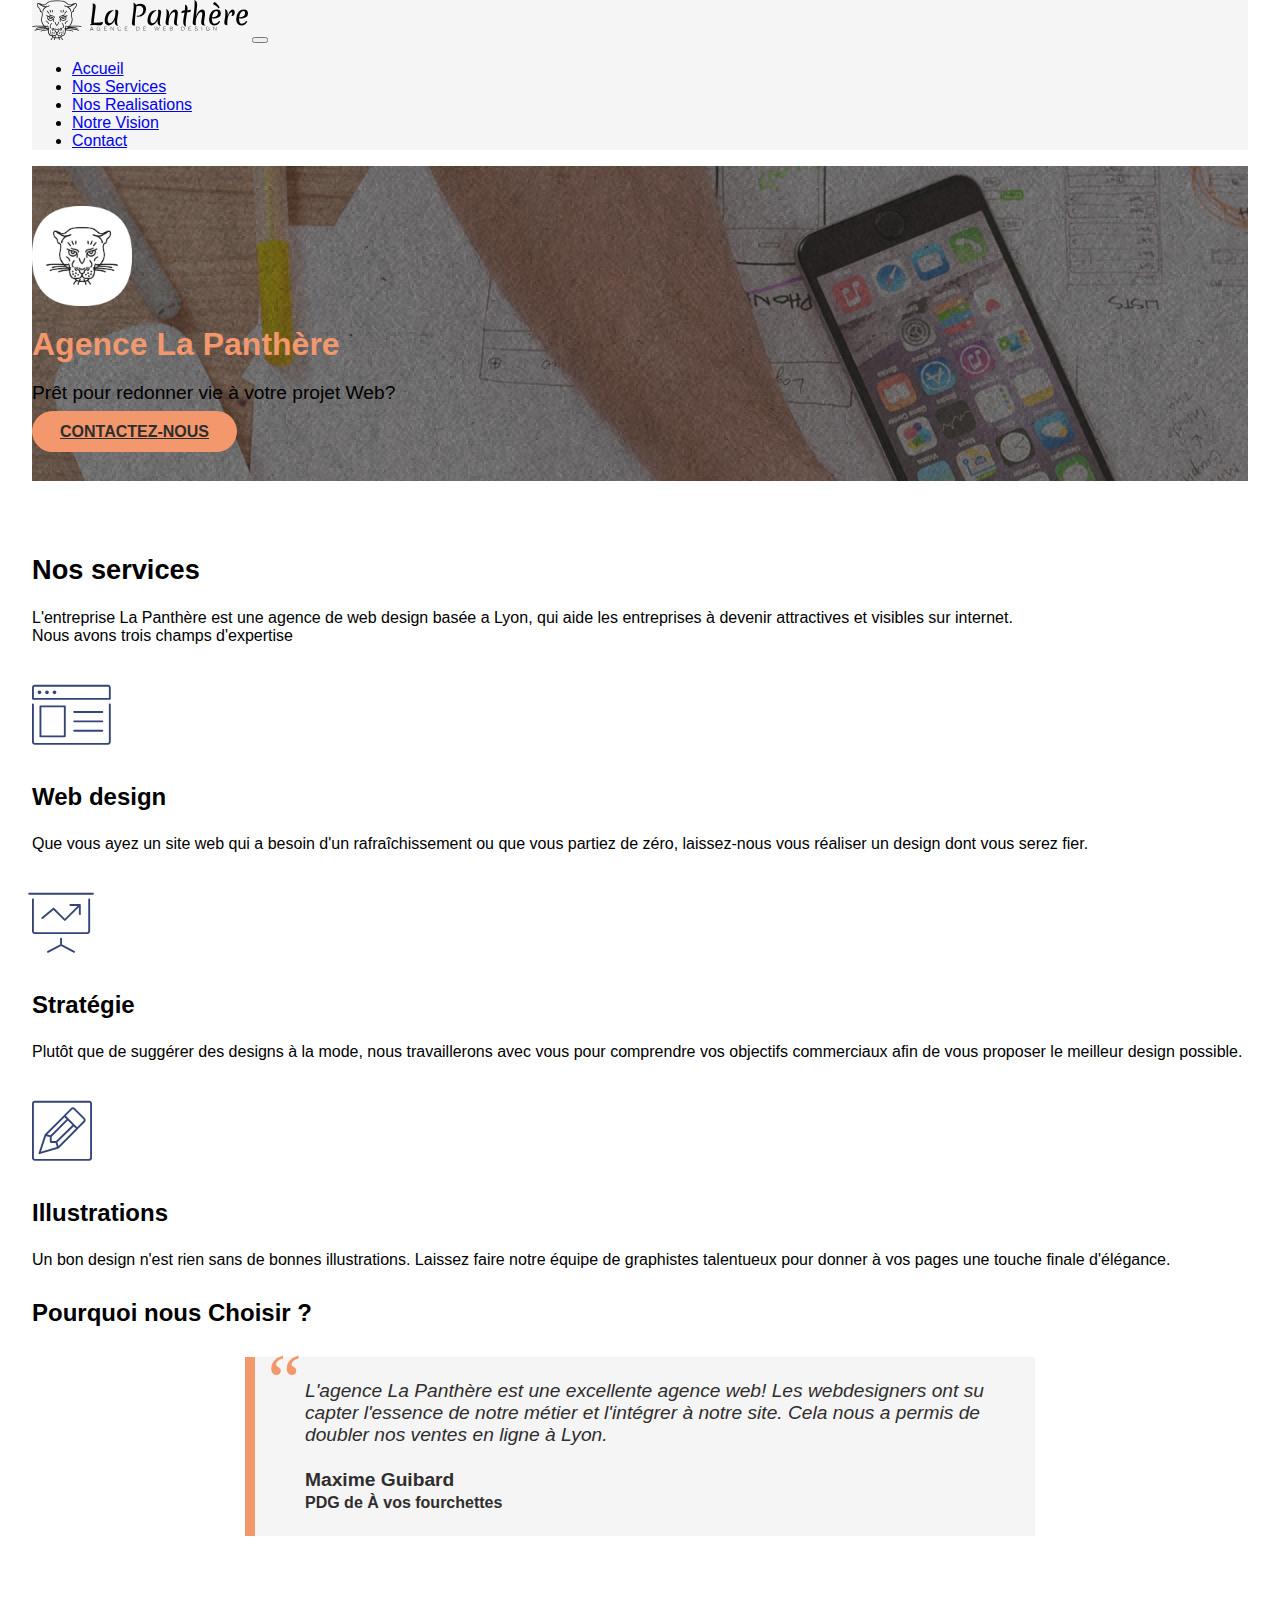
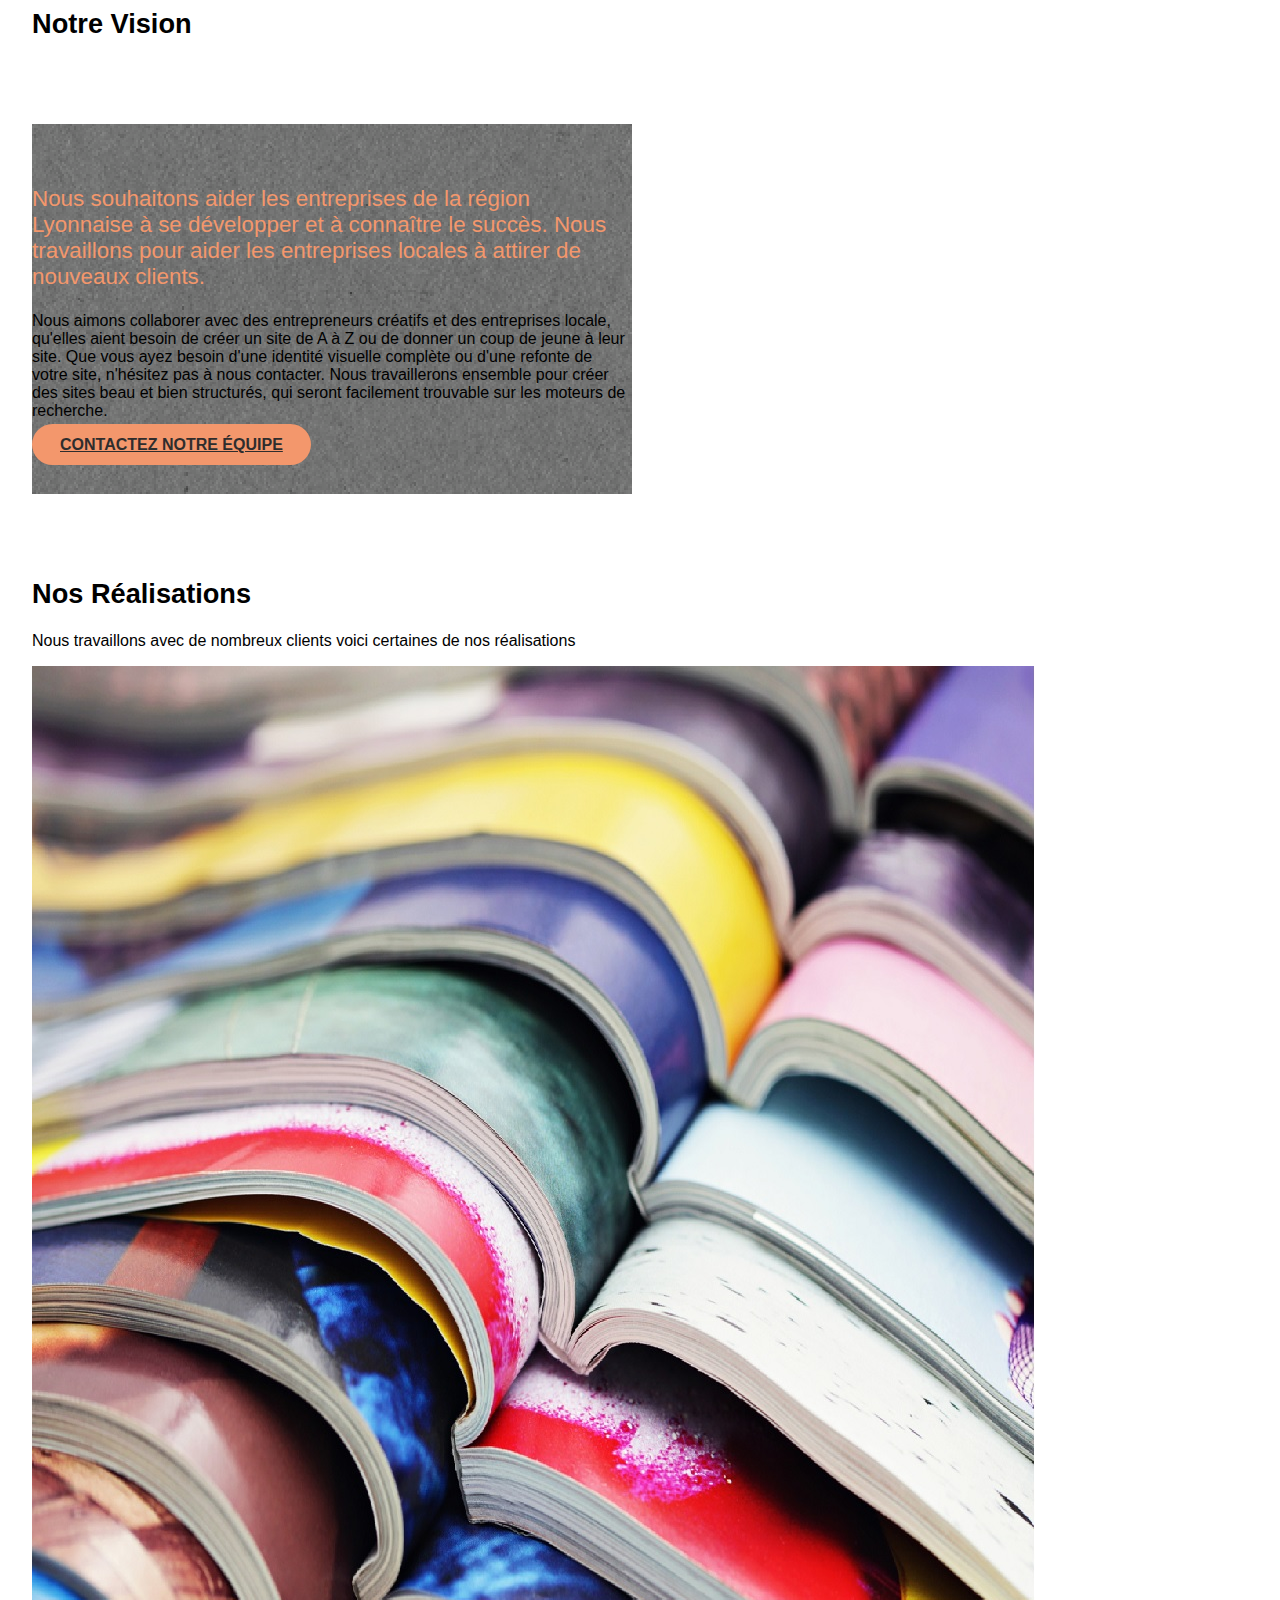
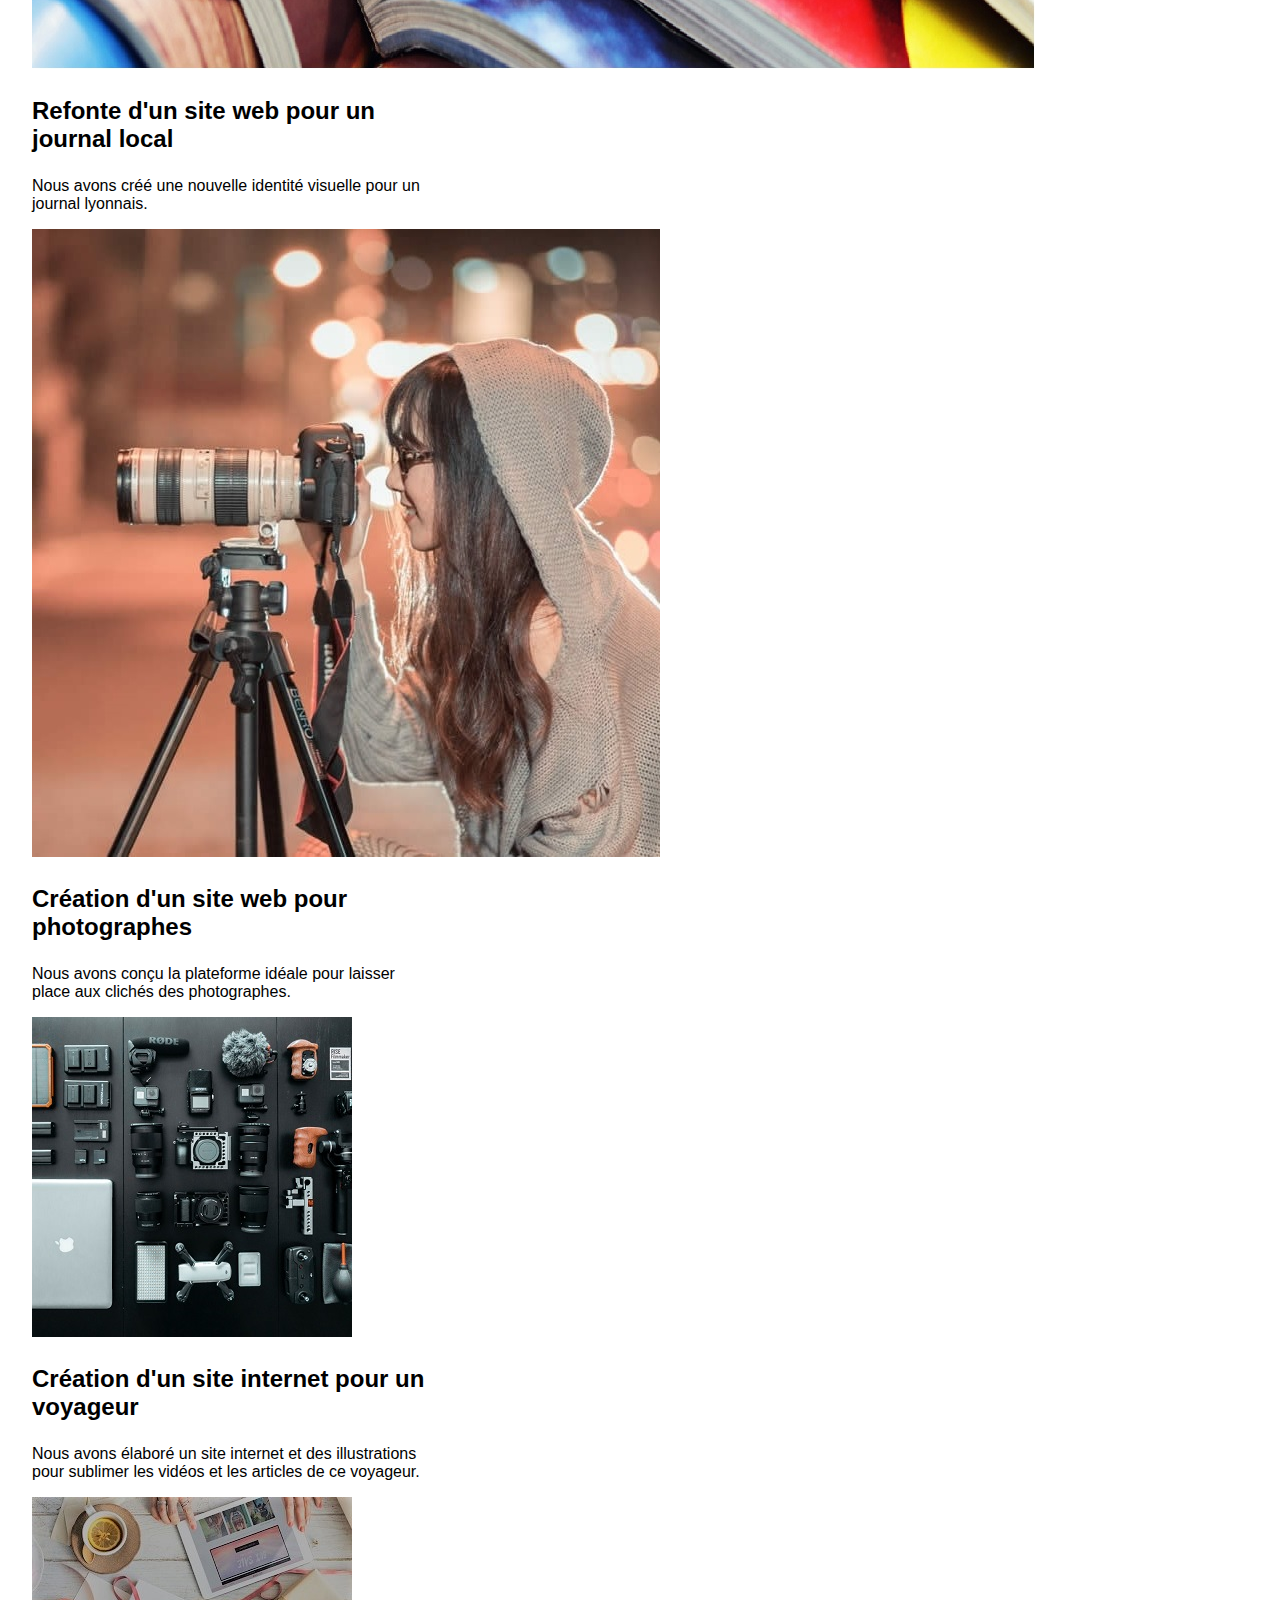
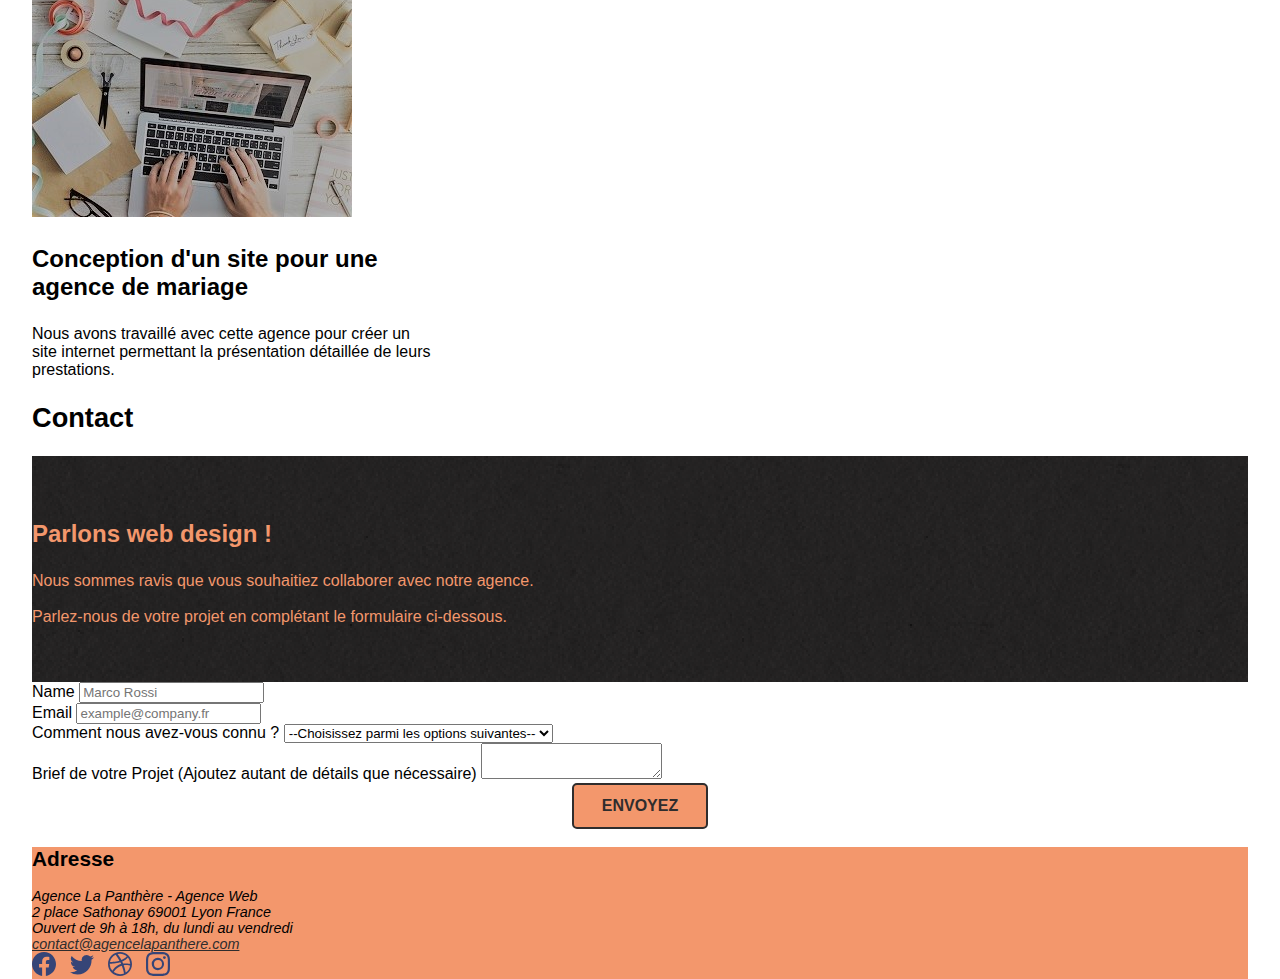
==== index.html @ aac15e48 "Fix: Remove the useless aria-required attributes" ====
<!DOCTYPE html>
<html lang="fr">
<head>
    <meta charset="utf-8">
    <meta name="keywords" content="entreprise webdesign lyon, webdesign, graphiste web, site web, web design, developement web">
    <meta name="description" content="Vous cherchez des designs uniques pour donner vie à votre projet web ? La Panthère, entreprise web design basée à Lyon est là pour vous, contactez-nous.">
    <meta name="viewport" content="width=device-width, initial-scale=1.0, viewport-fit=cover">
    <link rel="shortcut icon" type="image/png" href="favicon.jpg">
    
	<link href="https://cdn.jsdelivr.net/npm/bootstrap@5.3.0-alpha1/dist/css/bootstrap.min.css" rel="stylesheet" integrity="sha384-GLhlTQ8iRABdZLl6O3oVMWSktQOp6b7In1Zl3/Jr59b6EGGoI1aFkw7cmDA6j6gD" crossorigin="anonymous">
	<link rel="stylesheet" type="text/css" href="./css/et-line.css">
	<link rel="stylesheet" type="text/css" href="style.css">
    <title>La Panthère - Entreprise webdesign Lyon</title>

    
<!-- Analytics -->
 
<!-- Analytics END -->
    
</head>
<body>
<!-- Principal conteneur -->
<div class="page-container">
    
<!-- bloc-0-Header -->
<header class="header mb-3">
	<nav class="navbar navbar-expand-lg">
		<div class="container-fluid">
		  <a class="navbar-brand" href="index.html"><img class="header__logo" src="img/agence-la-panthere-monochrome.svg" alt="Logo de la Panthère, Agence de Web Design a Lyon"></a>
		  <button class="navbar-toggler" type="button" data-bs-toggle="collapse" data-bs-target="#navbarSupportedContent" aria-controls="navbarSupportedContent" aria-expanded="false" aria-label="Toggle navigation">
			<span class="navbar-toggler-icon"></span>
		  </button>
		  <div class="collapse navbar-collapse" id="navbarSupportedContent">
			<ul class="navbar-nav mb-2">
			  <li class="nav-item">
				<a class="nav-link active" aria-current="page" href="index.html">Accueil</a>
			  </li>
			  <li class="nav-item">
				<a class="nav-link" href="#services">Nos Services</a>
			  </li>
			  <li class="nav-item">
				<a class="nav-link" href="#portfolio">Nos Realisations</a>
			  </li>
			  <li class="nav-item">
				<a class="nav-link" href="#vision">Notre Vision</a>
			  </li>
			  <li class="nav-item">
				<a class="nav-link" href="#contact">Contact</a>
			  </li>
			</ul>
		  </div>
		</div>
	</nav>
</header>
<!-- bloc-0-Header END -->

<!-- bloc-1-presentation -->
<main class="main text-center mb-3">
	<div class="texture-paper">
		<div class="row">
			<div class="col-sm-12">
				<div class="logo-container m-auto">
					<img src="img/logo.png" class="main__logo" alt="Logo de la Panthère, Agence de webdesign a Lyon" >
				</div>
				<h1 class="main__title">Agence La Panthère</h1>
				<p class="text-white main__subtitle">Prêt pour redonner vie à votre projet Web?</p>
				<div class="text-center">
					<a href="#contact" class="btn btn-lg" role="button">Contactez-nous</a>
				</div>
			</div>
		</div>
	</div>
</main>
<!-- bloc-1-presentation END -->

<!-- bloc-2-services -->
<section class="services mb-5" id="services">
	<div class="container">
		<div class="row">
			<h2 class="col-sm-12 text-center">Nos services</h2>
			<p class="col-sm-12 text-left">L'entreprise La Panthère est une agence de web design basée a Lyon, qui aide les entreprises à devenir attractives et visibles sur internet.<br>
			Nous avons trois champs d'expertise</p>
		</div>
		<div class="row voffset-lg">
			<div class="col-sm-4">
				<div class="text-center">
					<span class="et-icon-browser icons"></span>
				</div>
				<h3 class="mg-md text-center">
					Web design
				</h3>
				<p class="text-left">Que vous ayez un site web qui a besoin d'un rafraîchissement ou que vous partiez de zéro, laissez-nous vous réaliser un design dont vous serez fier.</p>
			</div>
			<div class="col-sm-4">
				<div class="text-center">
					<span class="et-icon-presentation icons"></span>
				</div>
				<h3 class="mg-md text-center">
					Stratégie
				</h3>
				<p class="text-left ">
					Plutôt que de suggérer des designs à la mode, nous travaillerons avec vous pour comprendre vos objectifs commerciaux afin de vous proposer le meilleur design possible.<br>
				</p>
			</div>
			<div class="col-sm-4">
				<div class="text-center">
					<span class="et-icon-edit icons"></span>
				</div>
				<h3 class="mg-md text-center">
					Illustrations
				</h3>
				<p class="text-left ">
					Un bon design n'est rien sans de bonnes illustrations. Laissez faire notre équipe de graphistes talentueux pour donner à vos pages une touche finale d'élégance.
				</p>
			</div>
		</div>
		<div class="row voffset-lg voffset">
			<h3 class="text-center choice">Pourquoi nous Choisir ?</h3>
			<blockquote class="quote col-xs-8 col-xs-offset-2 text-left">L'agence La Panthère est une excellente agence web! Les webdesigners ont su capter l'essence de notre métier et l'intégrer à notre site. Cela nous a permis de doubler nos ventes en ligne à Lyon.<br>
				<cite>
					<span>Maxime Guibard</span><br>
					<span>PDG de À vos fourchettes</span>
				</cite>
			</blockquote>
		</div>
	</div>
</section>
<!-- bloc-2-services END -->

<!-- bloc-3-VISION -->
<section class="vision container-fluid mb-5" id="vision">
	<h2 class="text-center mb-4">Notre Vision</h2>
	<div class="container">
		<div class="row">
			<div class="col-sm-12 m-auto p-5 texture-paper text-center">
				<p class="mg-md">
					Nous souhaitons aider les entreprises de la région Lyonnaise à se développer et à connaître le succès. Nous travaillons pour aider les entreprises locales à attirer de nouveaux clients.
				</p>
				<p class="text-white">
					Nous aimons collaborer avec des entrepreneurs créatifs et des entreprises locale, qu'elles aient besoin de créer un site de A à Z ou de donner un coup de jeune à leur site. Que vous ayez besoin d'une identité visuelle complète ou d'une refonte de votre site, n'hésitez pas à nous contacter. Nous travaillerons ensemble pour créer des sites beau et bien structurés, qui seront facilement trouvable sur les moteurs de recherche.
				</p>
				<a class="btn vision__btn" href="#contact">Contactez notre équipe</a>
			</div>
		</div>
	</div>
</section>
<!-- bloc-3-VISION END -->

<!-- bloc-4-portfolio -->
<section class="portfolio mb-5 m-auto" id="portfolio">
	<div class="container">
		<div class="row">
			<h2 class="text-center">Nos Réalisations</h2>
			<p class="text-center">
				Nous travaillons avec de nombreux clients voici certaines de nos réalisations
			</p>
		</div>
		<div class="row justify-content-center">
			<div class="card col-sm-5 m-2 p-0">
				<img src="img/1.jpg" class="card-img-top" alt="Journaux de différentes couleurs empilées">
				<div class="card-body">
					<h3 class="card-title text-center">Refonte d'un site web pour un journal local</h3>
					<p class="card-text">Nous avons créé une nouvelle identité visuelle pour un journal lyonnais.</p>
				</div>
			</div>
			<div class="card col-sm-5 m-2 p-0">
				<img src="img/2.jpg" class="card-img-top" alt="Une jeune fille utilisant un appareil photo professionnel sur un trépied">
				<div class="card-body">
					<h3 class="card-title text-center">
						Création d'un site web pour photographes
					</h3>
					<p class="card-text">
						Nous avons conçu la plateforme idéale pour laisser place aux clichés des photographes.
					</p>
				</div>
			</div>
			<div class="card col-sm-5 m-2 p-0">
				<img src="img/3.bmp" class="card-img-top" alt="Différents outils pour faire des poses de photomontage">
				<div class="card-body">
					<h3 class="card-title text-center">
						Création d'un site internet pour un voyageur
					</h3>
					<p class="card-text">
						Nous avons élaboré un site internet et des illustrations pour sublimer les vidéos et les articles de ce voyageur.
					</p>
				</div>
			</div>
			<div class="card col-sm-5 m-2 p-0">
				<img src="img/4.bmp" class="card-img-top" alt="Des mains ecrivant sur un ordinateur et une tablette">
				<div class="card-body">
					<h3 class="card-title text-center">
						Conception d'un site pour une agence de mariage
					</h3>
					<p class="card-text">
						Nous avons travaillé avec cette agence pour créer un site internet permettant la présentation détaillée de leurs prestations.
					</p>
				</div>
			</div>
		</div>
	</div>
</section>
<!-- bloc-4-portfolio END -->

<!-- bloc-5-cta -->
<section class="cta mb-5" id="contact">
	<h2 class="text-center mb-4">Contact</h2>
	<div class="container">
		<div class="row  mb-5">
			<div class="container texture-paper">
				<div class="row">
					<div class="col-sm-12">
						<h3 class="text-center mb-5">
							Parlons web design !
						</h3>
						<p class="text-center p-3 text-white">
							Nous sommes ravis que vous souhaitiez collaborer avec notre agence.<br><br>
							Parlez-nous de votre projet en complétant le formulaire ci-dessous.
						</p>
					</div>
				</div>
			</div>
		</div>
		<div class="row">
			<form class="form row g-4 m-auto col-md-7">
				<div class="mb-4 col-md-7 m-auto">
					<label for="name" class="form-label">Name</label>
					<input class="form-control form-control-lg" id="name", name="name" type="text" required  placeholder="Marco Rossi">
				</div>
				<div class="mb-4 col-md-7 m-auto">
					<label for="email"  class="form-label" >Email</label>
					<input id="email", name="email" type="email" class="form-control form-control-lg"  required placeholder="example@company.fr">
				</div>
				<div class="mb-4 col-md-7 m-auto">
					<label for="choices" class="form-label" >Comment nous avez-vous connu ?</label>
					<select class="form-select" id="choices" required>
						<option selected disabled value="">--Choisissez parmi les options suivantes--</option>
						<option value="friends">Amis</option>
						<option value="google">En Cherchant sur google</option>
						<option value="publicite">Une publicite sur youtube</option>
						<option value="social">Sur des reseau sociaux</option>
						<option value="other">Autres</option>
					</select>
				</div>
				<div class="mb-4 col-md-7 m-auto">
					<label for="textarea" class="form-label" >Brief de votre Projet (Ajoutez autant de détails que nécessaire)</label>
					<textarea class="form-control form-control-lg" id="textarea", name="textarea" type="textarea"  required></textarea>
				</div>
				<div class="col-12 btn-block">
					<button type="submit" class="btn form__button">Envoyez</button>
				</div>
			</form>
		</div>
	</div>
</section>
<!-- bloc-5-cta END -->

<!-- Footer - bloc-8 -->
<footer class="footer p-3 pb-4" id="footer">
	<div class="container">
		<div class="row">
			<h2>Adresse</h2>
			<address>
				Agence La Panthère - Agence Web<br>
				2 place Sathonay 69001 Lyon France<br>
				Ouvert de 9h à 18h, du lundi au vendredi<br>
				<a href="mailto:contact@agencelapanthere.com">contact@agencelapanthere.com</a>
			</address>
		</div>
		<div class="d-flex mb-2">
			<a href="#"><img class="social" src="img/facebook.svg" alt="logo de facebook"></a>
			<a href="#"><img class="social" src="img/twitter.svg" alt="logo de twitter"></a>
			<a href="#"><img class="social" src="img/dribbble.svg" alt="logo de dribble"></a>
			<a href="#"><img class="social" src="img/instagram.svg" alt="logo de instagram"></a>
		</div>
	</div>
</footer>
<!-- Footer - bloc-8 END -->

</div>
<!-- Principal conteneur END -->
    
	<script src="https://cdn.jsdelivr.net/npm/bootstrap@5.3.0-alpha1/dist/js/bootstrap.bundle.min.js" integrity="sha384-w76AqPfDkMBDXo30jS1Sgez6pr3x5MlQ1ZAGC+nuZB+EYdgRZgiwxhTBTkF7CXvN" crossorigin="anonymous"></script>
</body>
</html>
---- css/et-line.css ----
@font-face {
    font-family: et-line;
    src: url(../fonts/et-line.eot);
    src: url(../fonts/et-line.eot?#iefix) format('embedded-opentype'), url(../fonts/et-line.woff) format('woff'), url(../fonts/et-line.ttf) format('truetype'), url(../fonts/et-line.svg#et-line) format('svg');
    font-weight: 400;
    font-style: normal
}

.et-icon-adjustments,
.et-icon-alarmclock,
.et-icon-anchor,
.et-icon-aperture,
.et-icon-attachment,
.et-icon-bargraph,
.et-icon-basket,
.et-icon-beaker,
.et-icon-bike,
.et-icon-book-open,
.et-icon-briefcase,
.et-icon-browser,
.et-icon-calendar,
.et-icon-camera,
.et-icon-caution,
.et-icon-chat,
.et-icon-circle-compass,
.et-icon-clipboard,
.et-icon-clock,
.et-icon-cloud,
.et-icon-compass,
.et-icon-desktop,
.et-icon-dial,
.et-icon-document,
.et-icon-documents,
.et-icon-download,
.et-icon-dribbble,
.et-icon-edit,
.et-icon-envelope,
.et-icon-expand,
.et-icon-facebook,
.et-icon-flag,
.et-icon-focus,
.et-icon-gears,
.et-icon-genius,
.et-icon-gift,
.et-icon-global,
.et-icon-globe,
.et-icon-googleplus,
.et-icon-grid,
.et-icon-happy,
.et-icon-hazardous,
.et-icon-heart,
.et-icon-hotairballoon,
.et-icon-hourglass,
.et-icon-key,
.et-icon-laptop,
.et-icon-layers,
.et-icon-lifesaver,
.et-icon-lightbulb,
.et-icon-linegraph,
.et-icon-linkedin,
.et-icon-lock,
.et-icon-magnifying-glass,
.et-icon-map,
.et-icon-map-pin,
.et-icon-megaphone,
.et-icon-mic,
.et-icon-mobile,
.et-icon-newspaper,
.et-icon-notebook,
.et-icon-paintbrush,
.et-icon-paperclip,
.et-icon-pencil,
.et-icon-phone,
.et-icon-picture,
.et-icon-pictures,
.et-icon-piechart,
.et-icon-presentation,
.et-icon-pricetags,
.et-icon-printer,
.et-icon-profile-female,
.et-icon-profile-male,
.et-icon-puzzle,
.et-icon-quote,
.et-icon-recycle,
.et-icon-refresh,
.et-icon-ribbon,
.et-icon-rss,
.et-icon-sad,
.et-icon-scissors,
.et-icon-scope,
.et-icon-search,
.et-icon-shield,
.et-icon-speedometer,
.et-icon-strategy,
.et-icon-streetsign,
.et-icon-tablet,
.et-icon-target,
.et-icon-telescope,
.et-icon-toolbox,
.et-icon-tools,
.et-icon-tools-2,
.et-icon-trophy,
.et-icon-tumblr,
.et-icon-twitter,
.et-icon-upload,
.et-icon-video,
.et-icon-wallet,
.et-icon-wine {
    font-family: et-line;
    font-style: normal;
    font-weight: 400;
    font-variant: normal;
    text-transform: none;
    line-height: 1;
    -webkit-font-smoothing: antialiased;
    -moz-osx-font-smoothing: grayscale;
    display: inline-block
}

.et-icon-mobile:before {
    content: "\e000"
}

.et-icon-laptop:before {
    content: "\e001"
}

.et-icon-desktop:before {
    content: "\e002"
}

.et-icon-tablet:before {
    content: "\e003"
}

.et-icon-phone:before {
    content: "\e004"
}

.et-icon-document:before {
    content: "\e005"
}

.et-icon-documents:before {
    content: "\e006"
}

.et-icon-search:before {
    content: "\e007"
}

.et-icon-clipboard:before {
    content: "\e008"
}

.et-icon-newspaper:before {
    content: "\e009"
}

.et-icon-notebook:before {
    content: "\e00a"
}

.et-icon-book-open:before {
    content: "\e00b"
}

.et-icon-browser::before {
    content: "\e00c"
}

.et-icon-calendar:before {
    content: "\e00d"
}

.et-icon-presentation:before {
    content: "\e00e"
}

.et-icon-picture:before {
    content: "\e00f"
}

.et-icon-pictures:before {
    content: "\e010"
}

.et-icon-video:before {
    content: "\e011"
}

.et-icon-camera:before {
    content: "\e012"
}

.et-icon-printer:before {
    content: "\e013"
}

.et-icon-toolbox:before {
    content: "\e014"
}

.et-icon-briefcase:before {
    content: "\e015"
}

.et-icon-wallet:before {
    content: "\e016"
}

.et-icon-gift:before {
    content: "\e017"
}

.et-icon-bargraph:before {
    content: "\e018"
}

.et-icon-grid:before {
    content: "\e019"
}

.et-icon-expand:before {
    content: "\e01a"
}

.et-icon-focus:before {
    content: "\e01b"
}

.et-icon-edit:before {
    content: "\e01c"
}

.et-icon-adjustments:before {
    content: "\e01d"
}

.et-icon-ribbon:before {
    content: "\e01e"
}

.et-icon-hourglass:before {
    content: "\e01f"
}

.et-icon-lock:before {
    content: "\e020"
}

.et-icon-megaphone:before {
    content: "\e021"
}

.et-icon-shield:before {
    content: "\e022"
}

.et-icon-trophy:before {
    content: "\e023"
}

.et-icon-flag:before {
    content: "\e024"
}

.et-icon-map:before {
    content: "\e025"
}

.et-icon-puzzle:before {
    content: "\e026"
}

.et-icon-basket:before {
    content: "\e027"
}

.et-icon-envelope:before {
    content: "\e028"
}

.et-icon-streetsign:before {
    content: "\e029"
}

.et-icon-telescope:before {
    content: "\e02a"
}

.et-icon-gears:before {
    content: "\e02b"
}

.et-icon-key:before {
    content: "\e02c"
}

.et-icon-paperclip:before {
    content: "\e02d"
}

.et-icon-attachment:before {
    content: "\e02e"
}

.et-icon-pricetags:before {
    content: "\e02f"
}

.et-icon-lightbulb:before {
    content: "\e030"
}

.et-icon-layers:before {
    content: "\e031"
}

.et-icon-pencil:before {
    content: "\e032"
}

.et-icon-tools:before {
    content: "\e033"
}

.et-icon-tools-2:before {
    content: "\e034"
}

.et-icon-scissors:before {
    content: "\e035"
}

.et-icon-paintbrush:before {
    content: "\e036"
}

.et-icon-magnifying-glass:before {
    content: "\e037"
}

.et-icon-circle-compass:before {
    content: "\e038"
}

.et-icon-linegraph:before {
    content: "\e039"
}

.et-icon-mic:before {
    content: "\e03a"
}

.et-icon-strategy:before {
    content: "\e03b"
}

.et-icon-beaker:before {
    content: "\e03c"
}

.et-icon-caution:before {
    content: "\e03d"
}

.et-icon-recycle:before {
    content: "\e03e"
}

.et-icon-anchor:before {
    content: "\e03f"
}

.et-icon-profile-male:before {
    content: "\e040"
}

.et-icon-profile-female:before {
    content: "\e041"
}

.et-icon-bike:before {
    content: "\e042"
}

.et-icon-wine:before {
    content: "\e043"
}

.et-icon-hotairballoon:before {
    content: "\e044"
}

.et-icon-globe:before {
    content: "\e045"
}

.et-icon-genius:before {
    content: "\e046"
}

.et-icon-map-pin:before {
    content: "\e047"
}

.et-icon-dial:before {
    content: "\e048"
}

.et-icon-chat:before {
    content: "\e049"
}

.et-icon-heart:before {
    content: "\e04a"
}

.et-icon-cloud:before {
    content: "\e04b"
}

.et-icon-upload:before {
    content: "\e04c"
}

.et-icon-download:before {
    content: "\e04d"
}

.et-icon-target:before {
    content: "\e04e"
}

.et-icon-hazardous:before {
    content: "\e04f"
}

.et-icon-piechart:before {
    content: "\e050"
}

.et-icon-speedometer:before {
    content: "\e051"
}

.et-icon-global:before {
    content: "\e052"
}

.et-icon-compass:before {
    content: "\e053"
}

.et-icon-lifesaver:before {
    content: "\e054"
}

.et-icon-clock:before {
    content: "\e055"
}

.et-icon-aperture:before {
    content: "\e056"
}

.et-icon-quote:before {
    content: "\e057"
}

.et-icon-scope:before {
    content: "\e058"
}

.et-icon-alarmclock:before {
    content: "\e059"
}

.et-icon-refresh:before {
    content: "\e05a"
}

.et-icon-happy:before {
    content: "\e05b"
}

.et-icon-sad:before {
    content: "\e05c"
}

.et-icon-facebook:before {
    content: "\e05d"
}

.et-icon-twitter:before {
    content: "\e05e"
}

.et-icon-googleplus:before {
    content: "\e05f"
}

.et-icon-rss:before {
    content: "\e060"
}

.et-icon-tumblr:before {
    content: "\e061"
}

.et-icon-linkedin:before {
    content: "\e062"
}

.et-icon-dribbble:before {
    content: "\e063"
}
---- style.css ----
:root {
    --color-primary: #F3976C;
    --color-secondary: #2F2D2D;
    --color-tertiazry: #364577;
}

body {
    width: min(95vw, 1440px);
    margin: auto;
    font-family: Helvetica, Arial, sans-serif;
}

h1 {
    font-size: 2rem;
    font-weight: bolder;
}

h2 {
    font-size: 1.7rem;
    font-weight: bold;
}

h3 {
    font-size: 1.5rem;
}

/* Header  */
.header {
    position:sticky;
    top: 0;
    z-index: 20;
    background-color: whitesmoke;
}
.header__logo {
    width: 216px;
    height: 40px;
}


@media screen and (min-width: 992px) {
    .navbar-collapse {
        justify-content: flex-end;
    }
}
.main {
    background: url("img/agence-la-panthere.jpg");
    padding: 0;
}

.main__subtitle {
    font-size: 1.2rem;
}
.texture-paper {
    width: 100%;
    padding: 40px 0;
    background: url("img/texture-paper.png");
}

.logo-container {
    width: 100px;
    height: 100px;
}

.main__logo {
    width: 100%;
}

.main__title {
    margin: 20px 0 10px;
    color:var(--color-primary);
}

.main .btn {
    margin: 22px 5px 5px 0;
}

.btn {
    padding: 12px 28px;
    background-color: var(--color-primary);
    color: rgb(47, 45, 45);
    text-transform: uppercase;
    border-radius: 40px;
    font-weight: 700;
    font-size: 1rem;
}

.btn:hover {
    background-color:var(--color-secondary);
    color: var(--color-primary);
}


/* Services */

.services {
    padding: 50px 0;
}

.icons {
    font-size: 60px;
    color: var(--color-tertiazry);
    margin: 24px 0 14px;
}

/* Blockquote */

.choice {
    margin: 30px 0;
}
.quote {
    font-size: 1.2rem;
    font-style: italic;
    margin: 0 auto;
    width: min(85%, 700px);
    padding: 1.2em 30px 1.2em 50px;
    border-left: 10px solid var(--color-primary);
    position: relative;
    color: var(--color-secondary);
    background-color: whitesmoke;
}

.quote::before {
    content: "\201C";
    font-family: cursive;
    color: var(--color-primary);
    font-size: 4em;
    position: absolute;
    left: 5px;
    top: -20px;
}
cite {
    display:block;
    font-style: normal;
    font-weight: bold;
    margin-top: 1.2em;
}
cite span:last-child {
    font-size: 1rem;
}

/* Vision */
.vision .container {
    background: url("img/image-de-presentation.bmp");
    background-size: cover;
    padding: 5% 0;
}

.vision .texture-paper {
    width: min(95%, 600px);
    background-color: rgba(45, 47, 45, 0.5);
}

.vision p {
    text-align: left;
}

.vision p:first-child {
    font-size: 1.4rem;
    color: var(--color-primary);
}

/* Realisation */
.card {
    width: min(100%, 400px);
}
/* Contact */

.cta .texture-paper {
    background-color: var(--color-secondary);
    color: var(--color-primary);
}
.form .btn-block {
    text-align: center;
}

.form__button {
    border: 2px solid var(--color-secondary);
    border-radius: 5px;
}

.form__button:hover {
    border: 2px solid var(--color-primary);
}


/* Footer  */

.footer {
    background-color: var(--color-primary);
    font-size: 0.9rem;
}

.footer h2{
    font-size: 1.3rem;
}

.footer a {
    color: var(--color-secondary);
}

.social{
    width: 1.5rem;
    margin-right: 10px;
}
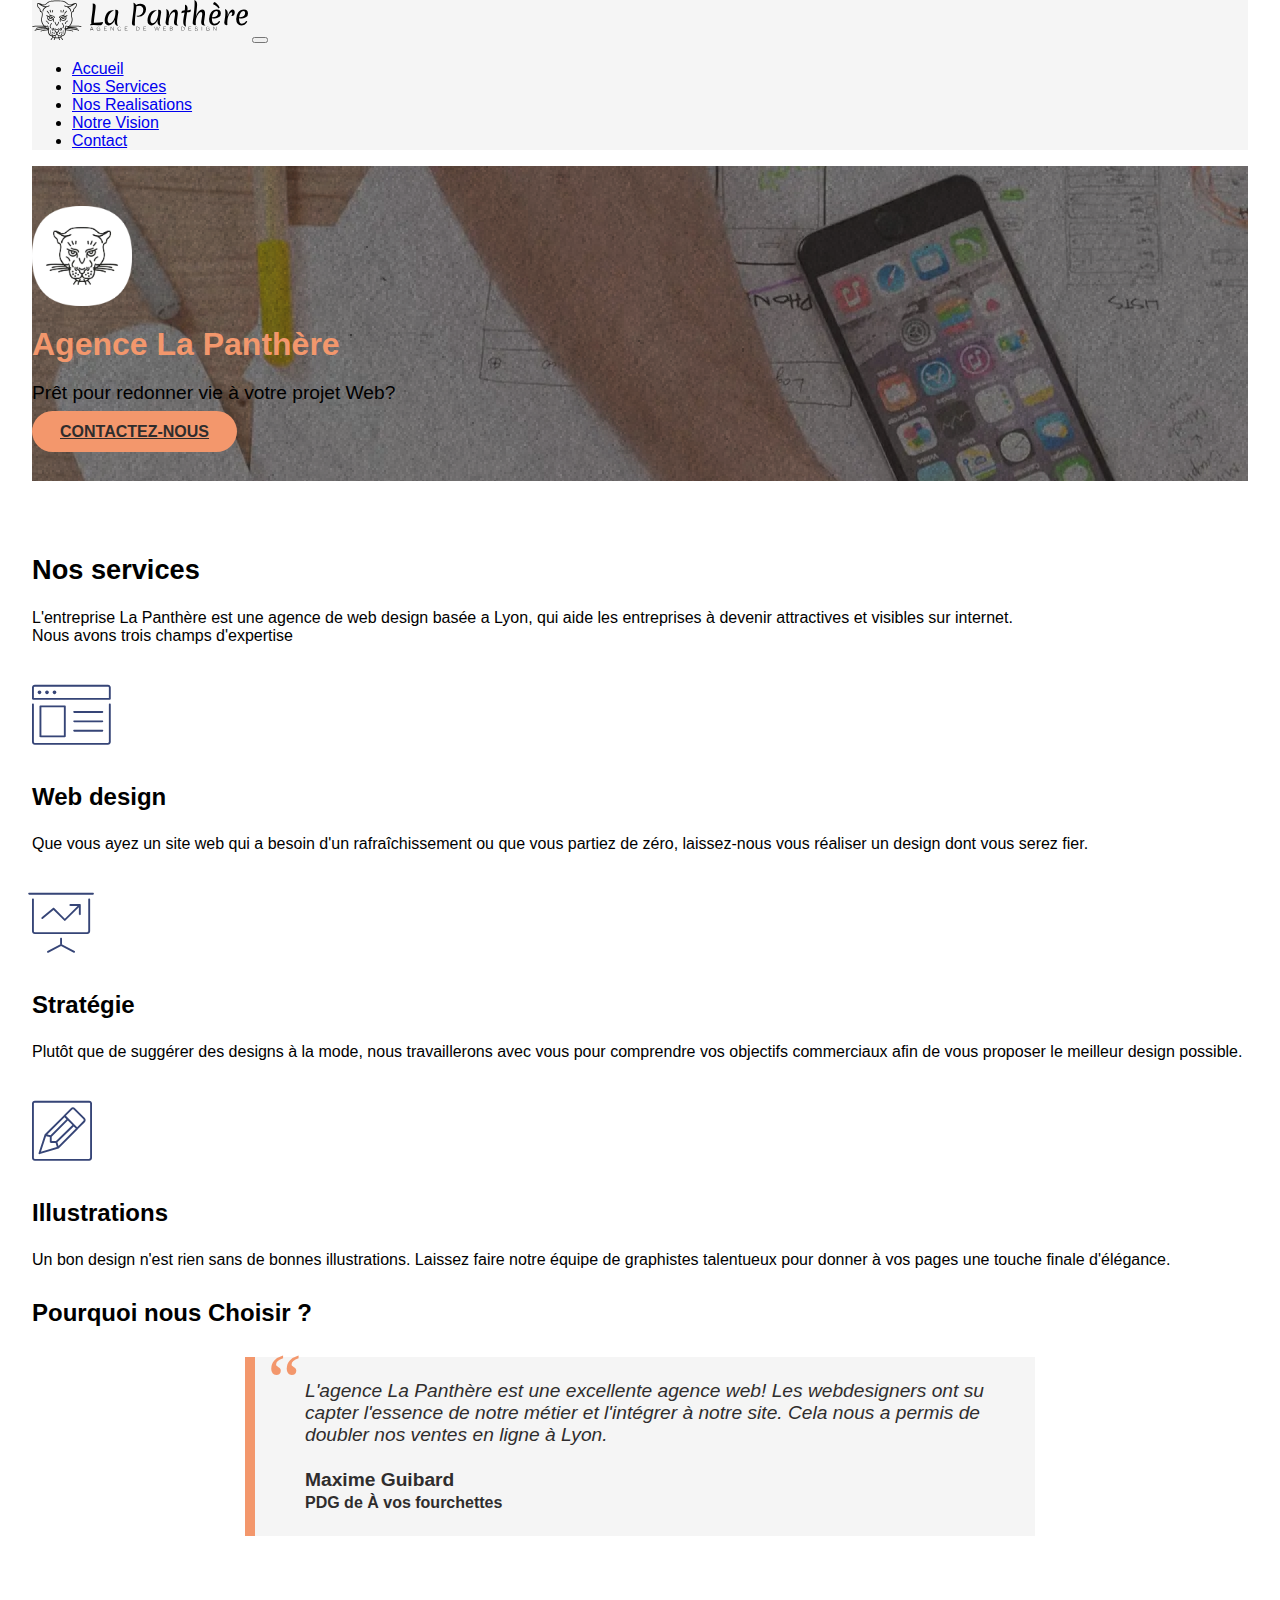
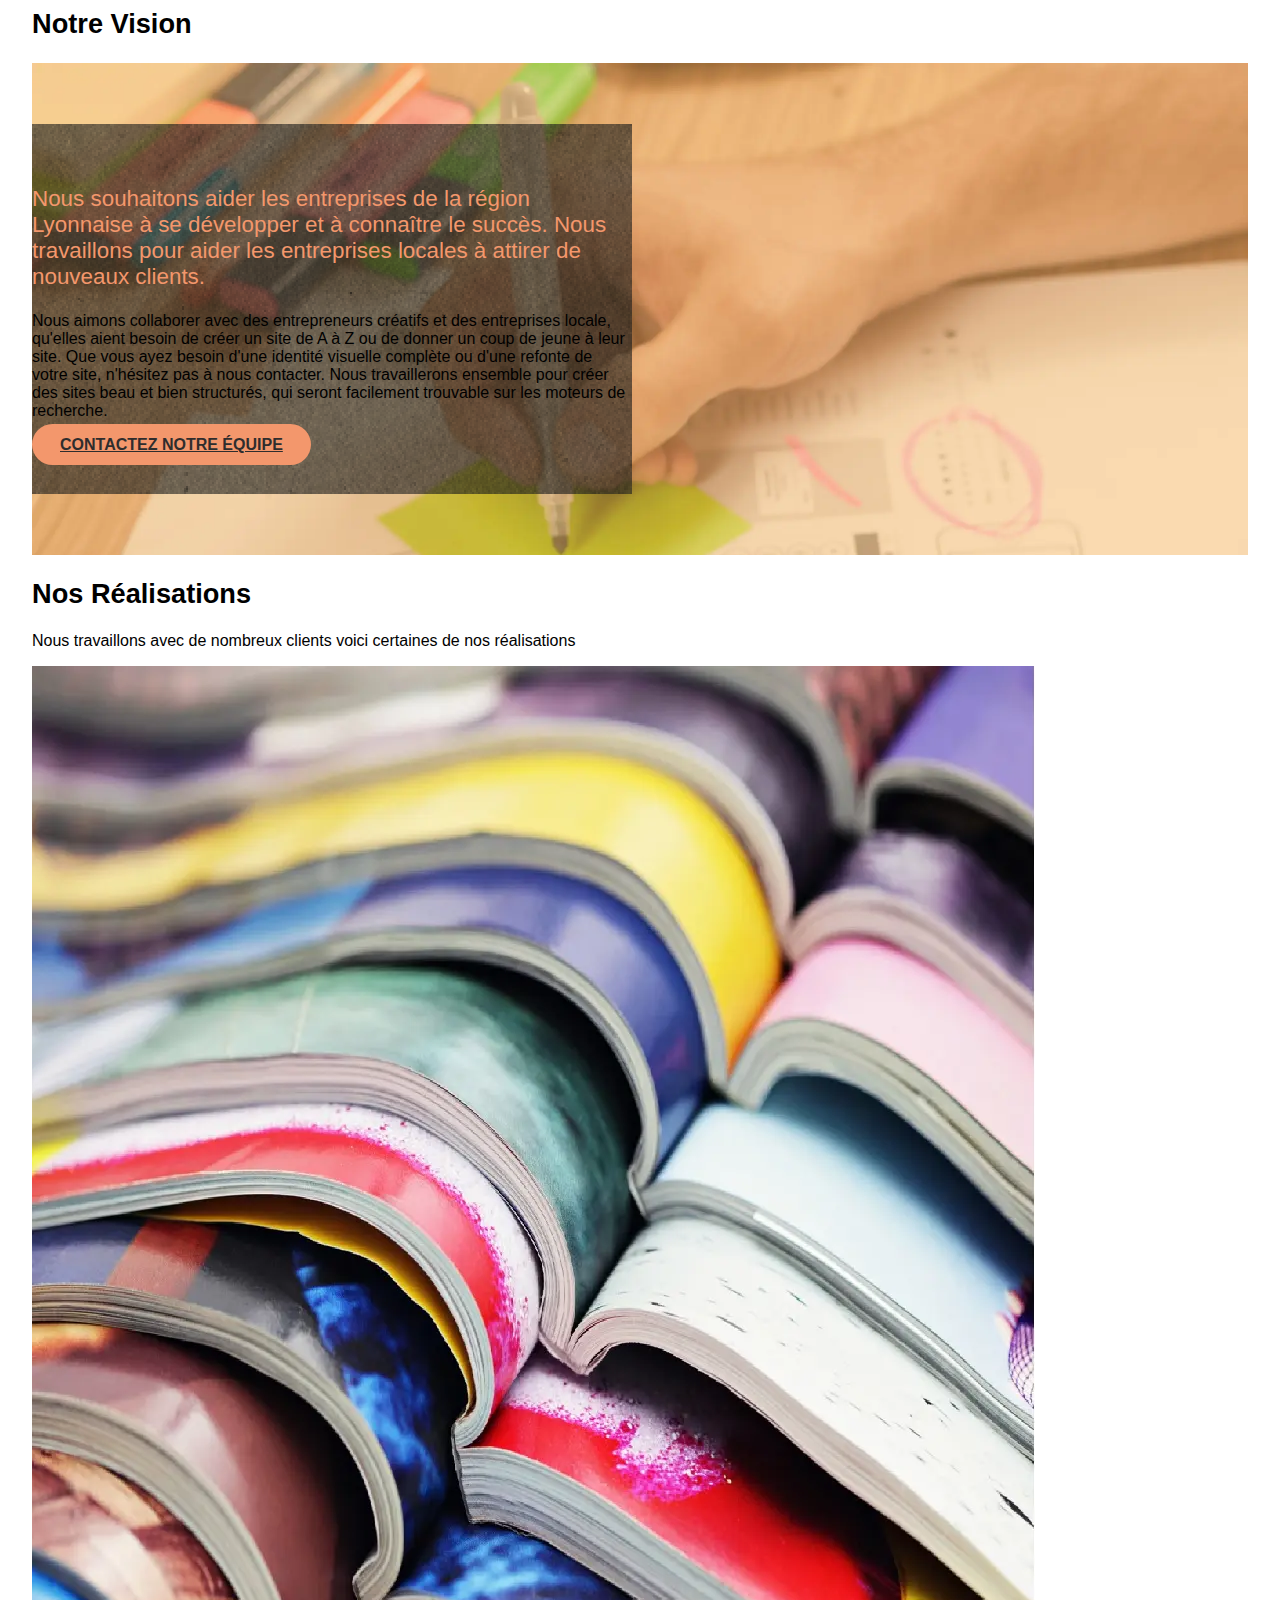
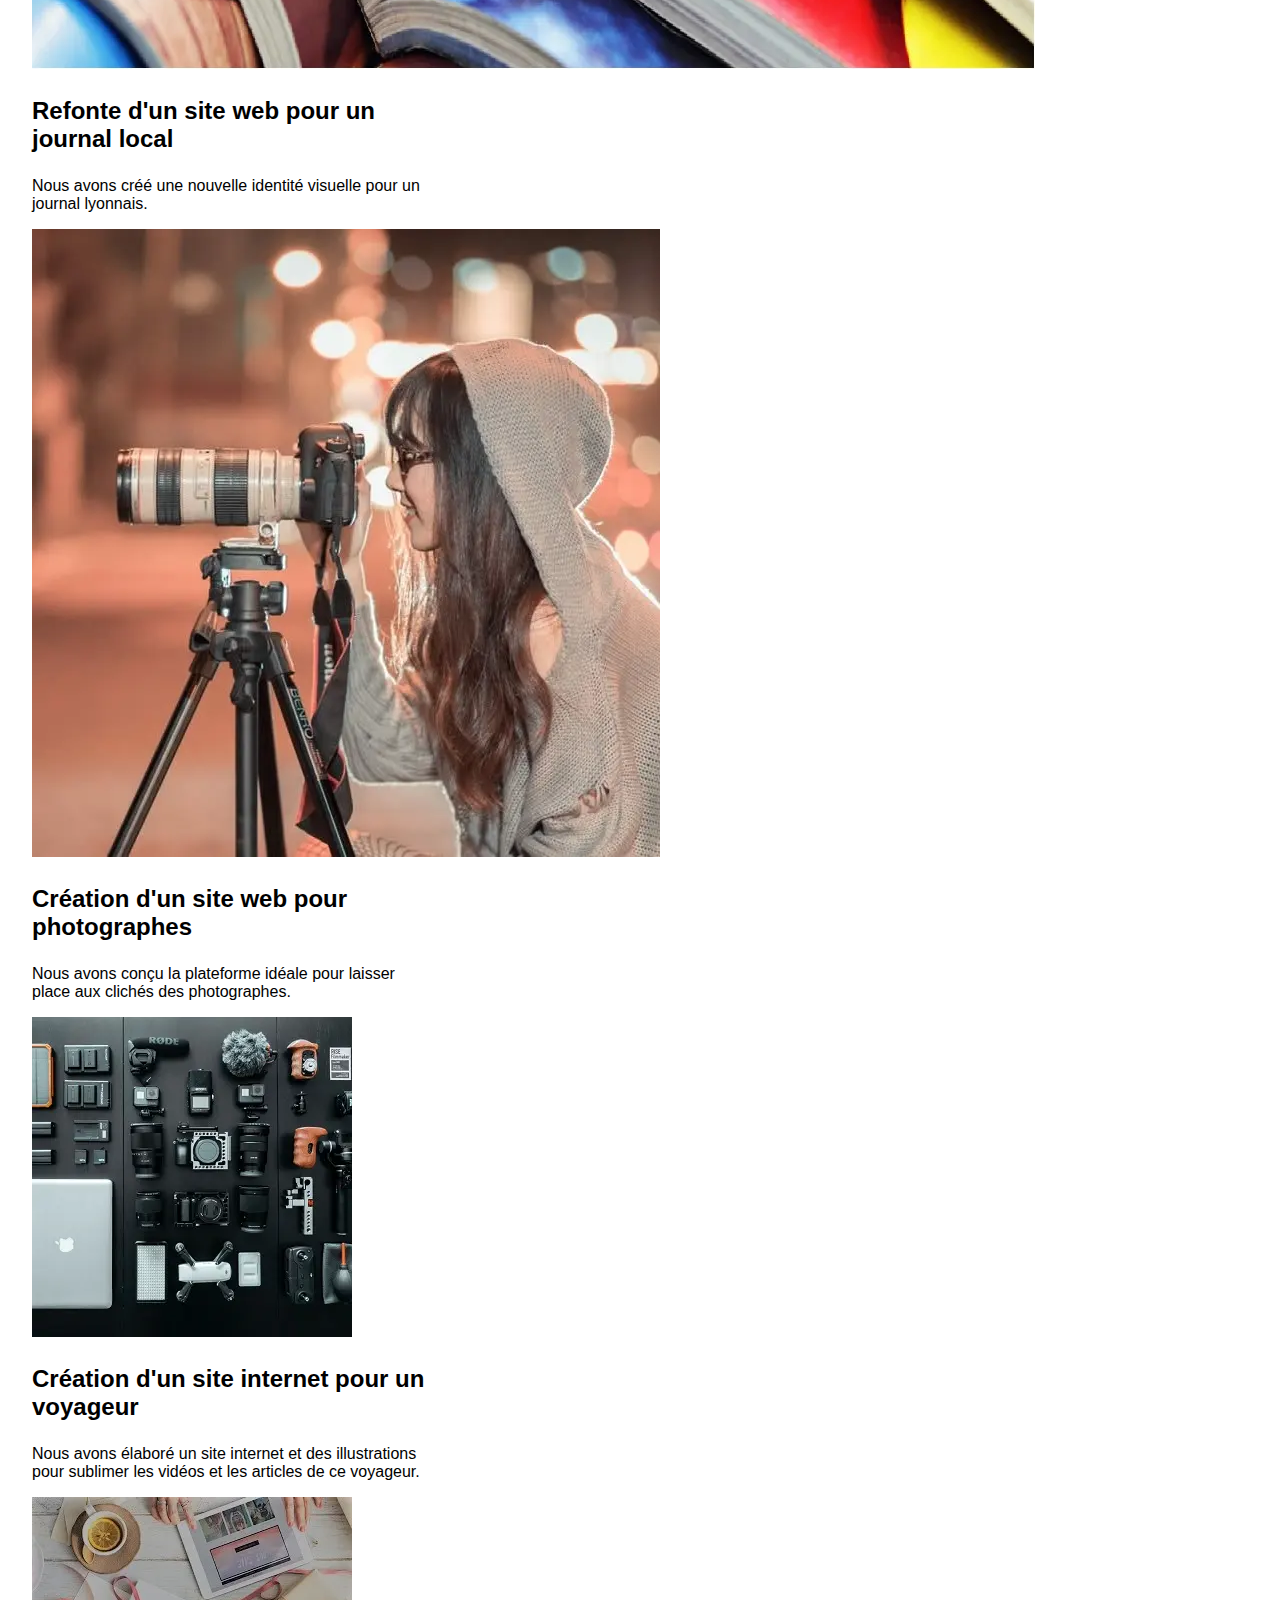
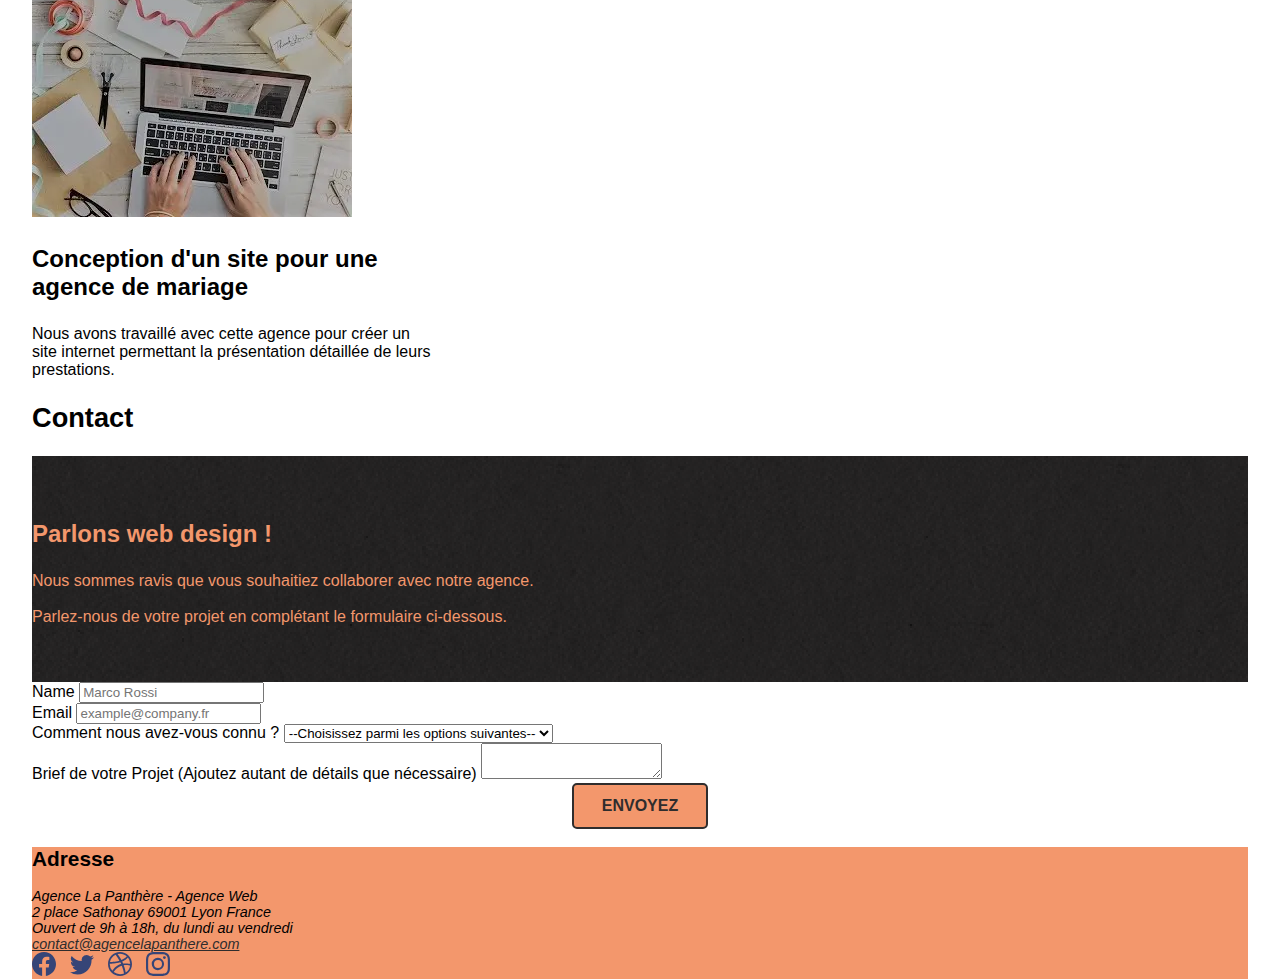
==== commit 66e2682d: "refactor: Convert images to webp type" ====
--- a/index.html
+++ b/index.html
@@ -5,7 +5,7 @@
     <meta name="keywords" content="entreprise webdesign lyon, webdesign, graphiste web, site web, web design, developement web">
     <meta name="description" content="Vous cherchez des designs uniques pour donner vie à votre projet web ? La Panthère, entreprise web design basée à Lyon est là pour vous, contactez-nous.">
     <meta name="viewport" content="width=device-width, initial-scale=1.0, viewport-fit=cover">
-    <link rel="shortcut icon" type="image/png" href="favicon.jpg">
+    <link rel="shortcut icon" type="image/png" href="favicon.webp">
     
 	<link href="https://cdn.jsdelivr.net/npm/bootstrap@5.3.0-alpha1/dist/css/bootstrap.min.css" rel="stylesheet" integrity="sha384-GLhlTQ8iRABdZLl6O3oVMWSktQOp6b7In1Zl3/Jr59b6EGGoI1aFkw7cmDA6j6gD" crossorigin="anonymous">
 	<link rel="stylesheet" type="text/css" href="./css/et-line.css">
@@ -60,7 +60,7 @@
 		<div class="row">
 			<div class="col-sm-12">
 				<div class="logo-container m-auto">
-					<img src="img/logo.png" class="main__logo" alt="Logo de la Panthère, Agence de webdesign a Lyon" >
+					<img src="img/logo.webp" class="main__logo" alt="Logo de la Panthère, Agence de webdesign a Lyon" >
 				</div>
 				<h1 class="main__title">Agence La Panthère</h1>
 				<p class="text-white main__subtitle">Prêt pour redonner vie à votre projet Web?</p>
@@ -157,14 +157,14 @@
 		</div>
 		<div class="row justify-content-center">
 			<div class="card col-sm-5 m-2 p-0">
-				<img src="img/1.jpg" class="card-img-top" alt="Journaux de différentes couleurs empilées">
+				<img src="img/projet1.webp" class="card-img-top" alt="Journaux de différentes couleurs empilées">
 				<div class="card-body">
 					<h3 class="card-title text-center">Refonte d'un site web pour un journal local</h3>
 					<p class="card-text">Nous avons créé une nouvelle identité visuelle pour un journal lyonnais.</p>
 				</div>
 			</div>
 			<div class="card col-sm-5 m-2 p-0">
-				<img src="img/2.jpg" class="card-img-top" alt="Une jeune fille utilisant un appareil photo professionnel sur un trépied">
+				<img src="img/projet2.webp" class="card-img-top" alt="Une jeune fille utilisant un appareil photo professionnel sur un trépied">
 				<div class="card-body">
 					<h3 class="card-title text-center">
 						Création d'un site web pour photographes
@@ -175,7 +175,7 @@
 				</div>
 			</div>
 			<div class="card col-sm-5 m-2 p-0">
-				<img src="img/3.bmp" class="card-img-top" alt="Différents outils pour faire des poses de photomontage">
+				<img src="img/projet3.webp" class="card-img-top" alt="Différents outils pour faire des poses de photomontage">
 				<div class="card-body">
 					<h3 class="card-title text-center">
 						Création d'un site internet pour un voyageur
@@ -186,7 +186,7 @@
 				</div>
 			</div>
 			<div class="card col-sm-5 m-2 p-0">
-				<img src="img/4.bmp" class="card-img-top" alt="Des mains ecrivant sur un ordinateur et une tablette">
+				<img src="img/projet4.webp" class="card-img-top" alt="Des mains ecrivant sur un ordinateur et une tablette">
 				<div class="card-body">
 					<h3 class="card-title text-center">
 						Conception d'un site pour une agence de mariage
@@ -222,15 +222,15 @@
 		</div>
 		<div class="row">
 			<form class="form row g-4 m-auto col-md-7">
-				<div class="mb-4 col-md-7 m-auto">
+				<div class="mb-3 col-md-7 m-auto">
 					<label for="name" class="form-label">Name</label>
 					<input class="form-control form-control-lg" id="name", name="name" type="text" required  placeholder="Marco Rossi">
 				</div>
-				<div class="mb-4 col-md-7 m-auto">
+				<div class="mb-3 col-md-7 m-auto">
 					<label for="email"  class="form-label" >Email</label>
 					<input id="email", name="email" type="email" class="form-control form-control-lg"  required placeholder="example@company.fr">
 				</div>
-				<div class="mb-4 col-md-7 m-auto">
+				<div class="mb-3 col-md-7 m-auto">
 					<label for="choices" class="form-label" >Comment nous avez-vous connu ?</label>
 					<select class="form-select" id="choices" required>
 						<option selected disabled value="">--Choisissez parmi les options suivantes--</option>
@@ -241,7 +241,7 @@
 						<option value="other">Autres</option>
 					</select>
 				</div>
-				<div class="mb-4 col-md-7 m-auto">
+				<div class="mb-3 col-md-7 m-auto">
 					<label for="textarea" class="form-label" >Brief de votre Projet (Ajoutez autant de détails que nécessaire)</label>
 					<textarea class="form-control form-control-lg" id="textarea", name="textarea" type="textarea"  required></textarea>
 				</div>
--- a/css/et-line.css
+++ b/css/et-line.css
@@ -6,106 +6,10 @@
     font-style: normal
 }
 
-.et-icon-adjustments,
-.et-icon-alarmclock,
-.et-icon-anchor,
-.et-icon-aperture,
-.et-icon-attachment,
-.et-icon-bargraph,
-.et-icon-basket,
-.et-icon-beaker,
-.et-icon-bike,
-.et-icon-book-open,
-.et-icon-briefcase,
 .et-icon-browser,
-.et-icon-calendar,
-.et-icon-camera,
-.et-icon-caution,
-.et-icon-chat,
-.et-icon-circle-compass,
-.et-icon-clipboard,
-.et-icon-clock,
-.et-icon-cloud,
-.et-icon-compass,
-.et-icon-desktop,
-.et-icon-dial,
-.et-icon-document,
-.et-icon-documents,
-.et-icon-download,
-.et-icon-dribbble,
 .et-icon-edit,
-.et-icon-envelope,
-.et-icon-expand,
-.et-icon-facebook,
-.et-icon-flag,
-.et-icon-focus,
-.et-icon-gears,
-.et-icon-genius,
-.et-icon-gift,
-.et-icon-global,
-.et-icon-globe,
-.et-icon-googleplus,
-.et-icon-grid,
-.et-icon-happy,
-.et-icon-hazardous,
-.et-icon-heart,
-.et-icon-hotairballoon,
-.et-icon-hourglass,
-.et-icon-key,
-.et-icon-laptop,
-.et-icon-layers,
-.et-icon-lifesaver,
-.et-icon-lightbulb,
-.et-icon-linegraph,
-.et-icon-linkedin,
-.et-icon-lock,
-.et-icon-magnifying-glass,
-.et-icon-map,
-.et-icon-map-pin,
-.et-icon-megaphone,
-.et-icon-mic,
-.et-icon-mobile,
-.et-icon-newspaper,
-.et-icon-notebook,
-.et-icon-paintbrush,
-.et-icon-paperclip,
-.et-icon-pencil,
-.et-icon-phone,
-.et-icon-picture,
-.et-icon-pictures,
-.et-icon-piechart,
-.et-icon-presentation,
-.et-icon-pricetags,
-.et-icon-printer,
-.et-icon-profile-female,
-.et-icon-profile-male,
-.et-icon-puzzle,
-.et-icon-quote,
-.et-icon-recycle,
-.et-icon-refresh,
-.et-icon-ribbon,
-.et-icon-rss,
-.et-icon-sad,
-.et-icon-scissors,
-.et-icon-scope,
-.et-icon-search,
-.et-icon-shield,
-.et-icon-speedometer,
-.et-icon-strategy,
-.et-icon-streetsign,
-.et-icon-tablet,
-.et-icon-target,
-.et-icon-telescope,
-.et-icon-toolbox,
-.et-icon-tools,
-.et-icon-tools-2,
-.et-icon-trophy,
-.et-icon-tumblr,
-.et-icon-twitter,
-.et-icon-upload,
-.et-icon-video,
-.et-icon-wallet,
-.et-icon-wine {
+.et-icon-presentation
+ {
     font-family: et-line;
     font-style: normal;
     font-weight: 400;
@@ -117,402 +21,12 @@
     display: inline-block
 }
 
-.et-icon-mobile:before {
-    content: "\e000"
-}
-
-.et-icon-laptop:before {
-    content: "\e001"
-}
-
-.et-icon-desktop:before {
-    content: "\e002"
-}
-
-.et-icon-tablet:before {
-    content: "\e003"
-}
-
-.et-icon-phone:before {
-    content: "\e004"
-}
-
-.et-icon-document:before {
-    content: "\e005"
-}
-
-.et-icon-documents:before {
-    content: "\e006"
-}
-
-.et-icon-search:before {
-    content: "\e007"
-}
-
-.et-icon-clipboard:before {
-    content: "\e008"
-}
-
-.et-icon-newspaper:before {
-    content: "\e009"
-}
-
-.et-icon-notebook:before {
-    content: "\e00a"
-}
-
-.et-icon-book-open:before {
-    content: "\e00b"
-}
-
 .et-icon-browser::before {
     content: "\e00c"
 }
-
-.et-icon-calendar:before {
-    content: "\e00d"
-}
-
-.et-icon-presentation:before {
-    content: "\e00e"
-}
-
-.et-icon-picture:before {
-    content: "\e00f"
-}
-
-.et-icon-pictures:before {
-    content: "\e010"
-}
-
-.et-icon-video:before {
-    content: "\e011"
-}
-
-.et-icon-camera:before {
-    content: "\e012"
-}
-
-.et-icon-printer:before {
-    content: "\e013"
-}
-
-.et-icon-toolbox:before {
-    content: "\e014"
-}
-
-.et-icon-briefcase:before {
-    content: "\e015"
-}
-
-.et-icon-wallet:before {
-    content: "\e016"
-}
-
-.et-icon-gift:before {
-    content: "\e017"
-}
-
-.et-icon-bargraph:before {
-    content: "\e018"
-}
-
-.et-icon-grid:before {
-    content: "\e019"
-}
-
-.et-icon-expand:before {
-    content: "\e01a"
-}
-
-.et-icon-focus:before {
-    content: "\e01b"
-}
-
 .et-icon-edit:before {
     content: "\e01c"
 }
-
-.et-icon-adjustments:before {
-    content: "\e01d"
-}
-
-.et-icon-ribbon:before {
-    content: "\e01e"
-}
-
-.et-icon-hourglass:before {
-    content: "\e01f"
-}
-
-.et-icon-lock:before {
-    content: "\e020"
-}
-
-.et-icon-megaphone:before {
-    content: "\e021"
-}
-
-.et-icon-shield:before {
-    content: "\e022"
-}
-
-.et-icon-trophy:before {
-    content: "\e023"
-}
-
-.et-icon-flag:before {
-    content: "\e024"
-}
-
-.et-icon-map:before {
-    content: "\e025"
-}
-
-.et-icon-puzzle:before {
-    content: "\e026"
-}
-
-.et-icon-basket:before {
-    content: "\e027"
-}
-
-.et-icon-envelope:before {
-    content: "\e028"
-}
-
-.et-icon-streetsign:before {
-    content: "\e029"
-}
-
-.et-icon-telescope:before {
-    content: "\e02a"
-}
-
-.et-icon-gears:before {
-    content: "\e02b"
-}
-
-.et-icon-key:before {
-    content: "\e02c"
-}
-
-.et-icon-paperclip:before {
-    content: "\e02d"
-}
-
-.et-icon-attachment:before {
-    content: "\e02e"
-}
-
-.et-icon-pricetags:before {
-    content: "\e02f"
-}
-
-.et-icon-lightbulb:before {
-    content: "\e030"
-}
-
-.et-icon-layers:before {
-    content: "\e031"
-}
-
-.et-icon-pencil:before {
-    content: "\e032"
-}
-
-.et-icon-tools:before {
-    content: "\e033"
-}
-
-.et-icon-tools-2:before {
-    content: "\e034"
-}
-
-.et-icon-scissors:before {
-    content: "\e035"
-}
-
-.et-icon-paintbrush:before {
-    content: "\e036"
-}
-
-.et-icon-magnifying-glass:before {
-    content: "\e037"
-}
-
-.et-icon-circle-compass:before {
-    content: "\e038"
-}
-
-.et-icon-linegraph:before {
-    content: "\e039"
-}
-
-.et-icon-mic:before {
-    content: "\e03a"
-}
-
-.et-icon-strategy:before {
-    content: "\e03b"
-}
-
-.et-icon-beaker:before {
-    content: "\e03c"
-}
-
-.et-icon-caution:before {
-    content: "\e03d"
-}
-
-.et-icon-recycle:before {
-    content: "\e03e"
-}
-
-.et-icon-anchor:before {
-    content: "\e03f"
-}
-
-.et-icon-profile-male:before {
-    content: "\e040"
-}
-
-.et-icon-profile-female:before {
-    content: "\e041"
-}
-
-.et-icon-bike:before {
-    content: "\e042"
-}
-
-.et-icon-wine:before {
-    content: "\e043"
-}
-
-.et-icon-hotairballoon:before {
-    content: "\e044"
-}
-
-.et-icon-globe:before {
-    content: "\e045"
-}
-
-.et-icon-genius:before {
-    content: "\e046"
-}
-
-.et-icon-map-pin:before {
-    content: "\e047"
-}
-
-.et-icon-dial:before {
-    content: "\e048"
-}
-
-.et-icon-chat:before {
-    content: "\e049"
-}
-
-.et-icon-heart:before {
-    content: "\e04a"
-}
-
-.et-icon-cloud:before {
-    content: "\e04b"
-}
-
-.et-icon-upload:before {
-    content: "\e04c"
-}
-
-.et-icon-download:before {
-    content: "\e04d"
-}
-
-.et-icon-target:before {
-    content: "\e04e"
-}
-
-.et-icon-hazardous:before {
-    content: "\e04f"
-}
-
-.et-icon-piechart:before {
-    content: "\e050"
-}
-
-.et-icon-speedometer:before {
-    content: "\e051"
-}
-
-.et-icon-global:before {
-    content: "\e052"
-}
-
-.et-icon-compass:before {
-    content: "\e053"
-}
-
-.et-icon-lifesaver:before {
-    content: "\e054"
-}
-
-.et-icon-clock:before {
-    content: "\e055"
-}
-
-.et-icon-aperture:before {
-    content: "\e056"
-}
-
-.et-icon-quote:before {
-    content: "\e057"
-}
-
-.et-icon-scope:before {
-    content: "\e058"
-}
-
-.et-icon-alarmclock:before {
-    content: "\e059"
-}
-
-.et-icon-refresh:before {
-    content: "\e05a"
-}
-
-.et-icon-happy:before {
-    content: "\e05b"
-}
-
-.et-icon-sad:before {
-    content: "\e05c"
-}
-
-.et-icon-facebook:before {
-    content: "\e05d"
-}
-
-.et-icon-twitter:before {
-    content: "\e05e"
-}
-
-.et-icon-googleplus:before {
-    content: "\e05f"
-}
-
-.et-icon-rss:before {
-    content: "\e060"
-}
-
-.et-icon-tumblr:before {
-    content: "\e061"
-}
-
-.et-icon-linkedin:before {
-    content: "\e062"
-}
-
-.et-icon-dribbble:before {
-    content: "\e063"
+.et-icon-presentation:before {
+    content: "\e00e"
 }--- a/style.css
+++ b/style.css
@@ -43,7 +43,7 @@
     }
 }
 .main {
-    background: url("img/agence-la-panthere.jpg");
+    background: url("img/agence-la-panthere.webp");
     padding: 0;
 }
 
@@ -53,7 +53,7 @@
 .texture-paper {
     width: 100%;
     padding: 40px 0;
-    background: url("img/texture-paper.png");
+    background: url("img/texture-paper.webp");
 }
 
 .logo-container {
@@ -140,7 +140,7 @@
 
 /* Vision */
 .vision .container {
-    background: url("img/image-de-presentation.bmp");
+    background: url("img/image-de-presentation.webp");
     background-size: cover;
     padding: 5% 0;
 }
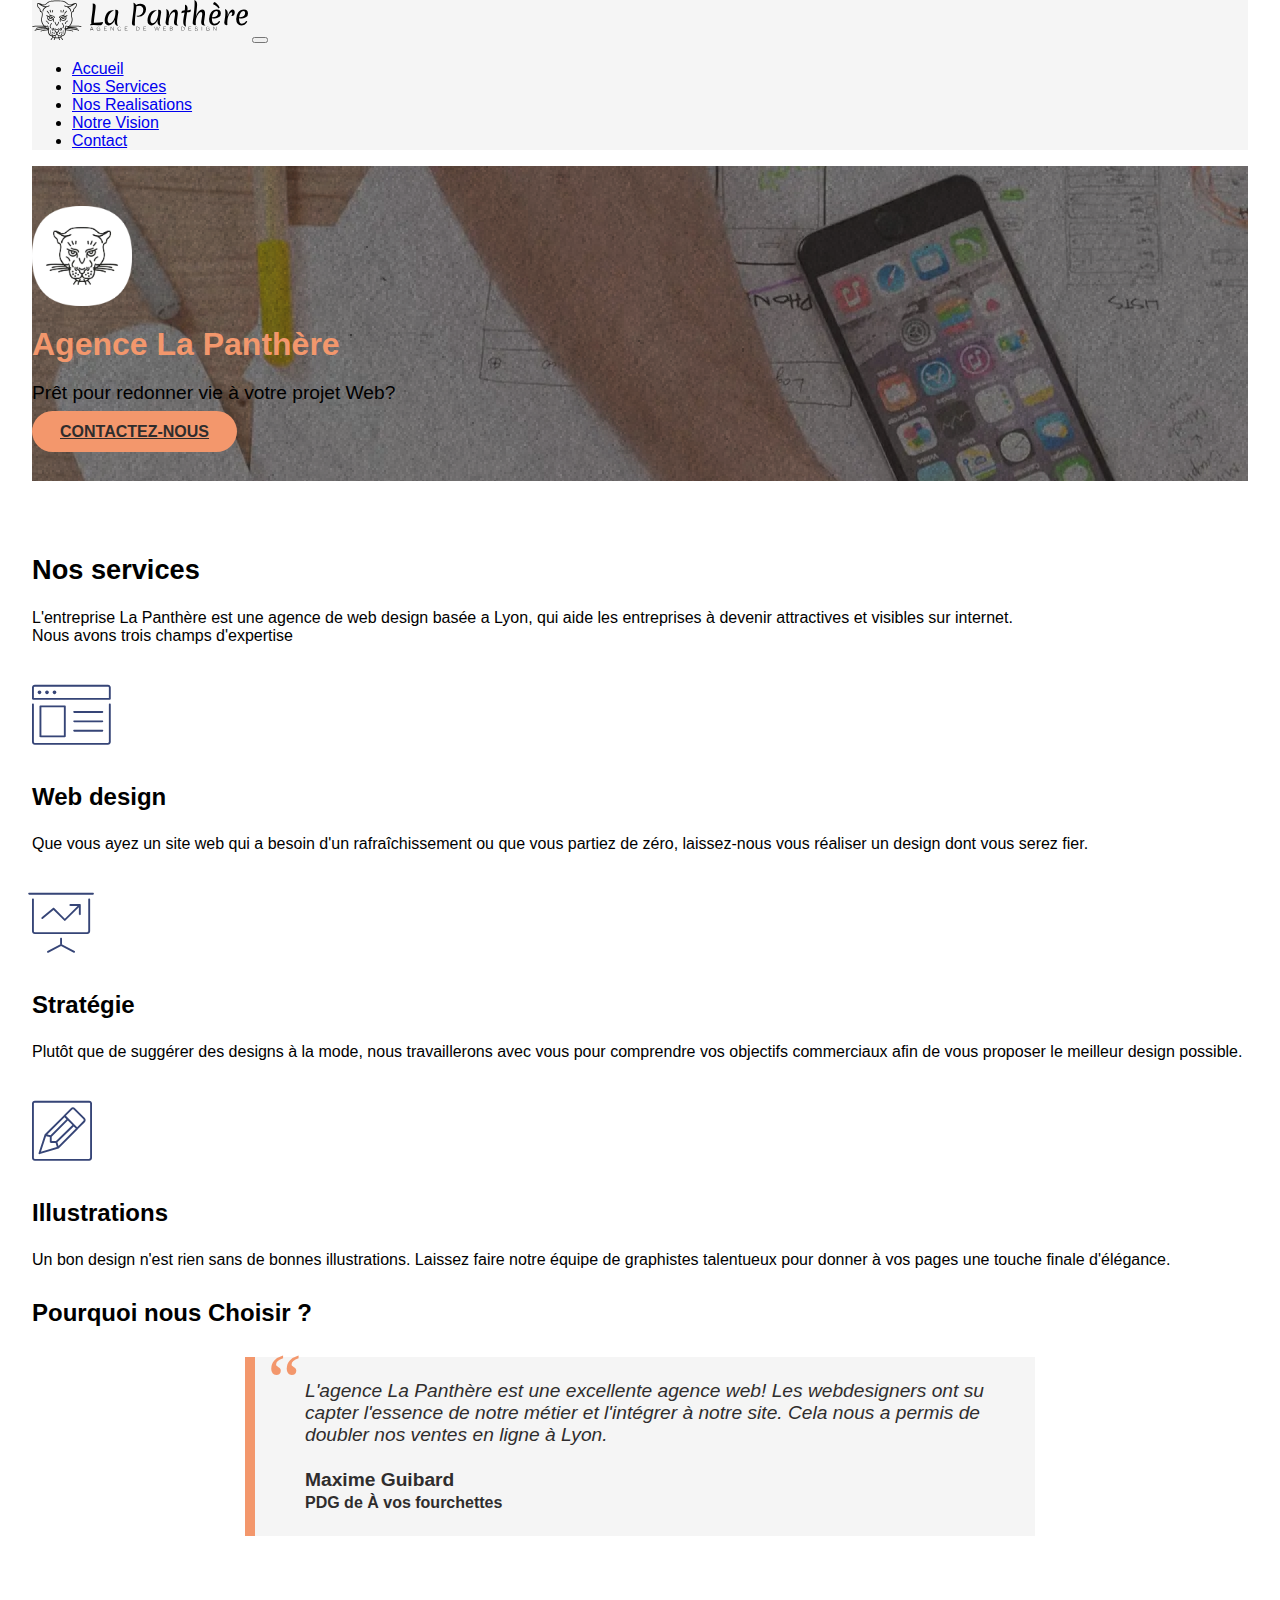
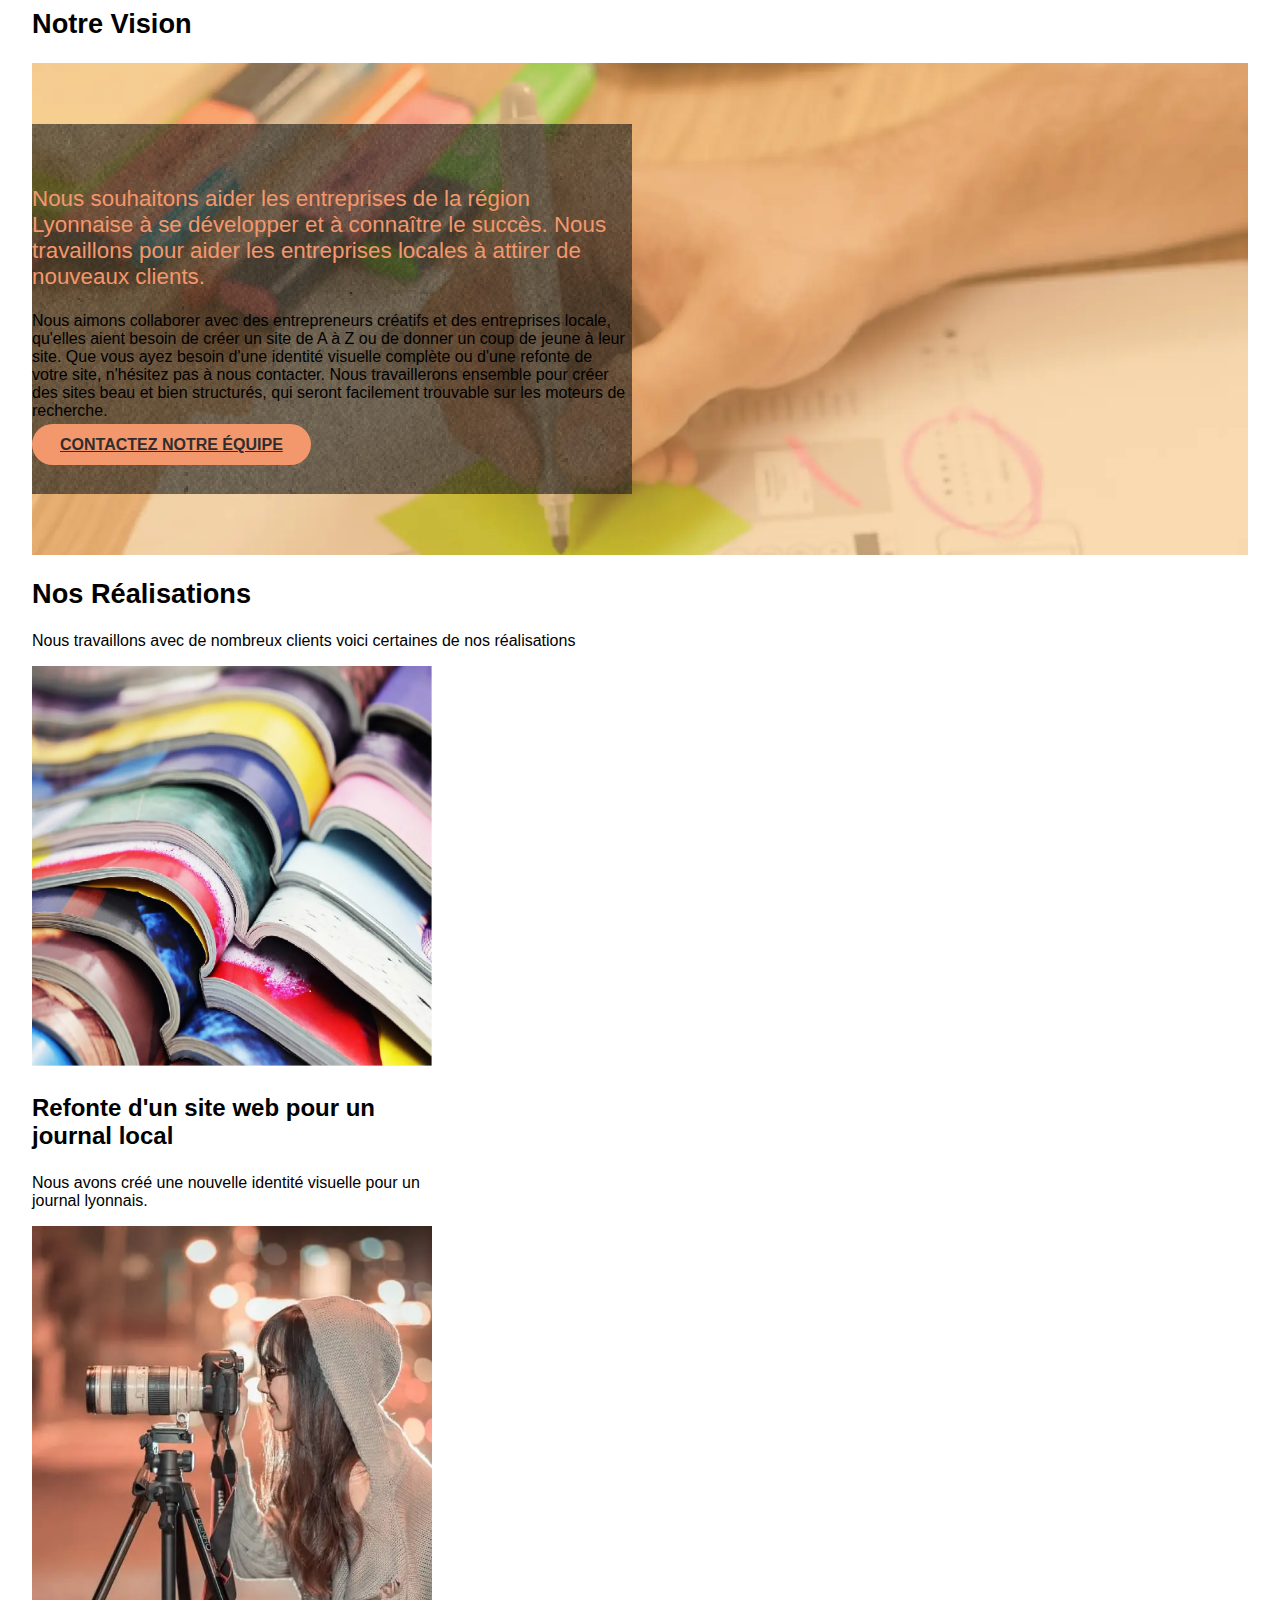
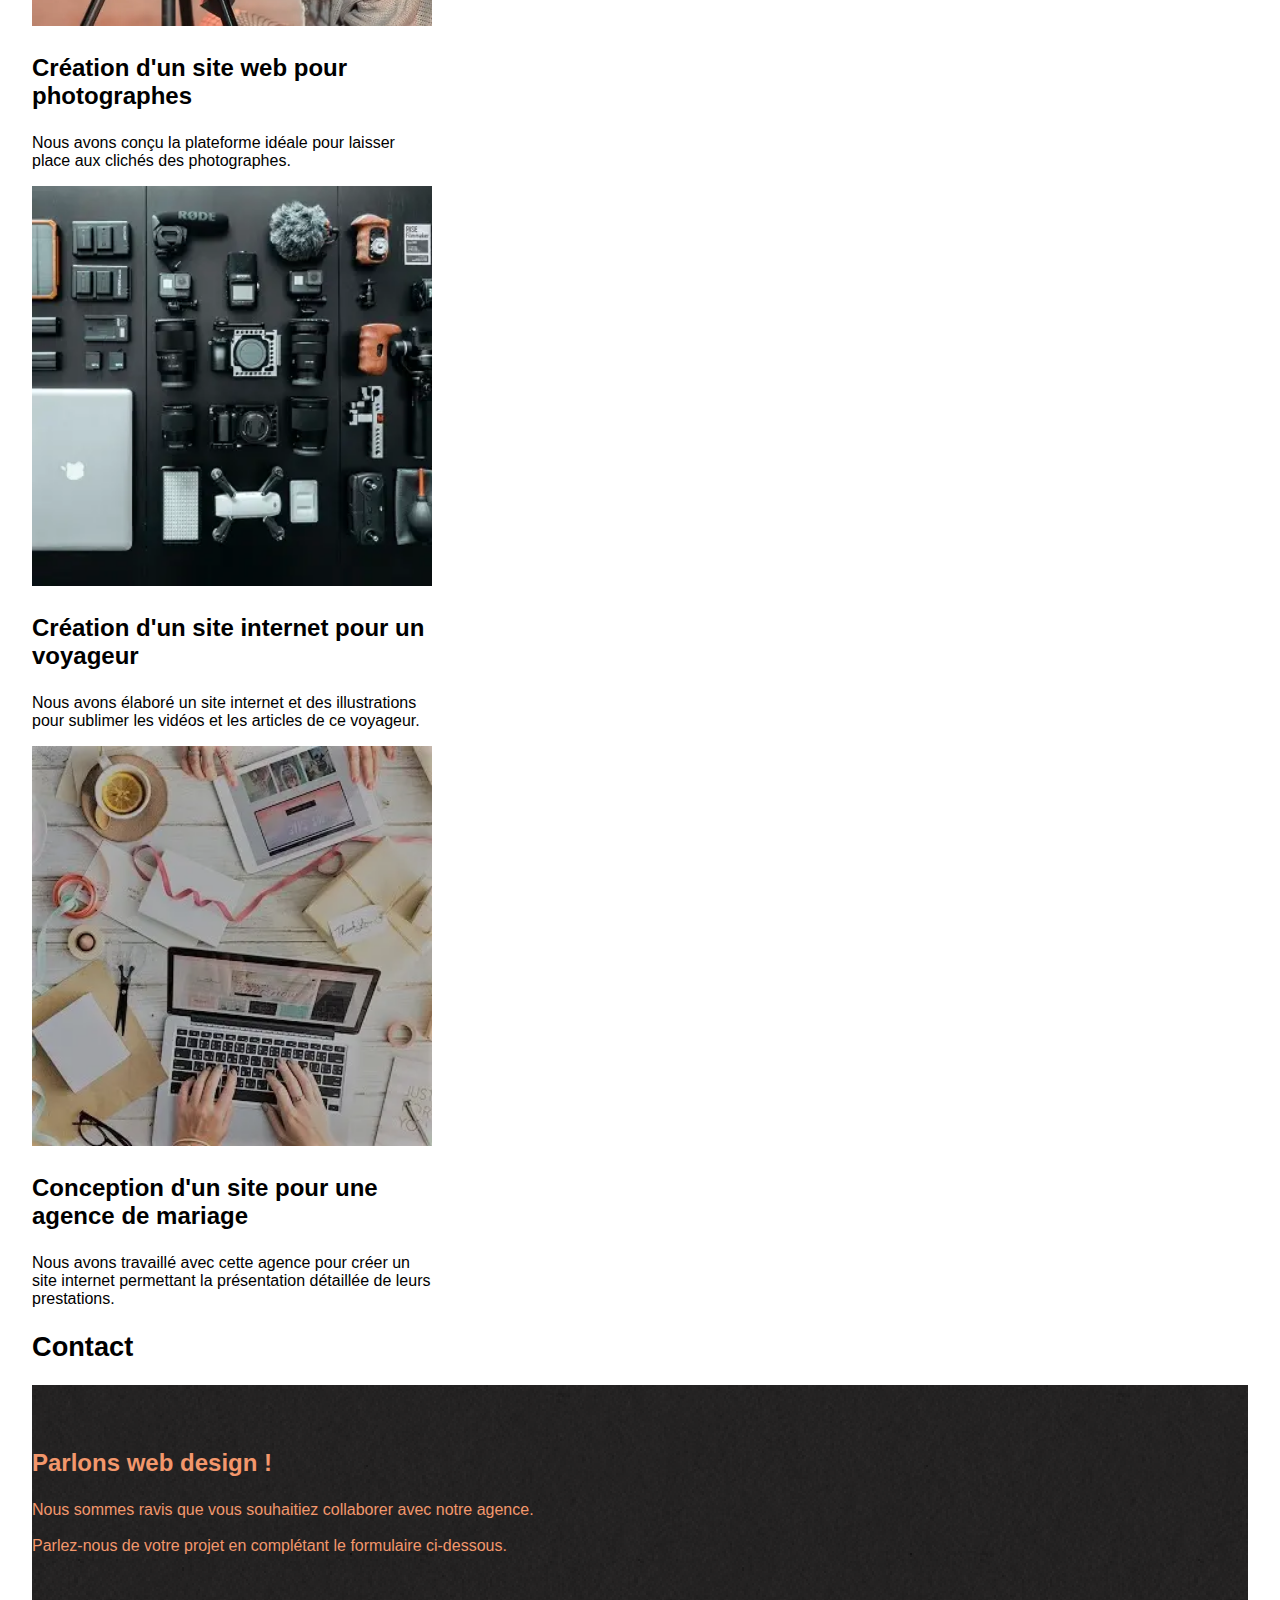
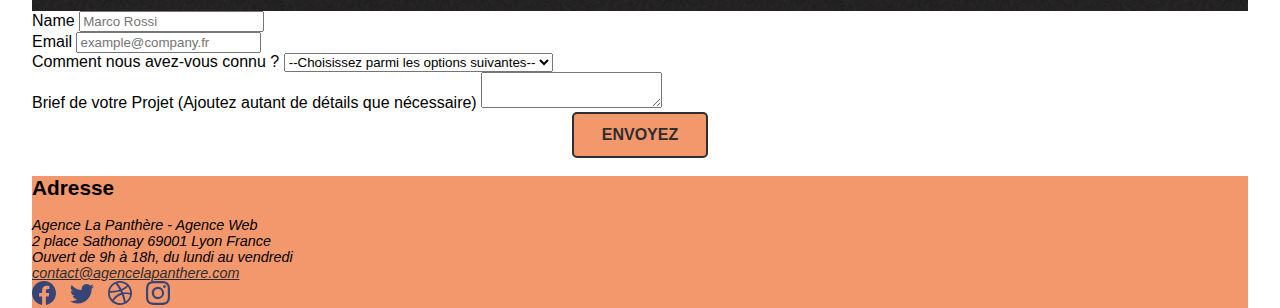
==== commit 95678ff1: "test: Validations" ====
--- a/index.html
+++ b/index.html
@@ -1,284 +1,331 @@
 <!DOCTYPE html>
 <html lang="fr">
+
 <head>
-    <meta charset="utf-8">
-    <meta name="keywords" content="entreprise webdesign lyon, webdesign, graphiste web, site web, web design, developement web">
-    <meta name="description" content="Vous cherchez des designs uniques pour donner vie à votre projet web ? La Panthère, entreprise web design basée à Lyon est là pour vous, contactez-nous.">
-    <meta name="viewport" content="width=device-width, initial-scale=1.0, viewport-fit=cover">
-    <link rel="shortcut icon" type="image/png" href="favicon.webp">
-    
-	<link href="https://cdn.jsdelivr.net/npm/bootstrap@5.3.0-alpha1/dist/css/bootstrap.min.css" rel="stylesheet" integrity="sha384-GLhlTQ8iRABdZLl6O3oVMWSktQOp6b7In1Zl3/Jr59b6EGGoI1aFkw7cmDA6j6gD" crossorigin="anonymous">
+	<meta charset="utf-8">
+	<meta name="keywords"
+		content="entreprise webdesign lyon, webdesign, graphiste web, site web, web design, developement web">
+	<meta name="description"
+		content="Vous cherchez des designs uniques pour donner vie à votre projet web ? La Panthère, entreprise web design basée à Lyon est là pour vous, contactez-nous.">
+	<meta name="viewport" content="width=device-width, initial-scale=1.0, viewport-fit=cover">
+	<link rel="shortcut icon" type="image/png" href="favicon.webp">
+
+	<link href="https://cdn.jsdelivr.net/npm/bootstrap@5.3.0-alpha1/dist/css/bootstrap.min.css" rel="stylesheet"
+		integrity="sha384-GLhlTQ8iRABdZLl6O3oVMWSktQOp6b7In1Zl3/Jr59b6EGGoI1aFkw7cmDA6j6gD" crossorigin="anonymous">
 	<link rel="stylesheet" type="text/css" href="./css/et-line.css">
 	<link rel="stylesheet" type="text/css" href="style.css">
-    <title>La Panthère - Entreprise webdesign Lyon</title>
-
-    
-<!-- Analytics -->
- 
-<!-- Analytics END -->
-    
+	<title>La Panthère - Entreprise webdesign Lyon</title>
+
+	<!-- Analytics -->
+
+	<!-- Analytics END -->
 </head>
+
 <body>
-<!-- Principal conteneur -->
-<div class="page-container">
-    
-<!-- bloc-0-Header -->
-<header class="header mb-3">
-	<nav class="navbar navbar-expand-lg">
-		<div class="container-fluid">
-		  <a class="navbar-brand" href="index.html"><img class="header__logo" src="img/agence-la-panthere-monochrome.svg" alt="Logo de la Panthère, Agence de Web Design a Lyon"></a>
-		  <button class="navbar-toggler" type="button" data-bs-toggle="collapse" data-bs-target="#navbarSupportedContent" aria-controls="navbarSupportedContent" aria-expanded="false" aria-label="Toggle navigation">
-			<span class="navbar-toggler-icon"></span>
-		  </button>
-		  <div class="collapse navbar-collapse" id="navbarSupportedContent">
-			<ul class="navbar-nav mb-2">
-			  <li class="nav-item">
-				<a class="nav-link active" aria-current="page" href="index.html">Accueil</a>
-			  </li>
-			  <li class="nav-item">
-				<a class="nav-link" href="#services">Nos Services</a>
-			  </li>
-			  <li class="nav-item">
-				<a class="nav-link" href="#portfolio">Nos Realisations</a>
-			  </li>
-			  <li class="nav-item">
-				<a class="nav-link" href="#vision">Notre Vision</a>
-			  </li>
-			  <li class="nav-item">
-				<a class="nav-link" href="#contact">Contact</a>
-			  </li>
-			</ul>
-		  </div>
-		</div>
-	</nav>
-</header>
-<!-- bloc-0-Header END -->
-
-<!-- bloc-1-presentation -->
-<main class="main text-center mb-3">
-	<div class="texture-paper">
-		<div class="row">
-			<div class="col-sm-12">
-				<div class="logo-container m-auto">
-					<img src="img/logo.webp" class="main__logo" alt="Logo de la Panthère, Agence de webdesign a Lyon" >
-				</div>
-				<h1 class="main__title">Agence La Panthère</h1>
-				<p class="text-white main__subtitle">Prêt pour redonner vie à votre projet Web?</p>
-				<div class="text-center">
-					<a href="#contact" class="btn btn-lg" role="button">Contactez-nous</a>
-				</div>
-			</div>
-		</div>
+	<!-- Principal conteneur -->
+	<div class="page-container">
+		<!-- bloc-0-Header -->
+		<header class="header mb-3">
+			<nav class="navbar navbar-expand-lg">
+				<div class="container-fluid">
+					<a class="navbar-brand" href="index.html"><img class="header__logo"
+							src="img/agence-la-panthere-monochrome.svg"
+							alt="Logo de la Panthère, Agence de Web Design a Lyon"></a>
+					<button class="navbar-toggler" type="button" data-bs-toggle="collapse"
+						data-bs-target="#navbarSupportedContent" aria-controls="navbarSupportedContent"
+						aria-expanded="false" aria-label="Toggle navigation">
+						<span class="navbar-toggler-icon"></span>
+					</button>
+					<div class="collapse navbar-collapse" id="navbarSupportedContent">
+						<ul class="navbar-nav mb-2">
+							<li class="nav-item">
+								<a class="nav-link active" aria-current="page" href="index.html">Accueil</a>
+							</li>
+							<li class="nav-item">
+								<a class="nav-link" href="#services">Nos Services</a>
+							</li>
+							<li class="nav-item">
+								<a class="nav-link" href="#portfolio">Nos Realisations</a>
+							</li>
+							<li class="nav-item">
+								<a class="nav-link" href="#vision">Notre Vision</a>
+							</li>
+							<li class="nav-item">
+								<a class="nav-link" href="#contact">Contact</a>
+							</li>
+						</ul>
+					</div>
+				</div>
+			</nav>
+		</header>
+		<!-- bloc-0-Header END -->
+
+		<!-- bloc-1-presentation -->
+		<main class="main text-center mb-3">
+			<div class="texture-paper">
+				<div class="row">
+					<div class="col-sm-12">
+						<div class="logo-container m-auto">
+							<img src="img/logo.webp" class="main__logo"
+								alt="Logo de la Panthère, Agence de webdesign a Lyon">
+						</div>
+						<h1 class="main__title">Agence La Panthère</h1>
+						<p class="text-white main__subtitle">
+							Prêt pour redonner vie à votre projet Web?
+						</p>
+						<div class="text-center">
+							<a href="#contact" class="btn btn-lg" role="button">Contactez-nous</a>
+						</div>
+					</div>
+				</div>
+			</div>
+		</main>
+		<!-- bloc-1-presentation END -->
+
+		<!-- bloc-2-services -->
+		<section class="services mb-5" id="services">
+			<div class="container">
+				<div class="row">
+					<h2 class="col-sm-12 text-center">Nos services</h2>
+					<p class="col-sm-12 text-left">
+						L'entreprise La Panthère est une agence de web design basée a
+						Lyon, qui aide les entreprises à devenir attractives et visibles
+						sur internet.<br>
+						Nous avons trois champs d'expertise
+					</p>
+				</div>
+				<div class="row voffset-lg">
+					<div class="col-sm-4">
+						<div class="text-center">
+							<span class="et-icon-browser icons"></span>
+						</div>
+						<h3 class="mg-md text-center">Web design</h3>
+						<p class="text-left">
+							Que vous ayez un site web qui a besoin d'un rafraîchissement ou
+							que vous partiez de zéro, laissez-nous vous réaliser un design
+							dont vous serez fier.
+						</p>
+					</div>
+					<div class="col-sm-4">
+						<div class="text-center">
+							<span class="et-icon-presentation icons"></span>
+						</div>
+						<h3 class="mg-md text-center">Stratégie</h3>
+						<p class="text-left">
+							Plutôt que de suggérer des designs à la mode, nous travaillerons
+							avec vous pour comprendre vos objectifs commerciaux afin de vous
+							proposer le meilleur design possible.<br>
+						</p>
+					</div>
+					<div class="col-sm-4">
+						<div class="text-center">
+							<span class="et-icon-edit icons"></span>
+						</div>
+						<h3 class="mg-md text-center">Illustrations</h3>
+						<p class="text-left">
+							Un bon design n'est rien sans de bonnes illustrations. Laissez
+							faire notre équipe de graphistes talentueux pour donner à vos
+							pages une touche finale d'élégance.
+						</p>
+					</div>
+				</div>
+				<div class="row voffset-lg voffset">
+					<h3 class="text-center choice">Pourquoi nous Choisir ?</h3>
+					<blockquote class="quote col-xs-8 col-xs-offset-2 text-left">
+						L'agence La Panthère est une excellente agence web! Les
+						webdesigners ont su capter l'essence de notre métier et l'intégrer
+						à notre site. Cela nous a permis de doubler nos ventes en ligne à
+						Lyon.<br>
+						<cite>
+							<span>Maxime Guibard</span><br>
+							<span>PDG de À vos fourchettes</span>
+						</cite>
+					</blockquote>
+				</div>
+			</div>
+		</section>
+		<!-- bloc-2-services END -->
+
+		<!-- bloc-3-VISION -->
+		<section class="vision container-fluid mb-5" id="vision">
+			<h2 class="text-center mb-4">Notre Vision</h2>
+			<div class="container">
+				<div class="row">
+					<div class="col-sm-12 m-auto p-5 texture-paper text-center">
+						<p class="mg-md">
+							Nous souhaitons aider les entreprises de la région Lyonnaise à
+							se développer et à connaître le succès. Nous travaillons pour
+							aider les entreprises locales à attirer de nouveaux clients.
+						</p>
+						<p class="text-white">
+							Nous aimons collaborer avec des entrepreneurs créatifs et des
+							entreprises locale, qu'elles aient besoin de créer un site de A
+							à Z ou de donner un coup de jeune à leur site. Que vous ayez
+							besoin d'une identité visuelle complète ou d'une refonte de
+							votre site, n'hésitez pas à nous contacter. Nous travaillerons
+							ensemble pour créer des sites beau et bien structurés, qui
+							seront facilement trouvable sur les moteurs de recherche.
+						</p>
+						<a class="btn vision__btn" href="#contact">Contactez notre équipe</a>
+					</div>
+				</div>
+			</div>
+		</section>
+		<!-- bloc-3-VISION END -->
+
+		<!-- bloc-4-portfolio -->
+		<section class="portfolio mb-5 m-auto" id="portfolio">
+			<div class="container">
+				<div class="row">
+					<h2 class="text-center">Nos Réalisations</h2>
+					<p class="text-center">
+						Nous travaillons avec de nombreux clients voici certaines de nos
+						réalisations
+					</p>
+				</div>
+				<div class="row justify-content-center">
+					<div class="card col-sm-5 m-2 p-0">
+						<img src="img/projet1.webp" class="card-img-top"
+							alt="Journaux de différentes couleurs empilées">
+						<div class="card-body">
+							<h3 class="card-title text-center">
+								Refonte d'un site web pour un journal local
+							</h3>
+							<p class="card-text">
+								Nous avons créé une nouvelle identité visuelle pour un journal
+								lyonnais.
+							</p>
+						</div>
+					</div>
+					<div class="card col-sm-5 m-2 p-0">
+						<img src="img/projet2.webp" class="card-img-top"
+							alt="Une jeune fille utilisant un appareil photo professionnel sur un trépied">
+						<div class="card-body">
+							<h3 class="card-title text-center">
+								Création d'un site web pour photographes
+							</h3>
+							<p class="card-text">
+								Nous avons conçu la plateforme idéale pour laisser place aux
+								clichés des photographes.
+							</p>
+						</div>
+					</div>
+					<div class="card col-sm-5 m-2 p-0">
+						<img src="img/projet3.webp" class="card-img-top"
+							alt="Différents outils pour faire des poses de photomontage">
+						<div class="card-body">
+							<h3 class="card-title text-center">
+								Création d'un site internet pour un voyageur
+							</h3>
+							<p class="card-text">
+								Nous avons élaboré un site internet et des illustrations pour
+								sublimer les vidéos et les articles de ce voyageur.
+							</p>
+						</div>
+					</div>
+					<div class="card col-sm-5 m-2 p-0">
+						<img src="img/projet4.webp" class="card-img-top"
+							alt="Des mains ecrivant sur un ordinateur et une tablette">
+						<div class="card-body">
+							<h3 class="card-title text-center">
+								Conception d'un site pour une agence de mariage
+							</h3>
+							<p class="card-text">
+								Nous avons travaillé avec cette agence pour créer un site
+								internet permettant la présentation détaillée de leurs
+								prestations.
+							</p>
+						</div>
+					</div>
+				</div>
+			</div>
+		</section>
+		<!-- bloc-4-portfolio END -->
+
+		<!-- bloc-5-cta -->
+		<section class="cta mb-5" id="contact">
+			<h2 class="text-center mb-4">Contact</h2>
+			<div class="container">
+				<div class="row mb-5">
+					<div class="container texture-paper">
+						<div class="row">
+							<div class="col-sm-12">
+								<h3 class="text-center mb-5">Parlons web design !</h3>
+								<p class="text-center p-3 text-white">
+									Nous sommes ravis que vous souhaitiez collaborer avec notre
+									agence.<br><br>
+									Parlez-nous de votre projet en complétant le formulaire
+									ci-dessous.
+								</p>
+							</div>
+						</div>
+					</div>
+				</div>
+				<div class="row">
+					<form class="form row g-4 m-auto col-md-7">
+						<div class="mb-3 col-md-7 m-auto">
+							<label for="name" class="form-label">Name</label>
+							<input class="form-control form-control-lg" id="name" name="name" type="text" required
+								placeholder="Marco Rossi">
+						</div>
+						<div class="mb-3 col-md-7 m-auto">
+							<label for="email" class="form-label">Email</label>
+							<input id="email" name="email" type="email" class="form-control form-control-lg" required
+								placeholder="example@company.fr">
+						</div>
+						<div class="mb-3 col-md-7 m-auto">
+							<label for="choices" class="form-label">Comment nous avez-vous connu ?</label>
+							<select class="form-select" id="choices" required>
+								<option selected disabled value="">
+									--Choisissez parmi les options suivantes--
+								</option>
+								<option value="friends">Amis</option>
+								<option value="google">En Cherchant sur google</option>
+								<option value="publicite">Une publicite sur youtube</option>
+								<option value="social">Sur des reseau sociaux</option>
+								<option value="other">Autres</option>
+							</select>
+						</div>
+						<div class="mb-3 col-md-7 m-auto">
+							<label for="textarea" class="form-label">Brief de votre Projet (Ajoutez autant de détails que nécessaire)</label>
+							<textarea class="form-control form-control-lg" id="textarea" name="textarea" required></textarea>
+						</div>
+						<div class="col-12 btn-block">
+							<button type="submit" class="btn form__button">Envoyez</button>
+						</div>
+					</form>
+				</div>
+			</div>
+		</section>
+		<!-- bloc-5-cta END -->
+
+		<!-- Footer - bloc-8 -->
+		<footer class="footer p-3 pb-4" id="footer">
+			<div class="container">
+				<div class="row">
+					<h2>Adresse</h2>
+					<address>
+						Agence La Panthère - Agence Web<br>
+						2 place Sathonay 69001 Lyon France<br>
+						Ouvert de 9h à 18h, du lundi au vendredi<br>
+						<a href="mailto:contact@agencelapanthere.com">contact@agencelapanthere.com</a>
+					</address>
+				</div>
+				<div class="d-flex mb-2">
+					<a href="#"><img class="social" src="img/facebook.svg" alt="logo de facebook"></a>
+					<a href="#"><img class="social" src="img/twitter.svg" alt="logo de twitter"></a>
+					<a href="#"><img class="social" src="img/dribbble.svg" alt="logo de dribble"></a>
+					<a href="#"><img class="social" src="img/instagram.svg" alt="logo de instagram"></a>
+				</div>
+			</div>
+		</footer>
+		<!-- Footer - bloc-8 END -->
 	</div>
-</main>
-<!-- bloc-1-presentation END -->
-
-<!-- bloc-2-services -->
-<section class="services mb-5" id="services">
-	<div class="container">
-		<div class="row">
-			<h2 class="col-sm-12 text-center">Nos services</h2>
-			<p class="col-sm-12 text-left">L'entreprise La Panthère est une agence de web design basée a Lyon, qui aide les entreprises à devenir attractives et visibles sur internet.<br>
-			Nous avons trois champs d'expertise</p>
-		</div>
-		<div class="row voffset-lg">
-			<div class="col-sm-4">
-				<div class="text-center">
-					<span class="et-icon-browser icons"></span>
-				</div>
-				<h3 class="mg-md text-center">
-					Web design
-				</h3>
-				<p class="text-left">Que vous ayez un site web qui a besoin d'un rafraîchissement ou que vous partiez de zéro, laissez-nous vous réaliser un design dont vous serez fier.</p>
-			</div>
-			<div class="col-sm-4">
-				<div class="text-center">
-					<span class="et-icon-presentation icons"></span>
-				</div>
-				<h3 class="mg-md text-center">
-					Stratégie
-				</h3>
-				<p class="text-left ">
-					Plutôt que de suggérer des designs à la mode, nous travaillerons avec vous pour comprendre vos objectifs commerciaux afin de vous proposer le meilleur design possible.<br>
-				</p>
-			</div>
-			<div class="col-sm-4">
-				<div class="text-center">
-					<span class="et-icon-edit icons"></span>
-				</div>
-				<h3 class="mg-md text-center">
-					Illustrations
-				</h3>
-				<p class="text-left ">
-					Un bon design n'est rien sans de bonnes illustrations. Laissez faire notre équipe de graphistes talentueux pour donner à vos pages une touche finale d'élégance.
-				</p>
-			</div>
-		</div>
-		<div class="row voffset-lg voffset">
-			<h3 class="text-center choice">Pourquoi nous Choisir ?</h3>
-			<blockquote class="quote col-xs-8 col-xs-offset-2 text-left">L'agence La Panthère est une excellente agence web! Les webdesigners ont su capter l'essence de notre métier et l'intégrer à notre site. Cela nous a permis de doubler nos ventes en ligne à Lyon.<br>
-				<cite>
-					<span>Maxime Guibard</span><br>
-					<span>PDG de À vos fourchettes</span>
-				</cite>
-			</blockquote>
-		</div>
-	</div>
-</section>
-<!-- bloc-2-services END -->
-
-<!-- bloc-3-VISION -->
-<section class="vision container-fluid mb-5" id="vision">
-	<h2 class="text-center mb-4">Notre Vision</h2>
-	<div class="container">
-		<div class="row">
-			<div class="col-sm-12 m-auto p-5 texture-paper text-center">
-				<p class="mg-md">
-					Nous souhaitons aider les entreprises de la région Lyonnaise à se développer et à connaître le succès. Nous travaillons pour aider les entreprises locales à attirer de nouveaux clients.
-				</p>
-				<p class="text-white">
-					Nous aimons collaborer avec des entrepreneurs créatifs et des entreprises locale, qu'elles aient besoin de créer un site de A à Z ou de donner un coup de jeune à leur site. Que vous ayez besoin d'une identité visuelle complète ou d'une refonte de votre site, n'hésitez pas à nous contacter. Nous travaillerons ensemble pour créer des sites beau et bien structurés, qui seront facilement trouvable sur les moteurs de recherche.
-				</p>
-				<a class="btn vision__btn" href="#contact">Contactez notre équipe</a>
-			</div>
-		</div>
-	</div>
-</section>
-<!-- bloc-3-VISION END -->
-
-<!-- bloc-4-portfolio -->
-<section class="portfolio mb-5 m-auto" id="portfolio">
-	<div class="container">
-		<div class="row">
-			<h2 class="text-center">Nos Réalisations</h2>
-			<p class="text-center">
-				Nous travaillons avec de nombreux clients voici certaines de nos réalisations
-			</p>
-		</div>
-		<div class="row justify-content-center">
-			<div class="card col-sm-5 m-2 p-0">
-				<img src="img/projet1.webp" class="card-img-top" alt="Journaux de différentes couleurs empilées">
-				<div class="card-body">
-					<h3 class="card-title text-center">Refonte d'un site web pour un journal local</h3>
-					<p class="card-text">Nous avons créé une nouvelle identité visuelle pour un journal lyonnais.</p>
-				</div>
-			</div>
-			<div class="card col-sm-5 m-2 p-0">
-				<img src="img/projet2.webp" class="card-img-top" alt="Une jeune fille utilisant un appareil photo professionnel sur un trépied">
-				<div class="card-body">
-					<h3 class="card-title text-center">
-						Création d'un site web pour photographes
-					</h3>
-					<p class="card-text">
-						Nous avons conçu la plateforme idéale pour laisser place aux clichés des photographes.
-					</p>
-				</div>
-			</div>
-			<div class="card col-sm-5 m-2 p-0">
-				<img src="img/projet3.webp" class="card-img-top" alt="Différents outils pour faire des poses de photomontage">
-				<div class="card-body">
-					<h3 class="card-title text-center">
-						Création d'un site internet pour un voyageur
-					</h3>
-					<p class="card-text">
-						Nous avons élaboré un site internet et des illustrations pour sublimer les vidéos et les articles de ce voyageur.
-					</p>
-				</div>
-			</div>
-			<div class="card col-sm-5 m-2 p-0">
-				<img src="img/projet4.webp" class="card-img-top" alt="Des mains ecrivant sur un ordinateur et une tablette">
-				<div class="card-body">
-					<h3 class="card-title text-center">
-						Conception d'un site pour une agence de mariage
-					</h3>
-					<p class="card-text">
-						Nous avons travaillé avec cette agence pour créer un site internet permettant la présentation détaillée de leurs prestations.
-					</p>
-				</div>
-			</div>
-		</div>
-	</div>
-</section>
-<!-- bloc-4-portfolio END -->
-
-<!-- bloc-5-cta -->
-<section class="cta mb-5" id="contact">
-	<h2 class="text-center mb-4">Contact</h2>
-	<div class="container">
-		<div class="row  mb-5">
-			<div class="container texture-paper">
-				<div class="row">
-					<div class="col-sm-12">
-						<h3 class="text-center mb-5">
-							Parlons web design !
-						</h3>
-						<p class="text-center p-3 text-white">
-							Nous sommes ravis que vous souhaitiez collaborer avec notre agence.<br><br>
-							Parlez-nous de votre projet en complétant le formulaire ci-dessous.
-						</p>
-					</div>
-				</div>
-			</div>
-		</div>
-		<div class="row">
-			<form class="form row g-4 m-auto col-md-7">
-				<div class="mb-3 col-md-7 m-auto">
-					<label for="name" class="form-label">Name</label>
-					<input class="form-control form-control-lg" id="name", name="name" type="text" required  placeholder="Marco Rossi">
-				</div>
-				<div class="mb-3 col-md-7 m-auto">
-					<label for="email"  class="form-label" >Email</label>
-					<input id="email", name="email" type="email" class="form-control form-control-lg"  required placeholder="example@company.fr">
-				</div>
-				<div class="mb-3 col-md-7 m-auto">
-					<label for="choices" class="form-label" >Comment nous avez-vous connu ?</label>
-					<select class="form-select" id="choices" required>
-						<option selected disabled value="">--Choisissez parmi les options suivantes--</option>
-						<option value="friends">Amis</option>
-						<option value="google">En Cherchant sur google</option>
-						<option value="publicite">Une publicite sur youtube</option>
-						<option value="social">Sur des reseau sociaux</option>
-						<option value="other">Autres</option>
-					</select>
-				</div>
-				<div class="mb-3 col-md-7 m-auto">
-					<label for="textarea" class="form-label" >Brief de votre Projet (Ajoutez autant de détails que nécessaire)</label>
-					<textarea class="form-control form-control-lg" id="textarea", name="textarea" type="textarea"  required></textarea>
-				</div>
-				<div class="col-12 btn-block">
-					<button type="submit" class="btn form__button">Envoyez</button>
-				</div>
-			</form>
-		</div>
-	</div>
-</section>
-<!-- bloc-5-cta END -->
-
-<!-- Footer - bloc-8 -->
-<footer class="footer p-3 pb-4" id="footer">
-	<div class="container">
-		<div class="row">
-			<h2>Adresse</h2>
-			<address>
-				Agence La Panthère - Agence Web<br>
-				2 place Sathonay 69001 Lyon France<br>
-				Ouvert de 9h à 18h, du lundi au vendredi<br>
-				<a href="mailto:contact@agencelapanthere.com">contact@agencelapanthere.com</a>
-			</address>
-		</div>
-		<div class="d-flex mb-2">
-			<a href="#"><img class="social" src="img/facebook.svg" alt="logo de facebook"></a>
-			<a href="#"><img class="social" src="img/twitter.svg" alt="logo de twitter"></a>
-			<a href="#"><img class="social" src="img/dribbble.svg" alt="logo de dribble"></a>
-			<a href="#"><img class="social" src="img/instagram.svg" alt="logo de instagram"></a>
-		</div>
-	</div>
-</footer>
-<!-- Footer - bloc-8 END -->
-
-</div>
-<!-- Principal conteneur END -->
-    
-	<script src="https://cdn.jsdelivr.net/npm/bootstrap@5.3.0-alpha1/dist/js/bootstrap.bundle.min.js" integrity="sha384-w76AqPfDkMBDXo30jS1Sgez6pr3x5MlQ1ZAGC+nuZB+EYdgRZgiwxhTBTkF7CXvN" crossorigin="anonymous"></script>
+	<!-- Principal conteneur END -->
+
+	<script src="https://cdn.jsdelivr.net/npm/bootstrap@5.3.0-alpha1/dist/js/bootstrap.bundle.min.js"
+		integrity="sha384-w76AqPfDkMBDXo30jS1Sgez6pr3x5MlQ1ZAGC+nuZB+EYdgRZgiwxhTBTkF7CXvN"
+		crossorigin="anonymous"></script>
 </body>
-</html>
+
+</html>--- a/css/et-line.css
+++ b/css/et-line.css
@@ -3,7 +3,8 @@
     src: url(../fonts/et-line.eot);
     src: url(../fonts/et-line.eot?#iefix) format('embedded-opentype'), url(../fonts/et-line.woff) format('woff'), url(../fonts/et-line.ttf) format('truetype'), url(../fonts/et-line.svg#et-line) format('svg');
     font-weight: 400;
-    font-style: normal
+    font-style: normal;
+    font-display: swap;
 }
 
 .et-icon-browser,
--- a/style.css
+++ b/style.css
@@ -63,6 +63,7 @@
 
 .main__logo {
     width: 100%;
+    height: 100%;
 }
 
 .main__title {
@@ -163,6 +164,11 @@
 .card {
     width: min(100%, 400px);
 }
+
+.card-img-top {
+    width: 100%;
+    height: 100%;
+}
 /* Contact */
 
 .cta .texture-paper {
@@ -200,5 +206,6 @@
 
 .social{
     width: 1.5rem;
+    height: 100%;
     margin-right: 10px;
 }
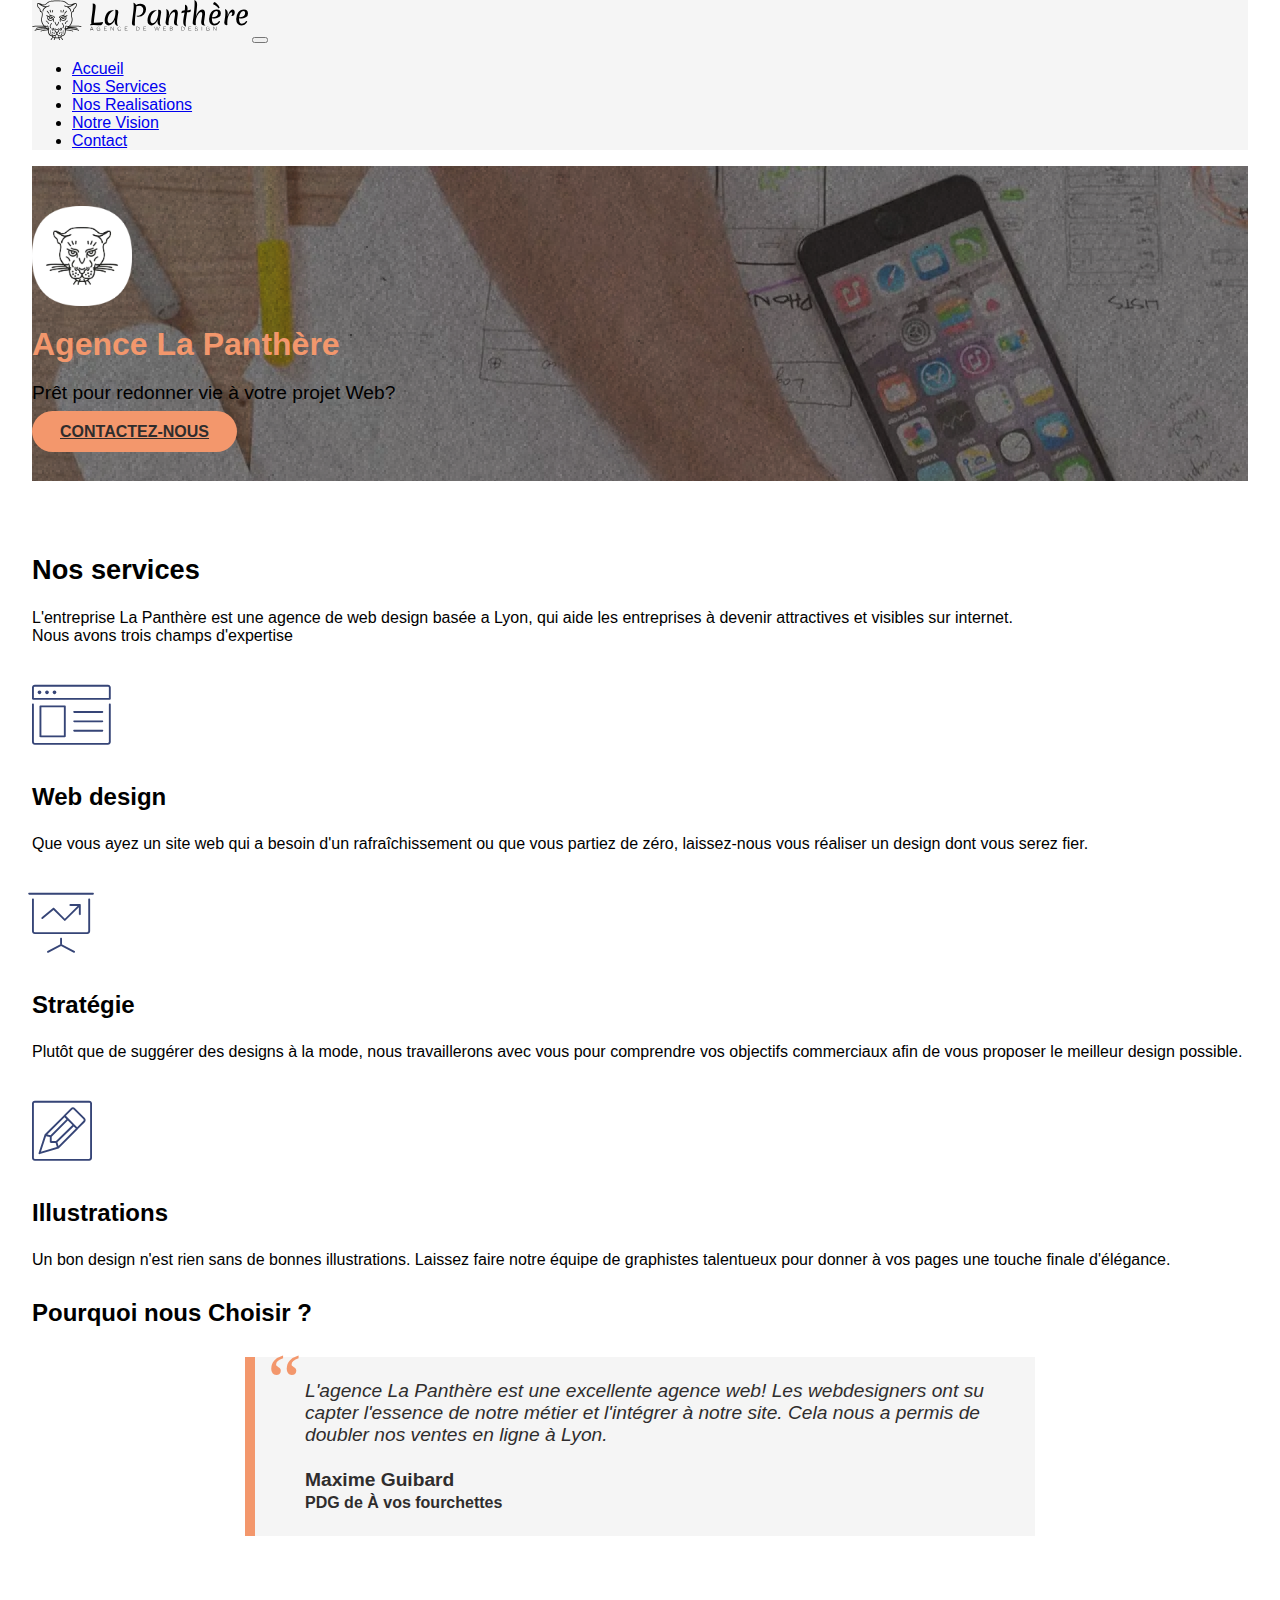
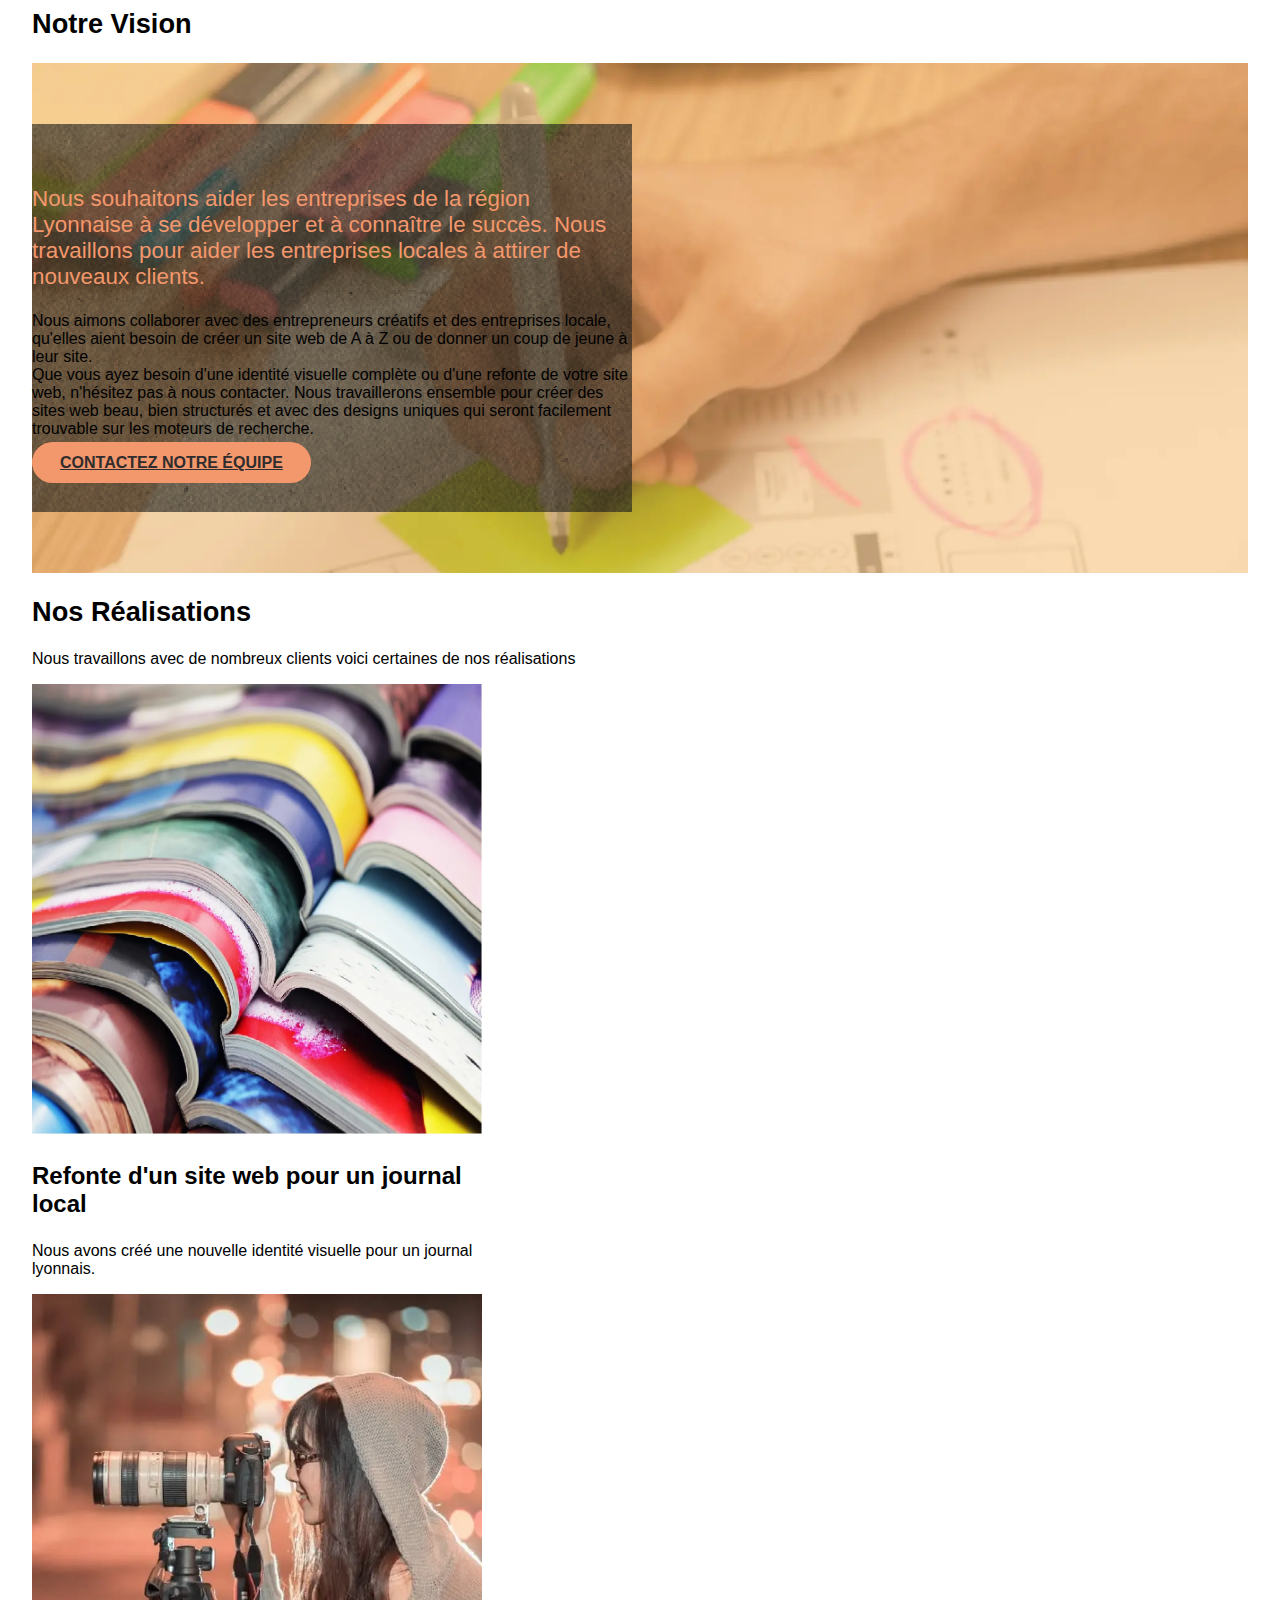
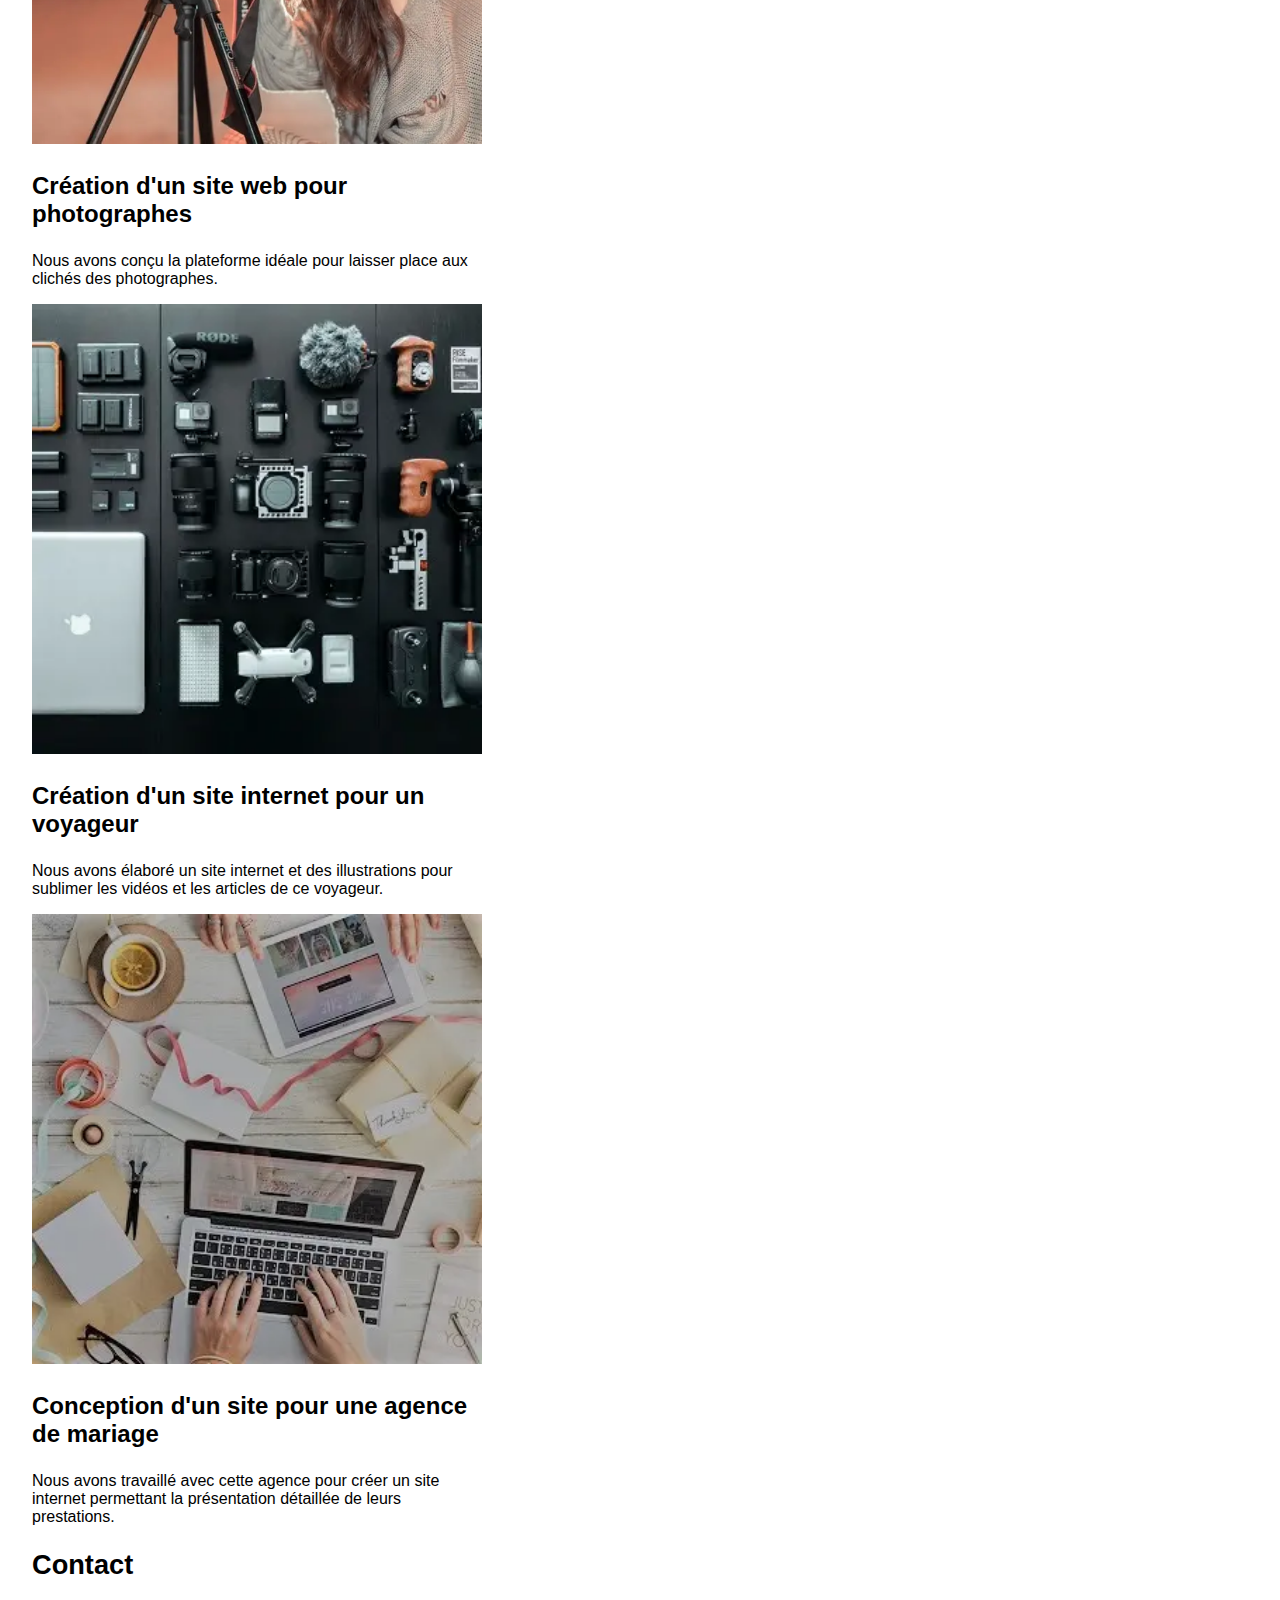
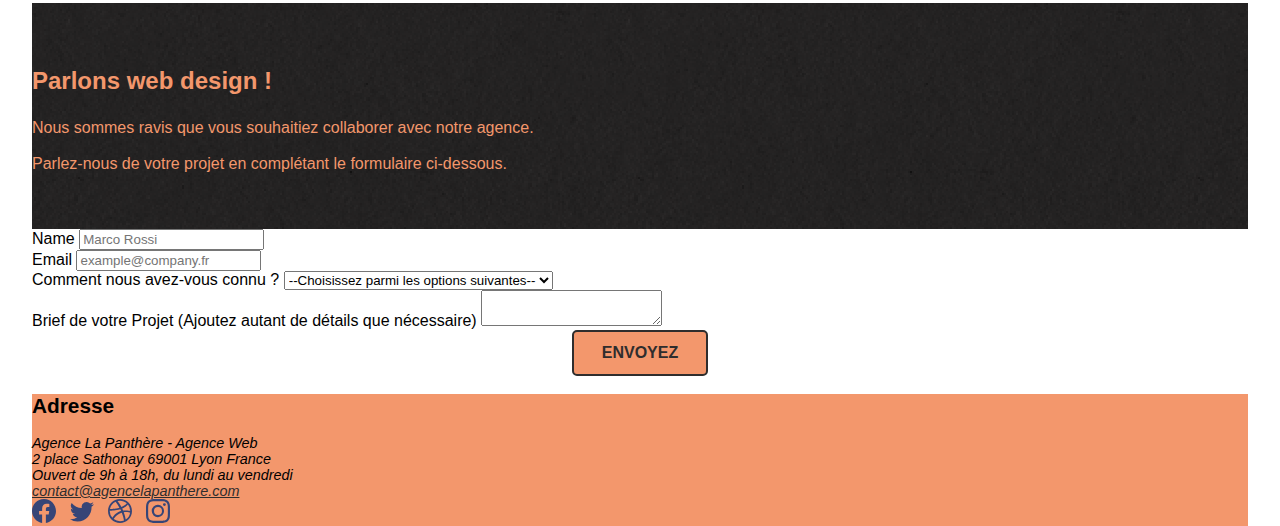
==== commit 6d890fa3: "fix: Style the portfolio" ====
--- a/index.html
+++ b/index.html
@@ -159,11 +159,11 @@
 						</p>
 						<p class="text-white">
 							Nous aimons collaborer avec des entrepreneurs créatifs et des
-							entreprises locale, qu'elles aient besoin de créer un site de A
-							à Z ou de donner un coup de jeune à leur site. Que vous ayez
+							entreprises locale, qu'elles aient besoin de créer un site web de A
+							à Z ou de donner un coup de jeune à leur site.<br> Que vous ayez
 							besoin d'une identité visuelle complète ou d'une refonte de
-							votre site, n'hésitez pas à nous contacter. Nous travaillerons
-							ensemble pour créer des sites beau et bien structurés, qui
+							votre site web, n'hésitez pas à nous contacter. Nous travaillerons
+							ensemble pour créer des sites web beau, bien structurés et avec des designs uniques qui
 							seront facilement trouvable sur les moteurs de recherche.
 						</p>
 						<a class="btn vision__btn" href="#contact">Contactez notre équipe</a>
@@ -183,8 +183,8 @@
 						réalisations
 					</p>
 				</div>
-				<div class="row justify-content-center">
-					<div class="card col-sm-5 m-2 p-0">
+				<div class="row col-sm-12 justify-content-center">
+					<div class="card col-sm-7 m-2 p-0">
 						<img src="img/projet1.webp" class="card-img-top"
 							alt="Journaux de différentes couleurs empilées">
 						<div class="card-body">
@@ -197,7 +197,7 @@
 							</p>
 						</div>
 					</div>
-					<div class="card col-sm-5 m-2 p-0">
+					<div class="card col-sm-7 m-2 p-0">
 						<img src="img/projet2.webp" class="card-img-top"
 							alt="Une jeune fille utilisant un appareil photo professionnel sur un trépied">
 						<div class="card-body">
@@ -210,7 +210,7 @@
 							</p>
 						</div>
 					</div>
-					<div class="card col-sm-5 m-2 p-0">
+					<div class="card col-sm-7 m-2 p-0">
 						<img src="img/projet3.webp" class="card-img-top"
 							alt="Différents outils pour faire des poses de photomontage">
 						<div class="card-body">
@@ -223,7 +223,7 @@
 							</p>
 						</div>
 					</div>
-					<div class="card col-sm-5 m-2 p-0">
+					<div class="card col-sm-7 m-2 p-0">
 						<img src="img/projet4.webp" class="card-img-top"
 							alt="Des mains ecrivant sur un ordinateur et une tablette">
 						<div class="card-body">
--- a/style.css
+++ b/style.css
@@ -1,211 +1,208 @@
 :root {
-    --color-primary: #F3976C;
-    --color-secondary: #2F2D2D;
-    --color-tertiazry: #364577;
+  --color-primary: #f3976c;
+  --color-secondary: #2f2d2d;
+  --color-tertiazry: #364577;
 }
 
 body {
-    width: min(95vw, 1440px);
-    margin: auto;
-    font-family: Helvetica, Arial, sans-serif;
+  width: min(95vw, 1440px);
+  margin: auto;
+  font-family: Helvetica, Arial, sans-serif;
 }
 
 h1 {
-    font-size: 2rem;
-    font-weight: bolder;
+  font-size: 2rem;
+  font-weight: bolder;
 }
 
 h2 {
-    font-size: 1.7rem;
-    font-weight: bold;
+  font-size: 1.7rem;
+  font-weight: bold;
 }
 
 h3 {
-    font-size: 1.5rem;
+  font-size: 1.5rem;
 }
 
 /* Header  */
 .header {
-    position:sticky;
-    top: 0;
-    z-index: 20;
-    background-color: whitesmoke;
+  position: sticky;
+  top: 0;
+  z-index: 20;
+  background-color: whitesmoke;
 }
 .header__logo {
-    width: 216px;
-    height: 40px;
-}
-
+  width: 216px;
+  height: 40px;
+}
 
 @media screen and (min-width: 992px) {
-    .navbar-collapse {
-        justify-content: flex-end;
-    }
+  .navbar-collapse {
+    justify-content: flex-end;
+  }
 }
 .main {
-    background: url("img/agence-la-panthere.webp");
-    padding: 0;
+  background: url("img/agence-la-panthere.webp");
+  padding: 0;
 }
 
 .main__subtitle {
-    font-size: 1.2rem;
+  font-size: 1.2rem;
 }
 .texture-paper {
-    width: 100%;
-    padding: 40px 0;
-    background: url("img/texture-paper.webp");
+  width: 100%;
+  padding: 40px 0;
+  background: url("img/texture-paper.webp");
 }
 
 .logo-container {
-    width: 100px;
-    height: 100px;
+  width: 100px;
+  height: 100px;
 }
 
 .main__logo {
-    width: 100%;
-    height: 100%;
+  width: 100%;
+  height: 100%;
 }
 
 .main__title {
-    margin: 20px 0 10px;
-    color:var(--color-primary);
+  margin: 20px 0 10px;
+  color: var(--color-primary);
 }
 
 .main .btn {
-    margin: 22px 5px 5px 0;
+  margin: 22px 5px 5px 0;
 }
 
 .btn {
-    padding: 12px 28px;
-    background-color: var(--color-primary);
-    color: rgb(47, 45, 45);
-    text-transform: uppercase;
-    border-radius: 40px;
-    font-weight: 700;
-    font-size: 1rem;
+  padding: 12px 28px;
+  background-color: var(--color-primary);
+  color: rgb(47, 45, 45);
+  text-transform: uppercase;
+  border-radius: 40px;
+  font-weight: 700;
+  font-size: 1rem;
 }
 
 .btn:hover {
-    background-color:var(--color-secondary);
-    color: var(--color-primary);
-}
-
+  background-color: var(--color-secondary);
+  color: var(--color-primary);
+}
 
 /* Services */
 
 .services {
-    padding: 50px 0;
+  padding: 50px 0;
 }
 
 .icons {
-    font-size: 60px;
-    color: var(--color-tertiazry);
-    margin: 24px 0 14px;
+  font-size: 60px;
+  color: var(--color-tertiazry);
+  margin: 24px 0 14px;
 }
 
 /* Blockquote */
 
 .choice {
-    margin: 30px 0;
+  margin: 30px 0;
 }
 .quote {
-    font-size: 1.2rem;
-    font-style: italic;
-    margin: 0 auto;
-    width: min(85%, 700px);
-    padding: 1.2em 30px 1.2em 50px;
-    border-left: 10px solid var(--color-primary);
-    position: relative;
-    color: var(--color-secondary);
-    background-color: whitesmoke;
+  font-size: 1.2rem;
+  font-style: italic;
+  margin: 0 auto;
+  width: min(85%, 700px);
+  padding: 1.2em 30px 1.2em 50px;
+  border-left: 10px solid var(--color-primary);
+  position: relative;
+  color: var(--color-secondary);
+  background-color: whitesmoke;
 }
 
 .quote::before {
-    content: "\201C";
-    font-family: cursive;
-    color: var(--color-primary);
-    font-size: 4em;
-    position: absolute;
-    left: 5px;
-    top: -20px;
+  content: "\201C";
+  font-family: cursive;
+  color: var(--color-primary);
+  font-size: 4em;
+  position: absolute;
+  left: 5px;
+  top: -20px;
 }
 cite {
-    display:block;
-    font-style: normal;
-    font-weight: bold;
-    margin-top: 1.2em;
+  display: block;
+  font-style: normal;
+  font-weight: bold;
+  margin-top: 1.2em;
 }
 cite span:last-child {
-    font-size: 1rem;
+  font-size: 1rem;
 }
 
 /* Vision */
 .vision .container {
-    background: url("img/image-de-presentation.webp");
-    background-size: cover;
-    padding: 5% 0;
+  background: url("img/image-de-presentation.webp");
+  background-size: cover;
+  padding: 5% 0;
 }
 
 .vision .texture-paper {
-    width: min(95%, 600px);
-    background-color: rgba(45, 47, 45, 0.5);
+  width: min(95%, 600px);
+  background-color: rgba(45, 47, 45, 0.5);
 }
 
 .vision p {
-    text-align: left;
+  text-align: left;
 }
 
 .vision p:first-child {
-    font-size: 1.4rem;
-    color: var(--color-primary);
+  font-size: 1.4rem;
+  color: var(--color-primary);
 }
 
 /* Realisation */
 .card {
-    width: min(100%, 400px);
+  width: min(100vw, 450px);
 }
 
 .card-img-top {
-    width: 100%;
-    height: 100%;
+  width: 100%;
+  height: 100%;
 }
 /* Contact */
 
 .cta .texture-paper {
-    background-color: var(--color-secondary);
-    color: var(--color-primary);
+  background-color: var(--color-secondary);
+  color: var(--color-primary);
 }
 .form .btn-block {
-    text-align: center;
+  text-align: center;
 }
 
 .form__button {
-    border: 2px solid var(--color-secondary);
-    border-radius: 5px;
+  border: 2px solid var(--color-secondary);
+  border-radius: 5px;
 }
 
 .form__button:hover {
-    border: 2px solid var(--color-primary);
-}
-
+  border: 2px solid var(--color-primary);
+}
 
 /* Footer  */
 
 .footer {
-    background-color: var(--color-primary);
-    font-size: 0.9rem;
-}
-
-.footer h2{
-    font-size: 1.3rem;
+  background-color: var(--color-primary);
+  font-size: 0.9rem;
+}
+
+.footer h2 {
+  font-size: 1.3rem;
 }
 
 .footer a {
-    color: var(--color-secondary);
-}
-
-.social{
-    width: 1.5rem;
-    height: 100%;
-    margin-right: 10px;
-}
+  color: var(--color-secondary);
+}
+
+.social {
+  width: 1.5rem;
+  height: 100%;
+  margin-right: 10px;
+}
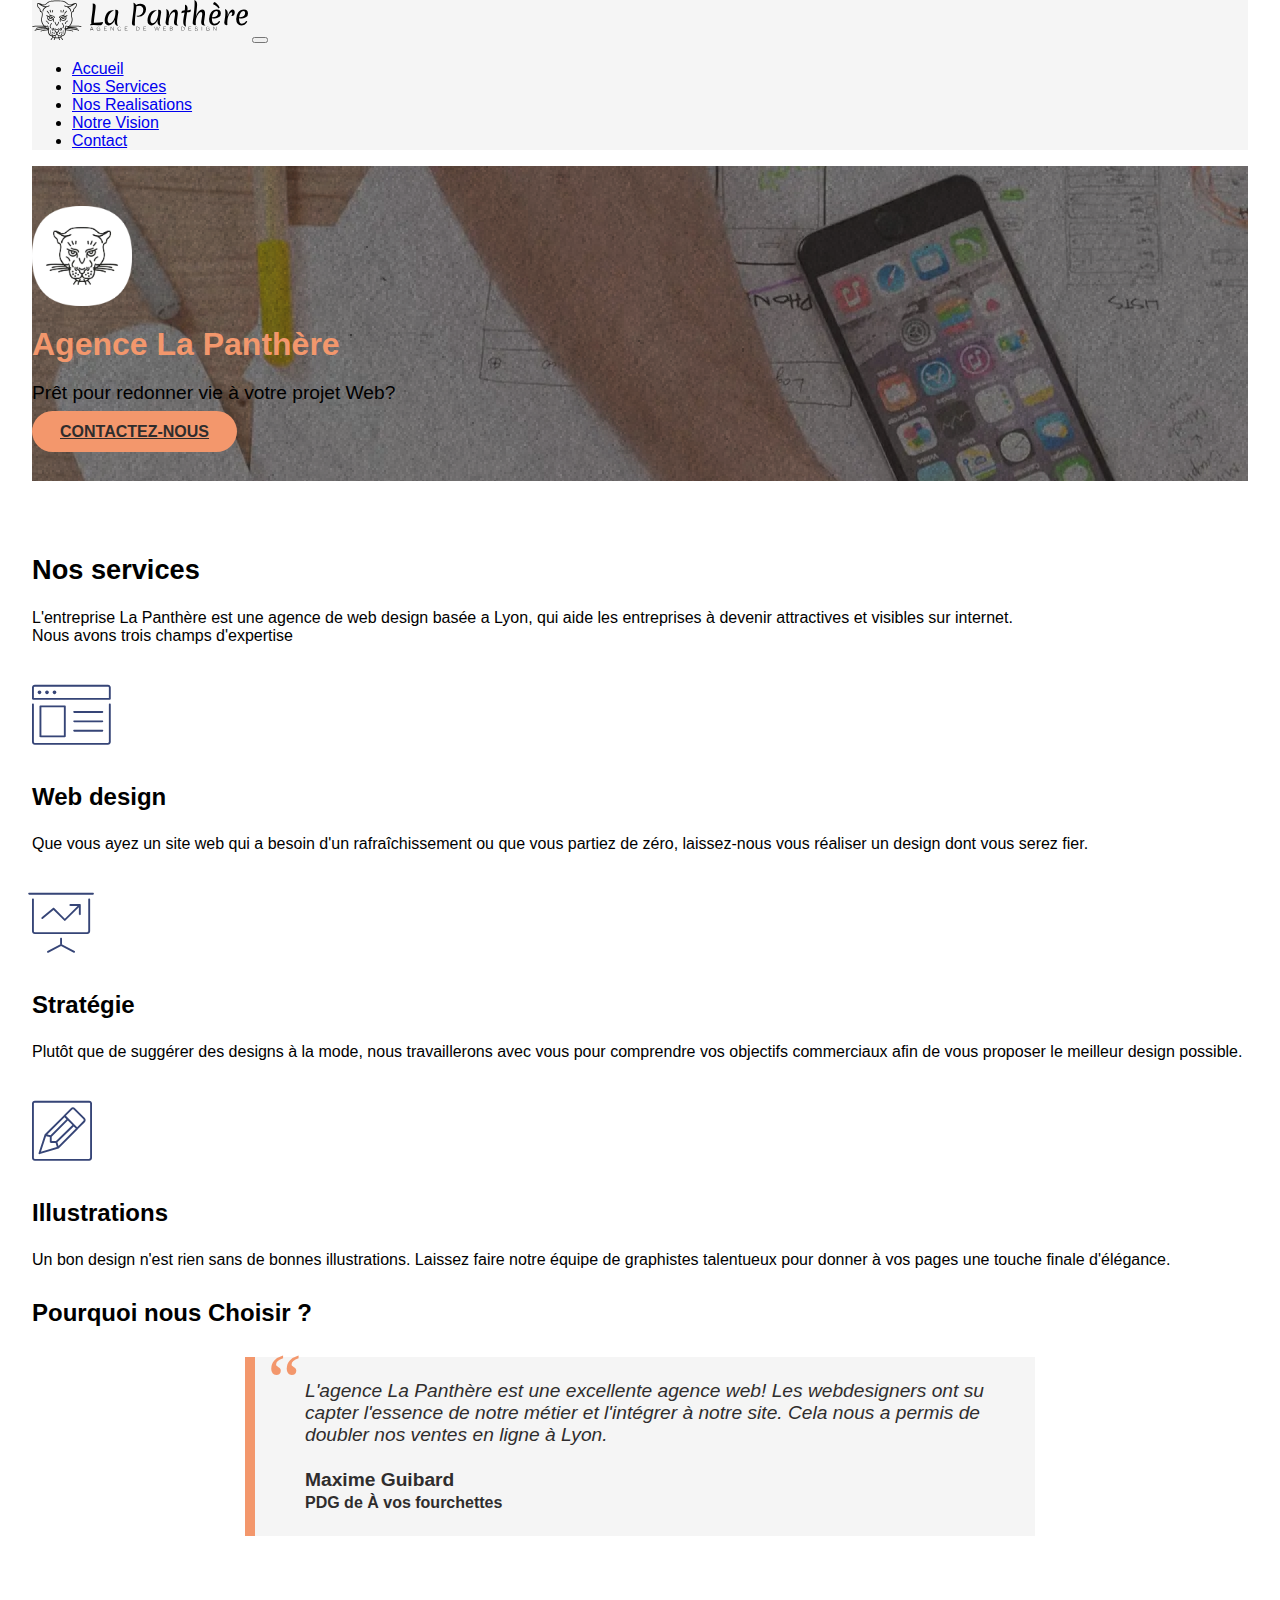
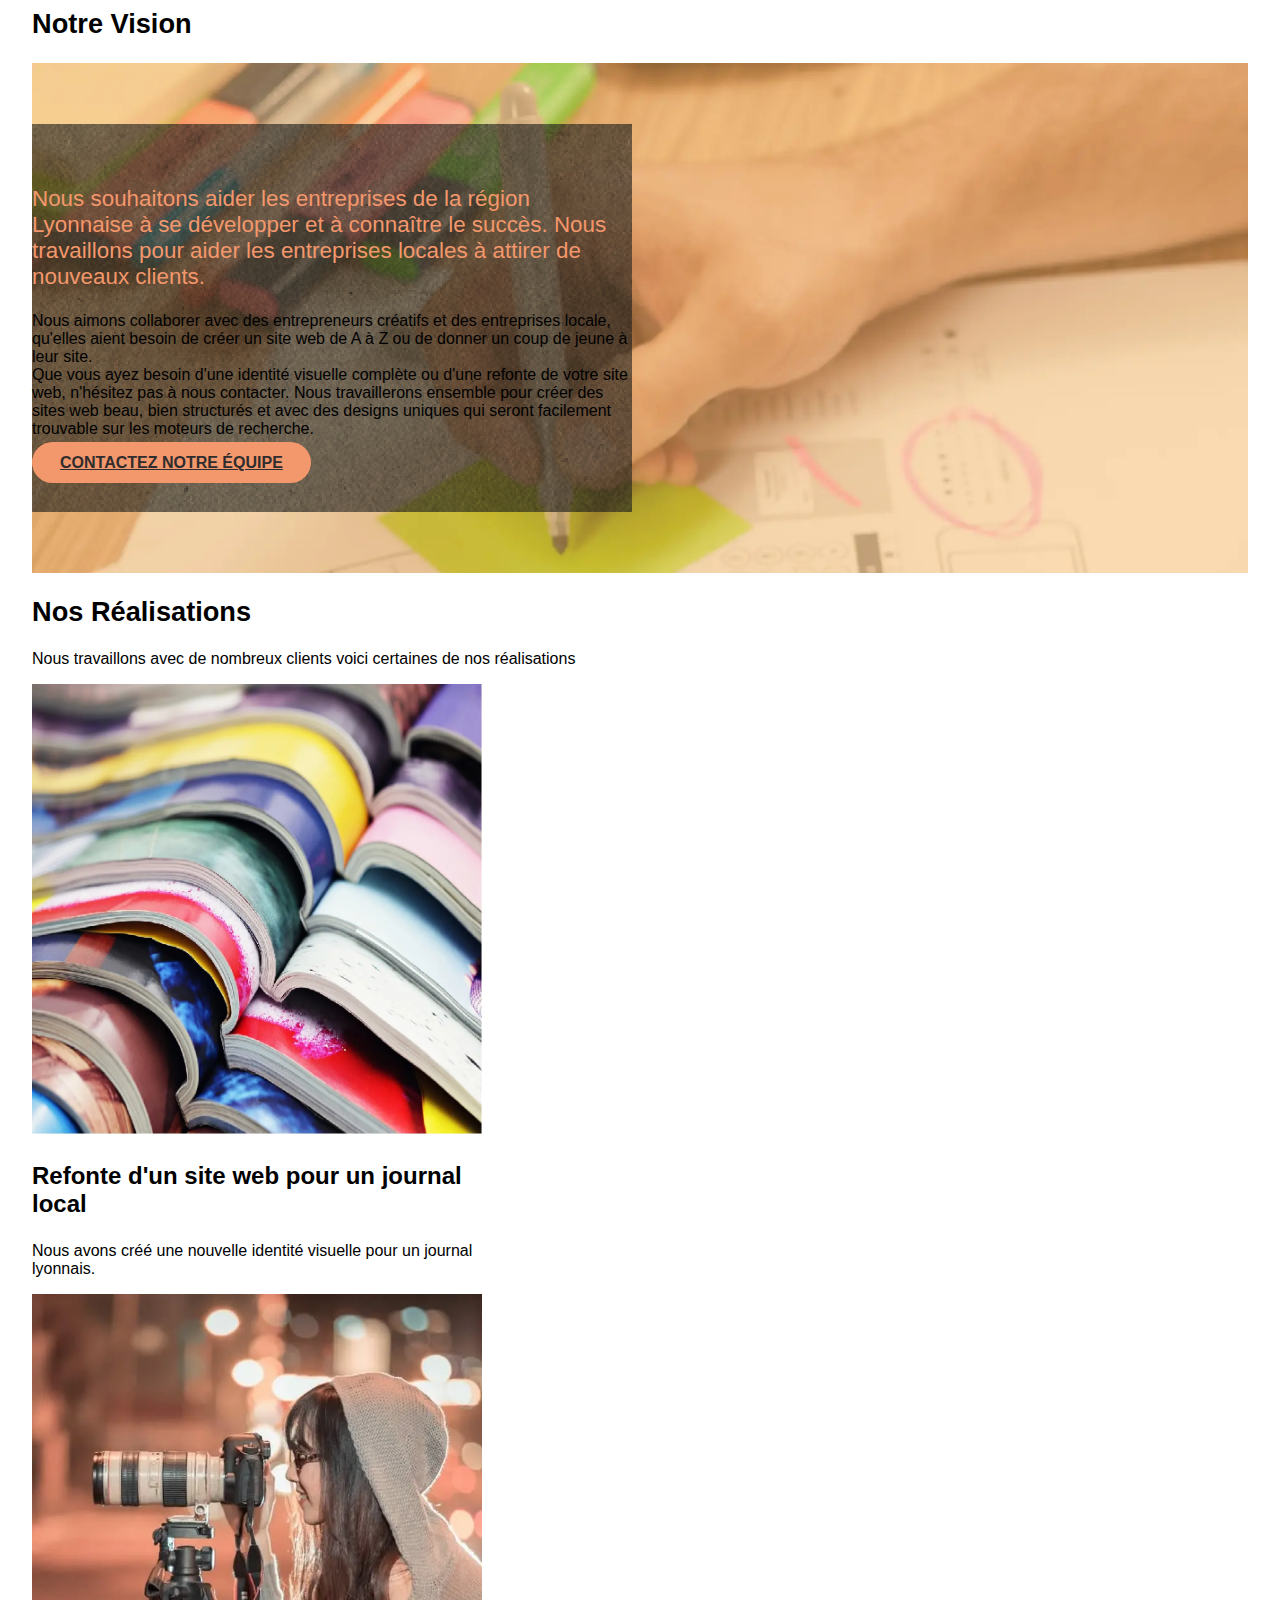
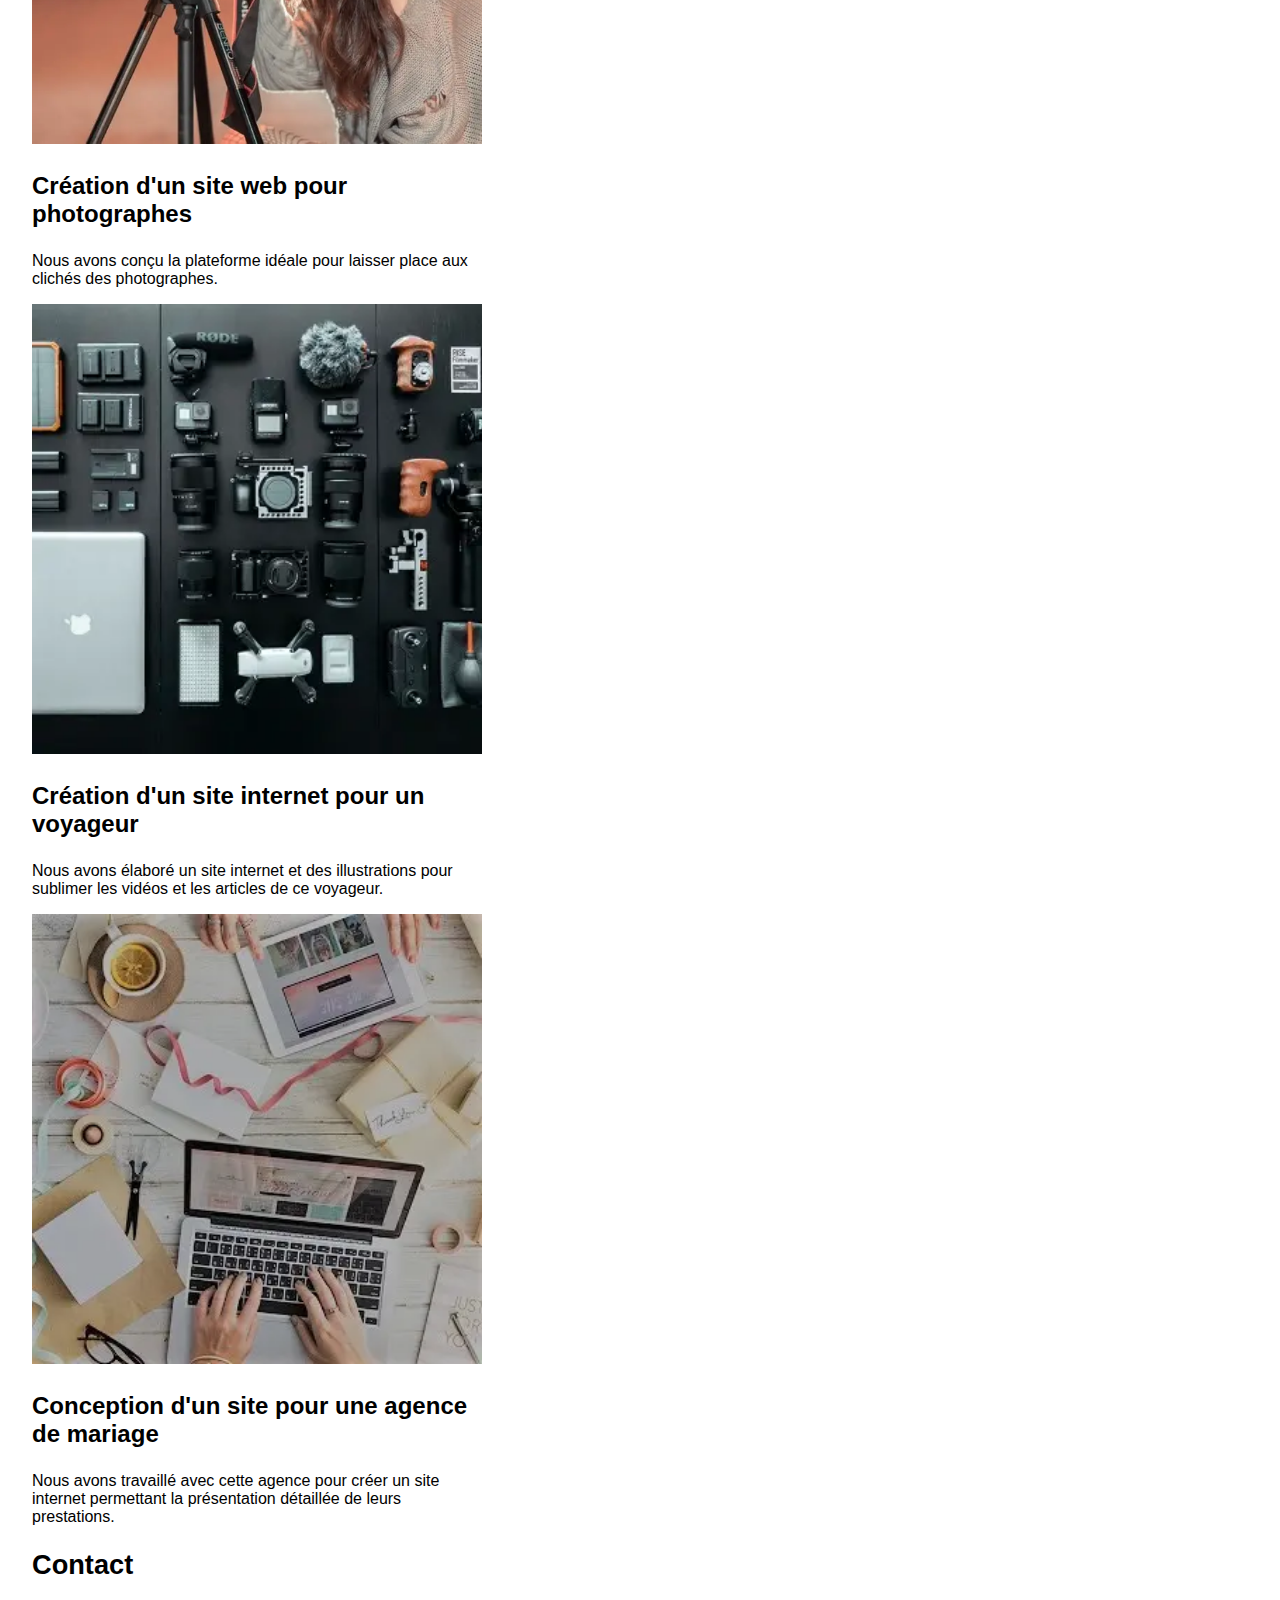
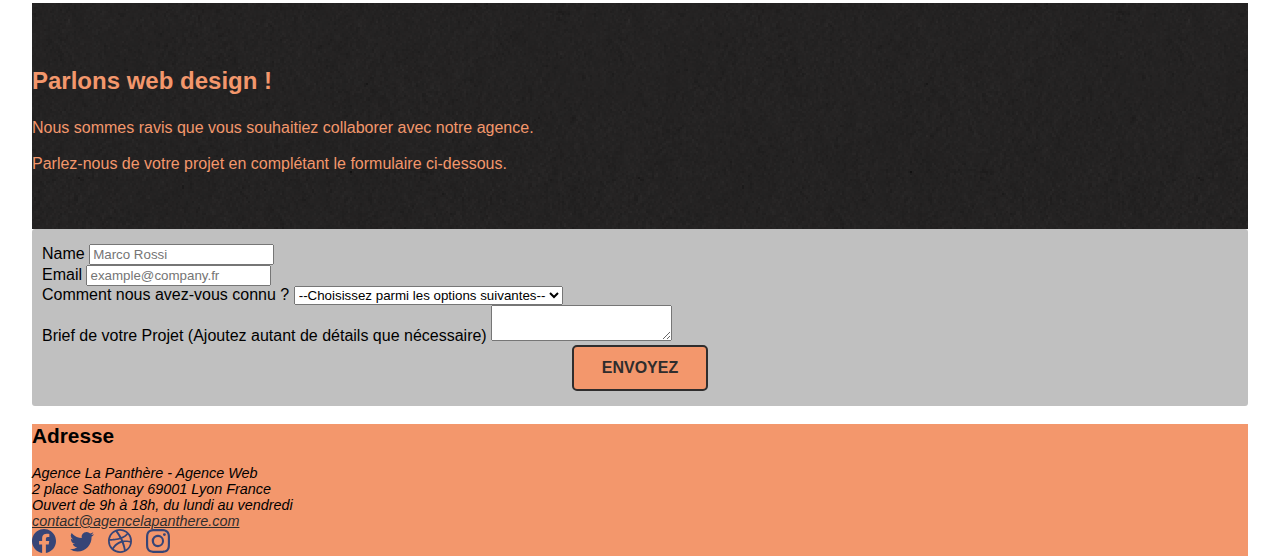
==== commit 5646696f: "refactor: Add background color to the form" ====
--- a/index.html
+++ b/index.html
@@ -262,18 +262,18 @@
 					</div>
 				</div>
 				<div class="row">
-					<form class="form row g-4 m-auto col-md-7">
-						<div class="mb-3 col-md-7 m-auto">
+					<form class="form row g-4 m-auto col-md-4">
+						<div class="mb-3 m-auto">
 							<label for="name" class="form-label">Name</label>
 							<input class="form-control form-control-lg" id="name" name="name" type="text" required
 								placeholder="Marco Rossi">
 						</div>
-						<div class="mb-3 col-md-7 m-auto">
+						<div class="mb-3 m-auto">
 							<label for="email" class="form-label">Email</label>
 							<input id="email" name="email" type="email" class="form-control form-control-lg" required
 								placeholder="example@company.fr">
 						</div>
-						<div class="mb-3 col-md-7 m-auto">
+						<div class="mb-3 m-auto">
 							<label for="choices" class="form-label">Comment nous avez-vous connu ?</label>
 							<select class="form-select" id="choices" required>
 								<option selected disabled value="">
@@ -286,7 +286,7 @@
 								<option value="other">Autres</option>
 							</select>
 						</div>
-						<div class="mb-3 col-md-7 m-auto">
+						<div class="mb-3 m-auto">
 							<label for="textarea" class="form-label">Brief de votre Projet (Ajoutez autant de détails que nécessaire)</label>
 							<textarea class="form-control form-control-lg" id="textarea" name="textarea" required></textarea>
 						</div>
--- a/style.css
+++ b/style.css
@@ -173,6 +173,14 @@
   background-color: var(--color-secondary);
   color: var(--color-primary);
 }
+
+
+.form {
+    background-color: rgba(45, 47, 45, 0.3);
+    padding: 15px 10px;
+    border-radius: 3px;
+    /* max-width: 500px; */
+}
 .form .btn-block {
   text-align: center;
 }
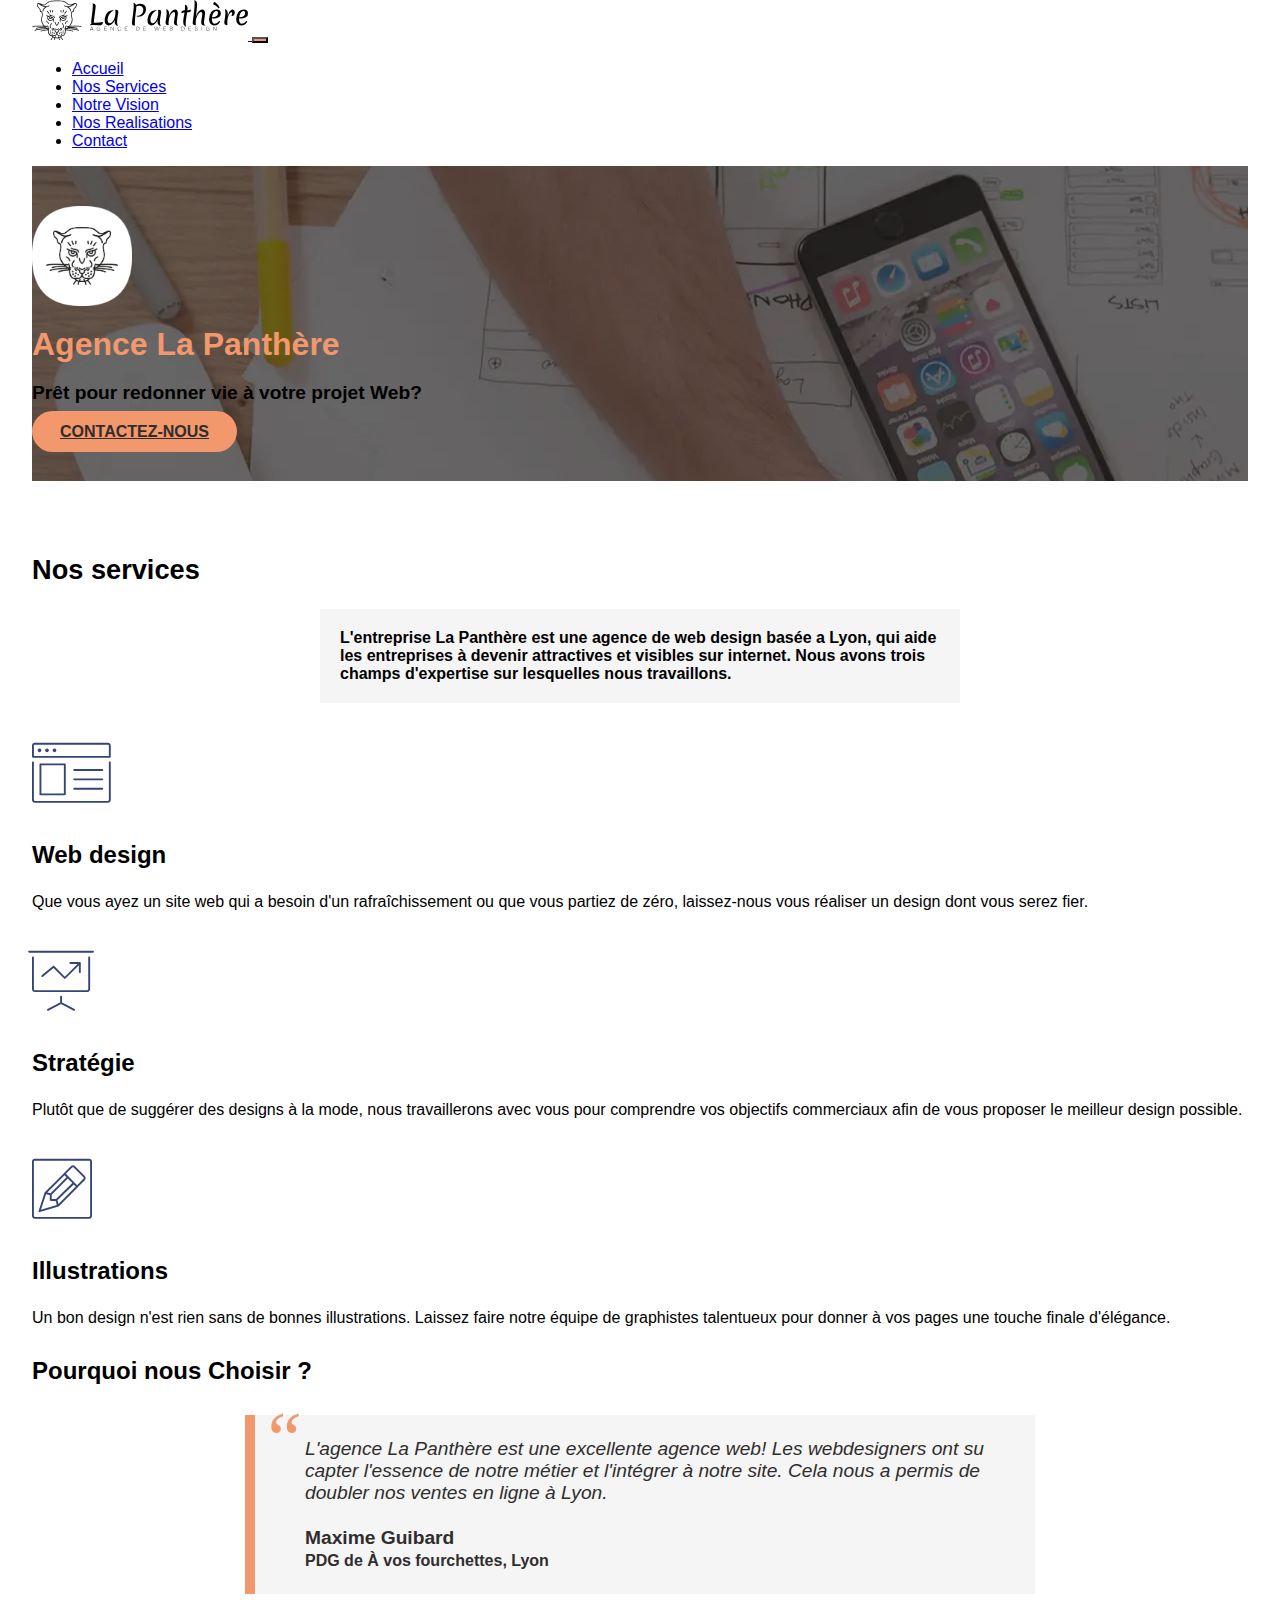
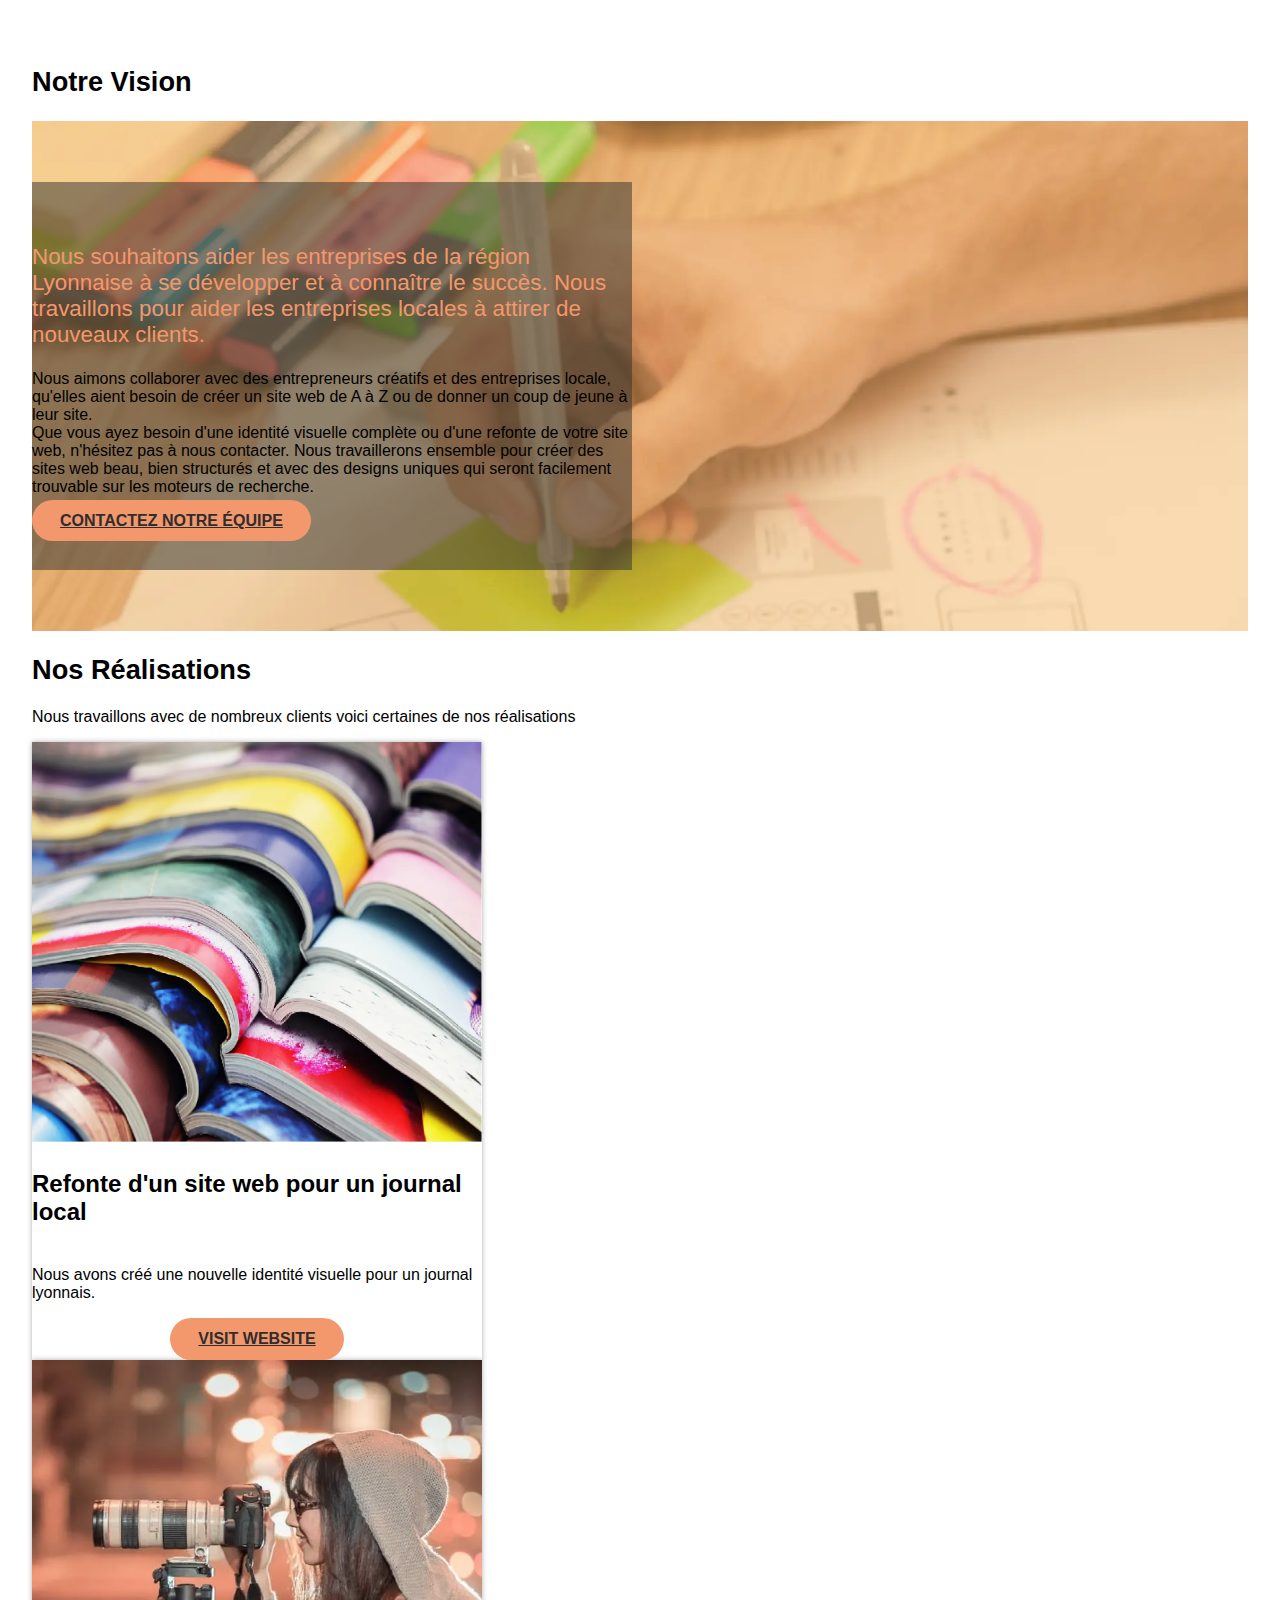
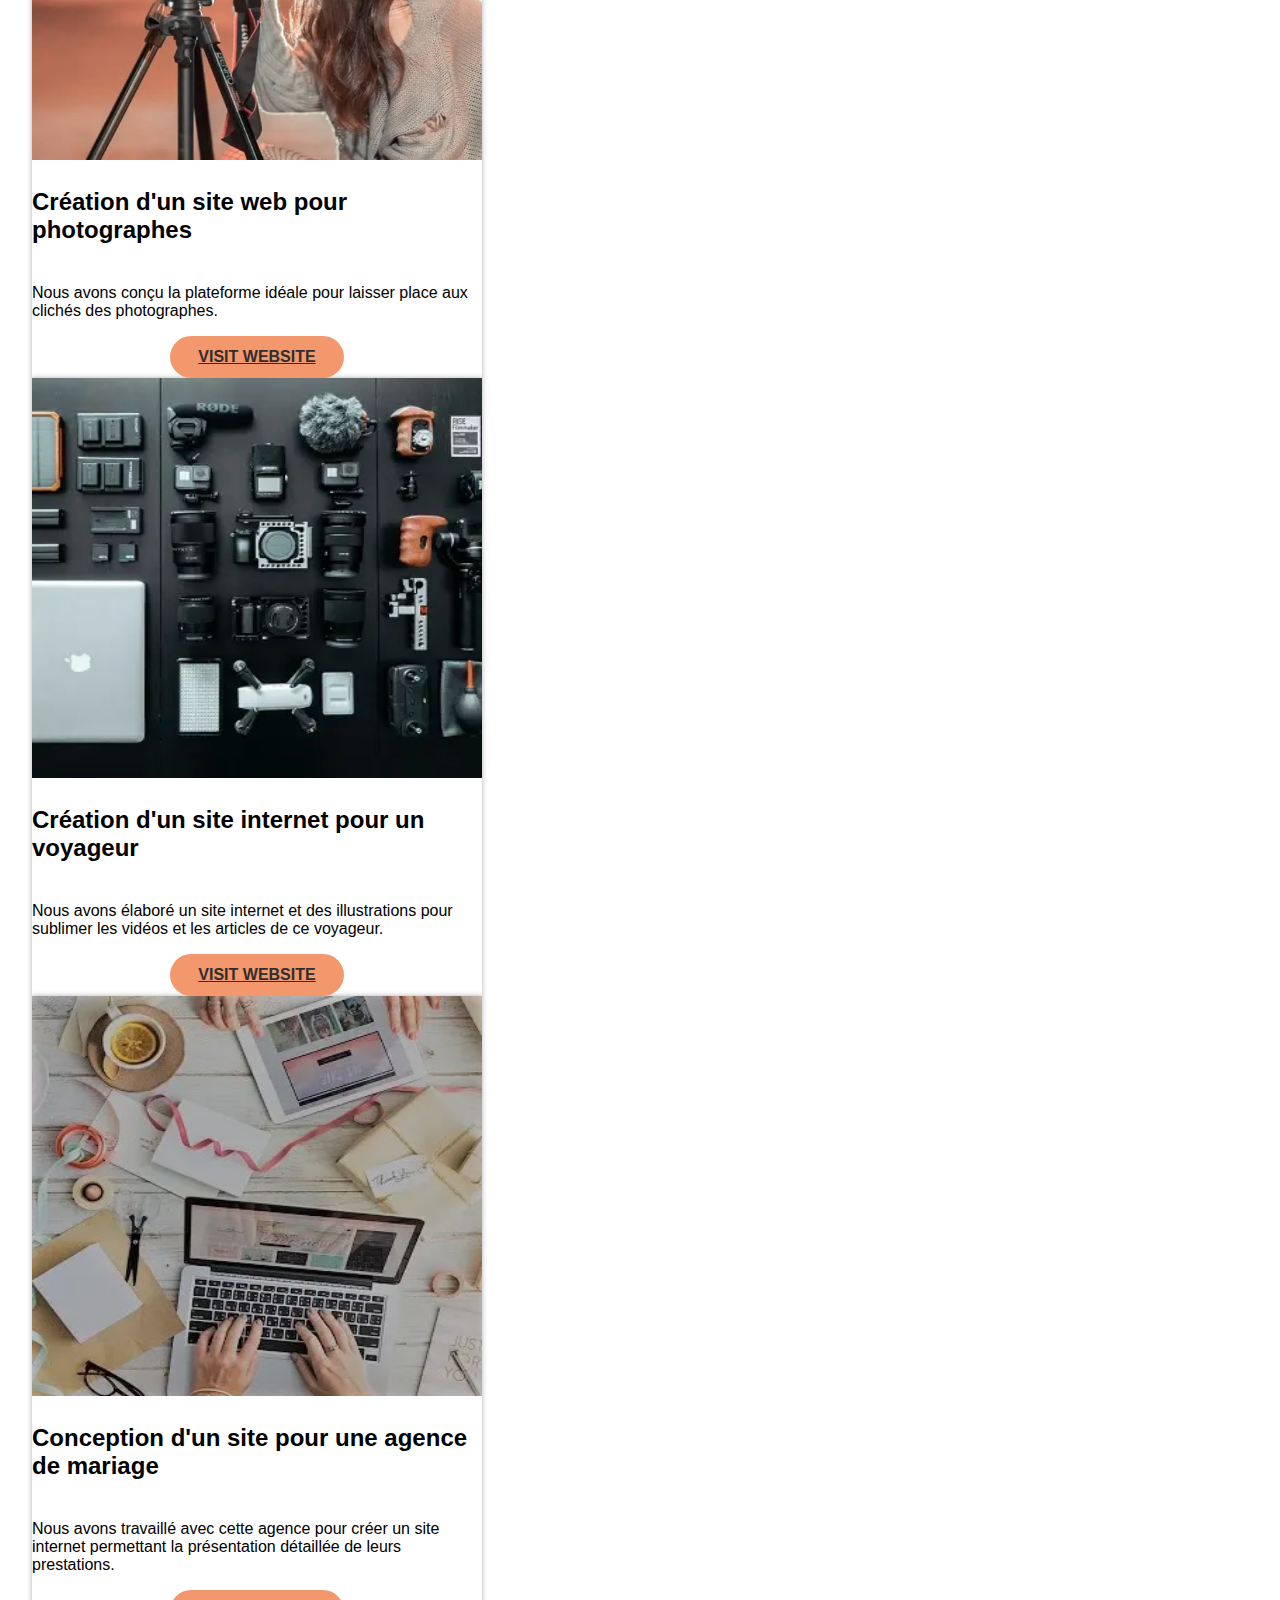
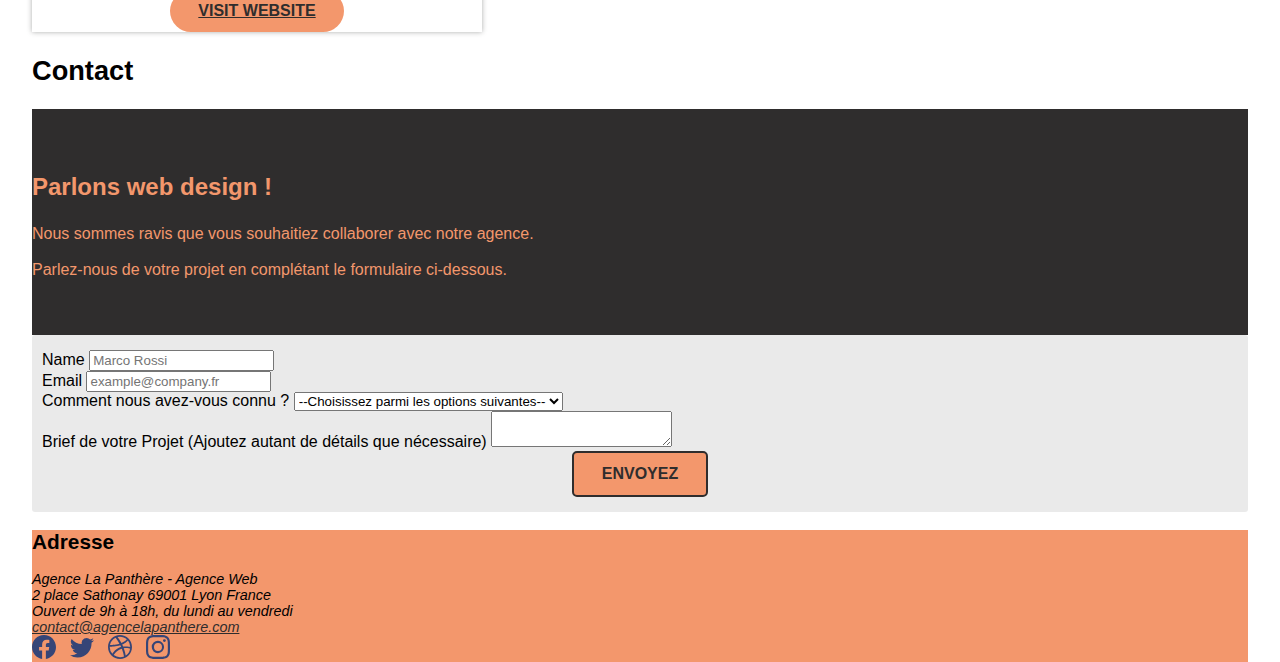
==== commit 258bfa77: "feat: Improve readability and accessibility" ====
--- a/index.html
+++ b/index.html
@@ -6,14 +6,15 @@
 	<meta name="keywords"
 		content="entreprise webdesign lyon, webdesign, graphiste web, site web, web design, developement web">
 	<meta name="description"
-		content="Vous cherchez des designs uniques pour donner vie à votre projet web ? La Panthère, entreprise web design basée à Lyon est là pour vous, contactez-nous.">
+		content="Vous cherchez des designs uniques pour donner vie à votre projet web ? La Panthère, entreprise de web design basée à Lyon est là pour vous, contactez-nous.">
 	<meta name="viewport" content="width=device-width, initial-scale=1.0, viewport-fit=cover">
-	<link rel="shortcut icon" type="image/png" href="favicon.webp">
+	<link rel="shortcut icon" type="image/webp" href="favicon.webp">
 
 	<link href="https://cdn.jsdelivr.net/npm/bootstrap@5.3.0-alpha1/dist/css/bootstrap.min.css" rel="stylesheet"
 		integrity="sha384-GLhlTQ8iRABdZLl6O3oVMWSktQOp6b7In1Zl3/Jr59b6EGGoI1aFkw7cmDA6j6gD" crossorigin="anonymous">
 	<link rel="stylesheet" type="text/css" href="./css/et-line.css">
 	<link rel="stylesheet" type="text/css" href="style.css">
+	<link rel="preload" as="image" href="./img/agence-la-panthere.webp">
 	<title>La Panthère - Entreprise webdesign Lyon</title>
 
 	<!-- Analytics -->
@@ -26,17 +27,19 @@
 	<div class="page-container">
 		<!-- bloc-0-Header -->
 		<header class="header mb-3">
-			<nav class="navbar navbar-expand-lg">
+			<div class="navbar navbar-expand-lg">
 				<div class="container-fluid">
-					<a class="navbar-brand" href="index.html"><img class="header__logo"
+					<a class="navbar-brand" href="index.html" aria-label="Accueil">
+						<img class="header__logo"
 							src="img/agence-la-panthere-monochrome.svg"
-							alt="Logo de la Panthère, Agence de Web Design a Lyon"></a>
+							alt="Logo de la Panthère, Agence de Web Design a Lyon">
+					</a>
 					<button class="navbar-toggler" type="button" data-bs-toggle="collapse"
 						data-bs-target="#navbarSupportedContent" aria-controls="navbarSupportedContent"
 						aria-expanded="false" aria-label="Toggle navigation">
 						<span class="navbar-toggler-icon"></span>
 					</button>
-					<div class="collapse navbar-collapse" id="navbarSupportedContent">
+					<nav class="collapse navbar-collapse" id="navbarSupportedContent" aria-label="Main">
 						<ul class="navbar-nav mb-2">
 							<li class="nav-item">
 								<a class="nav-link active" aria-current="page" href="index.html">Accueil</a>
@@ -45,18 +48,18 @@
 								<a class="nav-link" href="#services">Nos Services</a>
 							</li>
 							<li class="nav-item">
+								<a class="nav-link" href="#vision">Notre Vision</a>
+							</li>
+							<li class="nav-item">
 								<a class="nav-link" href="#portfolio">Nos Realisations</a>
 							</li>
 							<li class="nav-item">
-								<a class="nav-link" href="#vision">Notre Vision</a>
-							</li>
-							<li class="nav-item">
 								<a class="nav-link" href="#contact">Contact</a>
 							</li>
 						</ul>
-					</div>
-				</div>
-			</nav>
+					</nav>
+				</div>
+			</div>
 		</header>
 		<!-- bloc-0-Header END -->
 
@@ -67,7 +70,7 @@
 					<div class="col-sm-12">
 						<div class="logo-container m-auto">
 							<img src="img/logo.webp" class="main__logo"
-								alt="Logo de la Panthère, Agence de webdesign a Lyon">
+								alt="">
 						</div>
 						<h1 class="main__title">Agence La Panthère</h1>
 						<p class="text-white main__subtitle">
@@ -87,11 +90,11 @@
 			<div class="container">
 				<div class="row">
 					<h2 class="col-sm-12 text-center">Nos services</h2>
-					<p class="col-sm-12 text-left">
-						L'entreprise La Panthère est une agence de web design basée a
-						Lyon, qui aide les entreprises à devenir attractives et visibles
-						sur internet.<br>
-						Nous avons trois champs d'expertise
+					<p class="col-sm-12 text-left services__presentation">
+						L'entreprise La Panthère est une agence de web design basée a Lyon, qui aide les entreprises à devenir attractives et visibles sur internet. Nous avons trois champs d'expertise sur lesquelles nous travaillons.
+					</p>
+					<p class="text-center m-3">
+						
 					</p>
 				</div>
 				<div class="row voffset-lg">
@@ -138,7 +141,7 @@
 						Lyon.<br>
 						<cite>
 							<span>Maxime Guibard</span><br>
-							<span>PDG de À vos fourchettes</span>
+							<span>PDG de À vos fourchettes, Lyon</span>
 						</cite>
 					</blockquote>
 				</div>
@@ -184,9 +187,9 @@
 					</p>
 				</div>
 				<div class="row col-sm-12 justify-content-center">
-					<div class="card col-sm-7 m-2 p-0">
+					<article class="card p-0 col-sm-7 m-2" tabindex="0">
 						<img src="img/projet1.webp" class="card-img-top"
-							alt="Journaux de différentes couleurs empilées">
+							alt="Example de site web créé par l'agence la Panthère pour un journal local">
 						<div class="card-body">
 							<h3 class="card-title text-center">
 								Refonte d'un site web pour un journal local
@@ -195,11 +198,12 @@
 								Nous avons créé une nouvelle identité visuelle pour un journal
 								lyonnais.
 							</p>
-						</div>
-					</div>
-					<div class="card col-sm-7 m-2 p-0">
+							<a href="#" role="button" class="btn stretched-link card__btn">visit Website</a>
+						</div>
+					</article>
+					<article class="card col-sm-7 m-2 p-0" tabindex="0">
 						<img src="img/projet2.webp" class="card-img-top"
-							alt="Une jeune fille utilisant un appareil photo professionnel sur un trépied">
+							alt="Example de site web pour photographes créé par l'agence la Panthère">
 						<div class="card-body">
 							<h3 class="card-title text-center">
 								Création d'un site web pour photographes
@@ -208,11 +212,12 @@
 								Nous avons conçu la plateforme idéale pour laisser place aux
 								clichés des photographes.
 							</p>
-						</div>
-					</div>
-					<div class="card col-sm-7 m-2 p-0">
+							<a role="button" href="#" class="btn card__btn stretched-link">Visit Website</a>
+						</div>
+					</article>
+					<article class="card col-sm-7 m-2 p-0" tabindex="0">
 						<img src="img/projet3.webp" class="card-img-top"
-							alt="Différents outils pour faire des poses de photomontage">
+							alt="example de site web pour un voyageur créé par l'agence la Panthère">
 						<div class="card-body">
 							<h3 class="card-title text-center">
 								Création d'un site internet pour un voyageur
@@ -221,11 +226,12 @@
 								Nous avons élaboré un site internet et des illustrations pour
 								sublimer les vidéos et les articles de ce voyageur.
 							</p>
-						</div>
-					</div>
-					<div class="card col-sm-7 m-2 p-0">
+							<a role="button" href="#" class="btn card__btn stretched-link">Visit Website</a>
+						</div>
+					</article>
+					<article class="card col-sm-7 m-2 p-0" tabindex="0">
 						<img src="img/projet4.webp" class="card-img-top"
-							alt="Des mains ecrivant sur un ordinateur et une tablette">
+							alt="exemple de site web pour une agence de mariage créé par l'agence la Panthère">
 						<div class="card-body">
 							<h3 class="card-title text-center">
 								Conception d'un site pour une agence de mariage
@@ -235,8 +241,9 @@
 								internet permettant la présentation détaillée de leurs
 								prestations.
 							</p>
-						</div>
-					</div>
+							<a role="button" href="#" class="btn card__btn stretched-link">Visit Website</a>
+						</div>
+					</article>
 				</div>
 			</div>
 		</section>
@@ -266,12 +273,12 @@
 						<div class="mb-3 m-auto">
 							<label for="name" class="form-label">Name</label>
 							<input class="form-control form-control-lg" id="name" name="name" type="text" required
-								placeholder="Marco Rossi">
+								placeholder="Marco Rossi" autocomplete="username">
 						</div>
 						<div class="mb-3 m-auto">
 							<label for="email" class="form-label">Email</label>
 							<input id="email" name="email" type="email" class="form-control form-control-lg" required
-								placeholder="example@company.fr">
+								placeholder="example@company.fr" autocomplete="email">
 						</div>
 						<div class="mb-3 m-auto">
 							<label for="choices" class="form-label">Comment nous avez-vous connu ?</label>
@@ -325,7 +332,8 @@
 
 	<script src="https://cdn.jsdelivr.net/npm/bootstrap@5.3.0-alpha1/dist/js/bootstrap.bundle.min.js"
 		integrity="sha384-w76AqPfDkMBDXo30jS1Sgez6pr3x5MlQ1ZAGC+nuZB+EYdgRZgiwxhTBTkF7CXvN"
-		crossorigin="anonymous"></script>
+		crossorigin="anonymous">
+	</script>
 </body>
 
 </html>--- a/style.css
+++ b/style.css
@@ -26,15 +26,20 @@
 
 /* Header  */
 .header {
+  background-color: white;
   position: sticky;
   top: 0;
   z-index: 20;
-  background-color: whitesmoke;
 }
 .header__logo {
   width: 216px;
   height: 40px;
 }
+
+.navbar-toggler {
+  background-color: var(--color-primary);
+}
+
 
 @media screen and (min-width: 992px) {
   .navbar-collapse {
@@ -48,11 +53,13 @@
 
 .main__subtitle {
   font-size: 1.2rem;
+  font-weight: bolder;
 }
 .texture-paper {
   width: 100%;
   padding: 40px 0;
-  background: url("img/texture-paper.webp");
+  /* background: url("img/texture-paper.webp"); */
+  background-color: rgba(0,0,0,0.3);
 }
 
 .logo-container {
@@ -82,6 +89,12 @@
   border-radius: 40px;
   font-weight: 700;
   font-size: 1rem;
+  transition: all 0.4s cubic-bezier(0.23, 1, 0.320, 1);
+}
+
+.btn:focus {
+  outline: 2px solid var(--color-tertiazry);
+  color: var(--color-primary);
 }
 
 .btn:hover {
@@ -95,6 +108,17 @@
   padding: 50px 0;
 }
 
+.services__presentation {
+  background-color: whitesmoke;
+  width: min(100vw, 600px);
+  margin: 0 auto;
+  padding: 20px;
+  font-weight: 600;
+}
+
+.services h3 {
+  font-weight: bold;
+}
 .icons {
   font-size: 60px;
   color: var(--color-tertiazry);
@@ -161,11 +185,25 @@
 /* Realisation */
 .card {
   width: min(100vw, 450px);
+  box-shadow: 0 0 5px rgba(45, 47, 45, 0.4);
+  transition: all 0.4s cubic-bezier(0.23, 1, 0.320, 1);
 }
 
 .card-img-top {
   width: 100%;
-  height: 100%;
+  height: 400px;
+}
+
+.card:focus,
+.card:hover {
+  box-shadow:0 0 10px rgba(45, 47, 45, 0.4);
+  transform: scale(1.01);
+}
+.card-body {
+  display: flex;
+  flex-direction: column;
+  align-items: center;
+  justify-content: space-between
 }
 /* Contact */
 
@@ -176,10 +214,9 @@
 
 
 .form {
-    background-color: rgba(45, 47, 45, 0.3);
+    background-color: rgba(45, 47, 45, 0.1);
     padding: 15px 10px;
     border-radius: 3px;
-    /* max-width: 500px; */
 }
 .form .btn-block {
   text-align: center;
@@ -213,4 +250,15 @@
   width: 1.5rem;
   height: 100%;
   margin-right: 10px;
-}
+  transition: all 0.4s cubic-bezier(0.19, 1, 0.22, 1);
+}
+
+.social:hover {
+  filter: brightness(150);
+}
+
+@media (prefers-reduced-motion) {
+  .btn, .social {
+    transition: none;
+  }
+}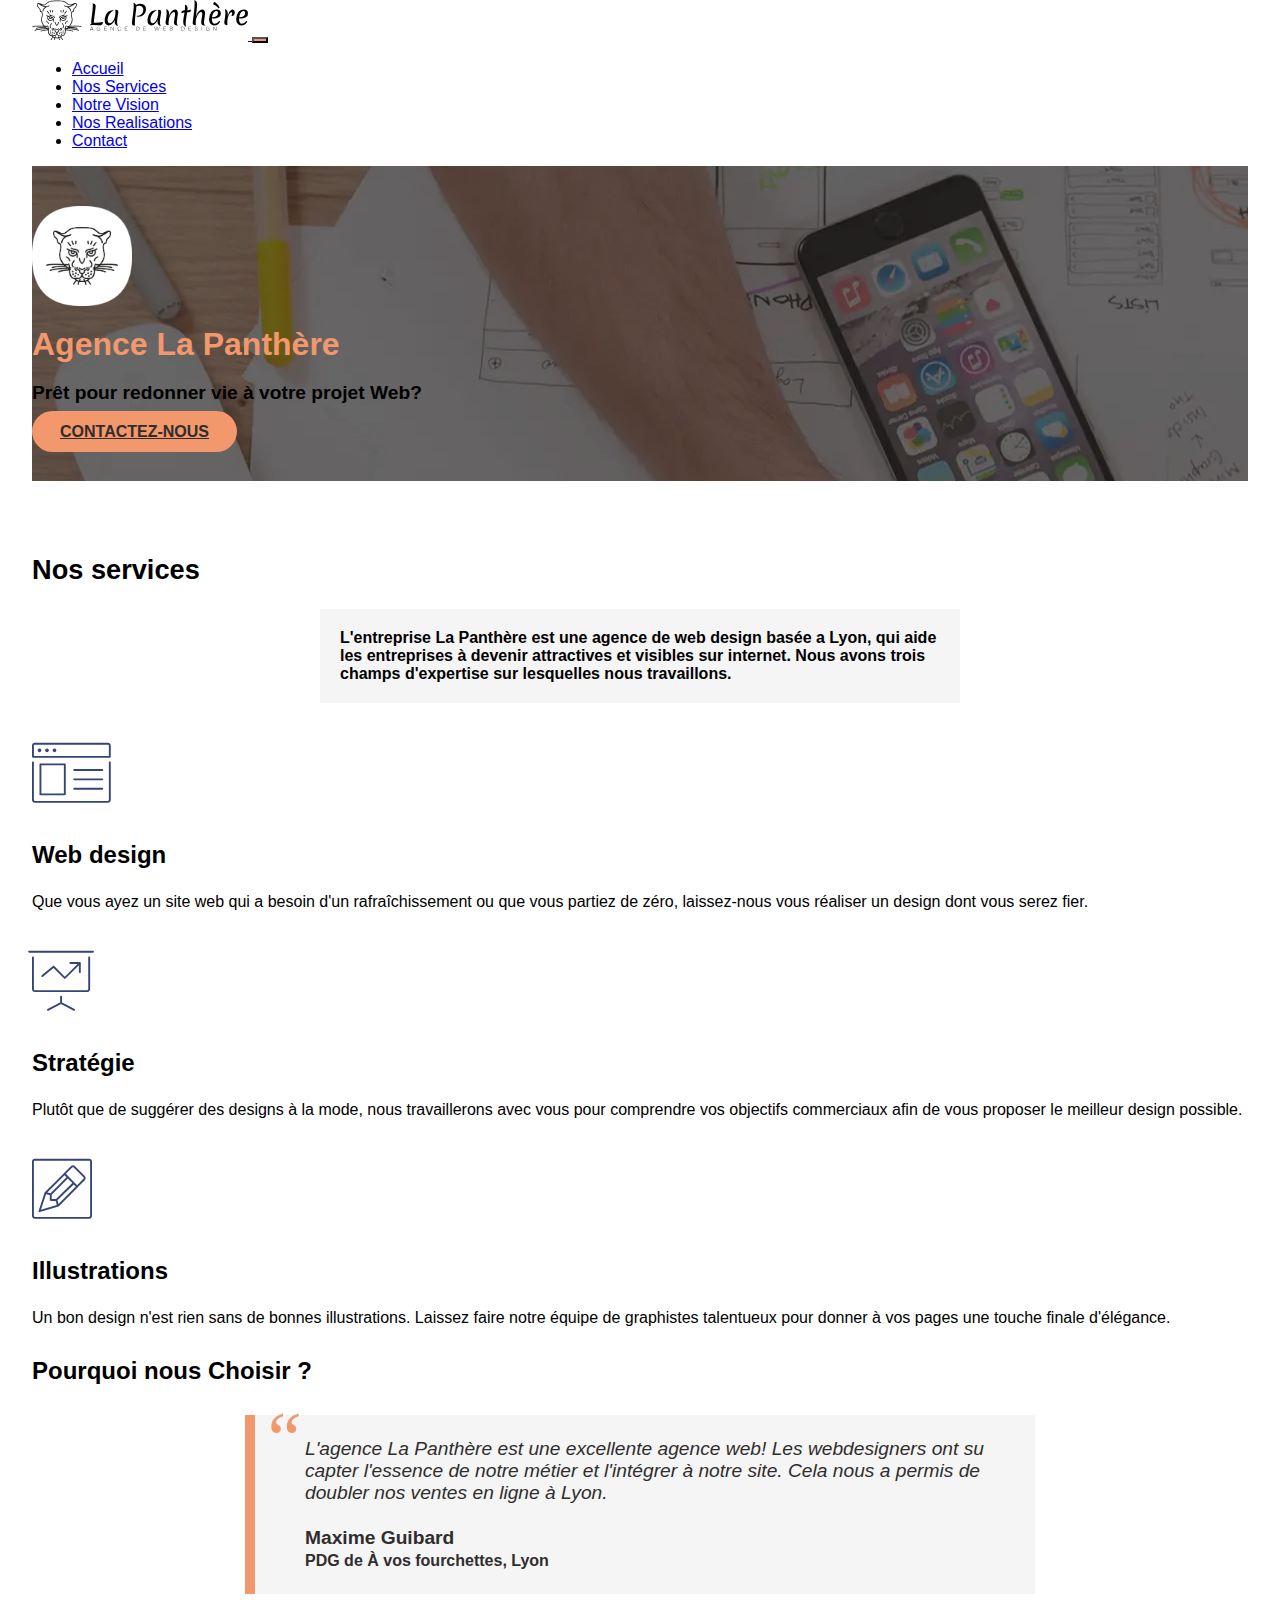
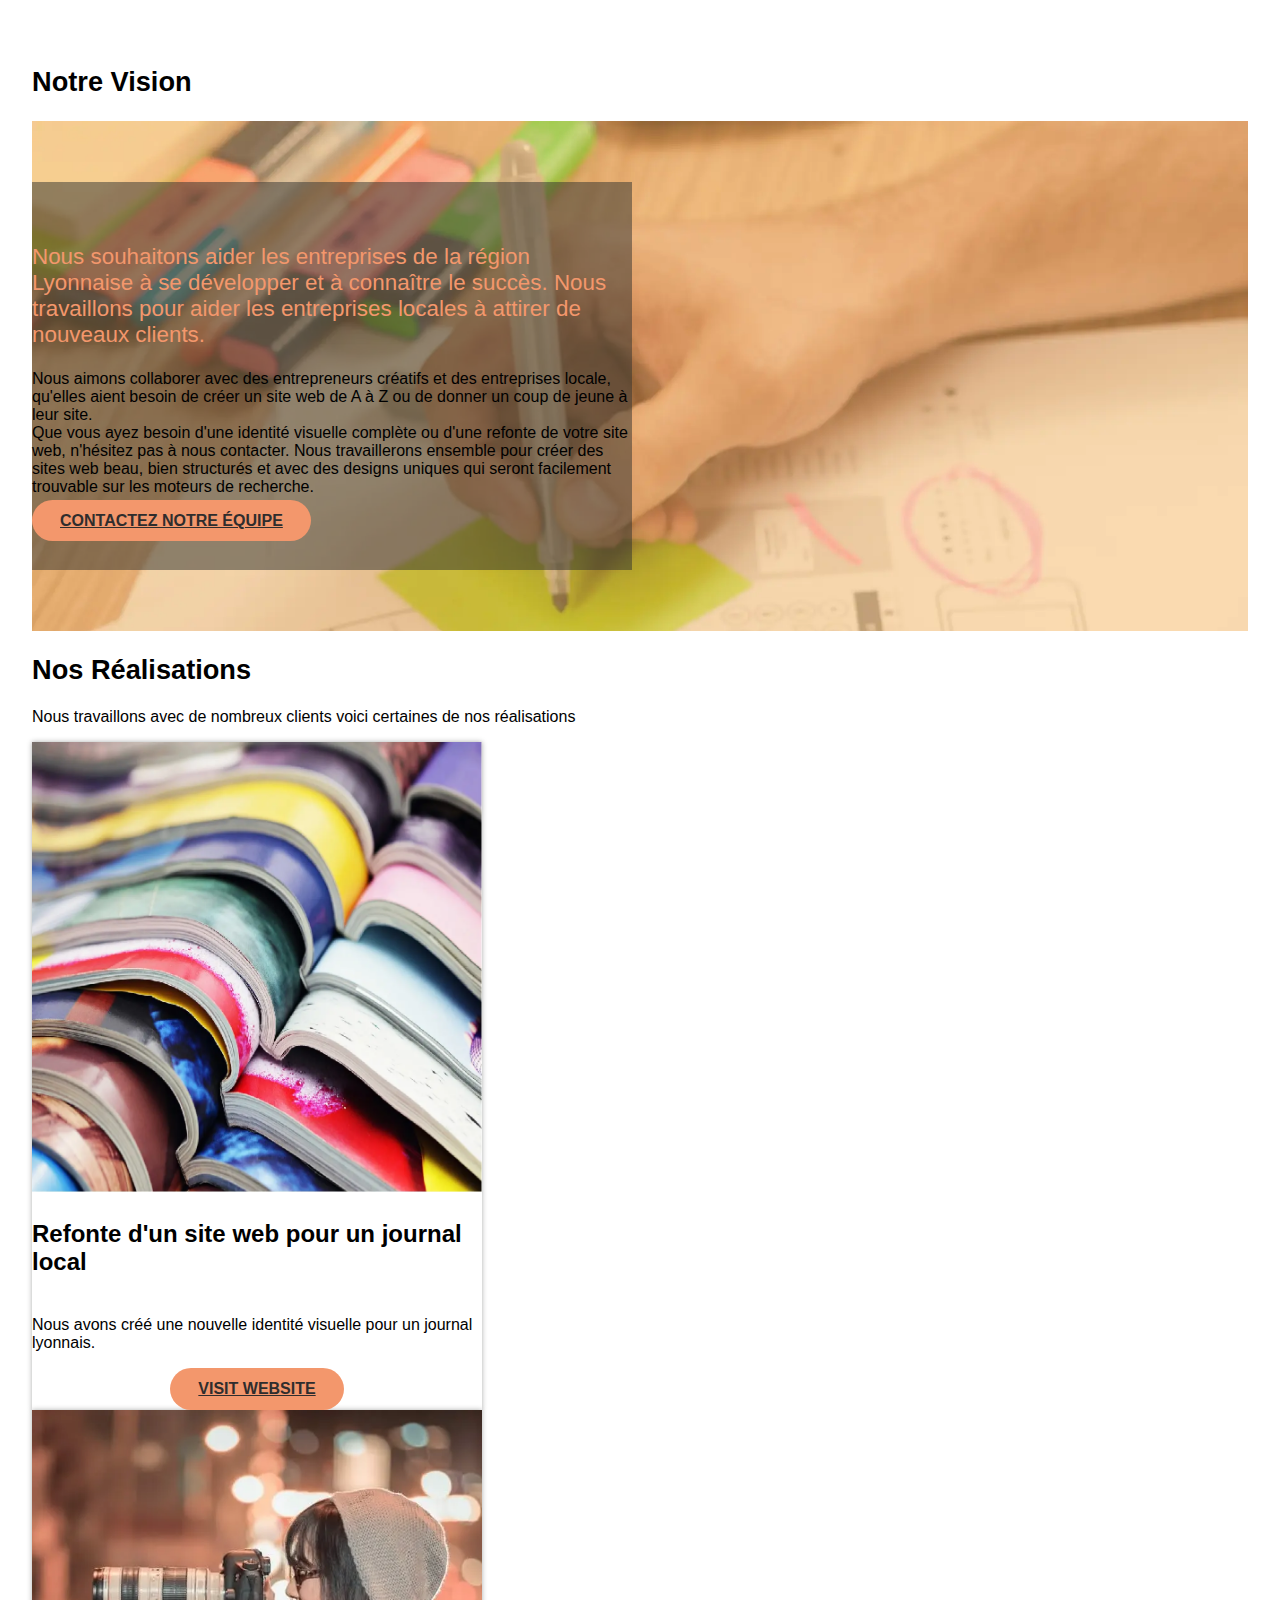
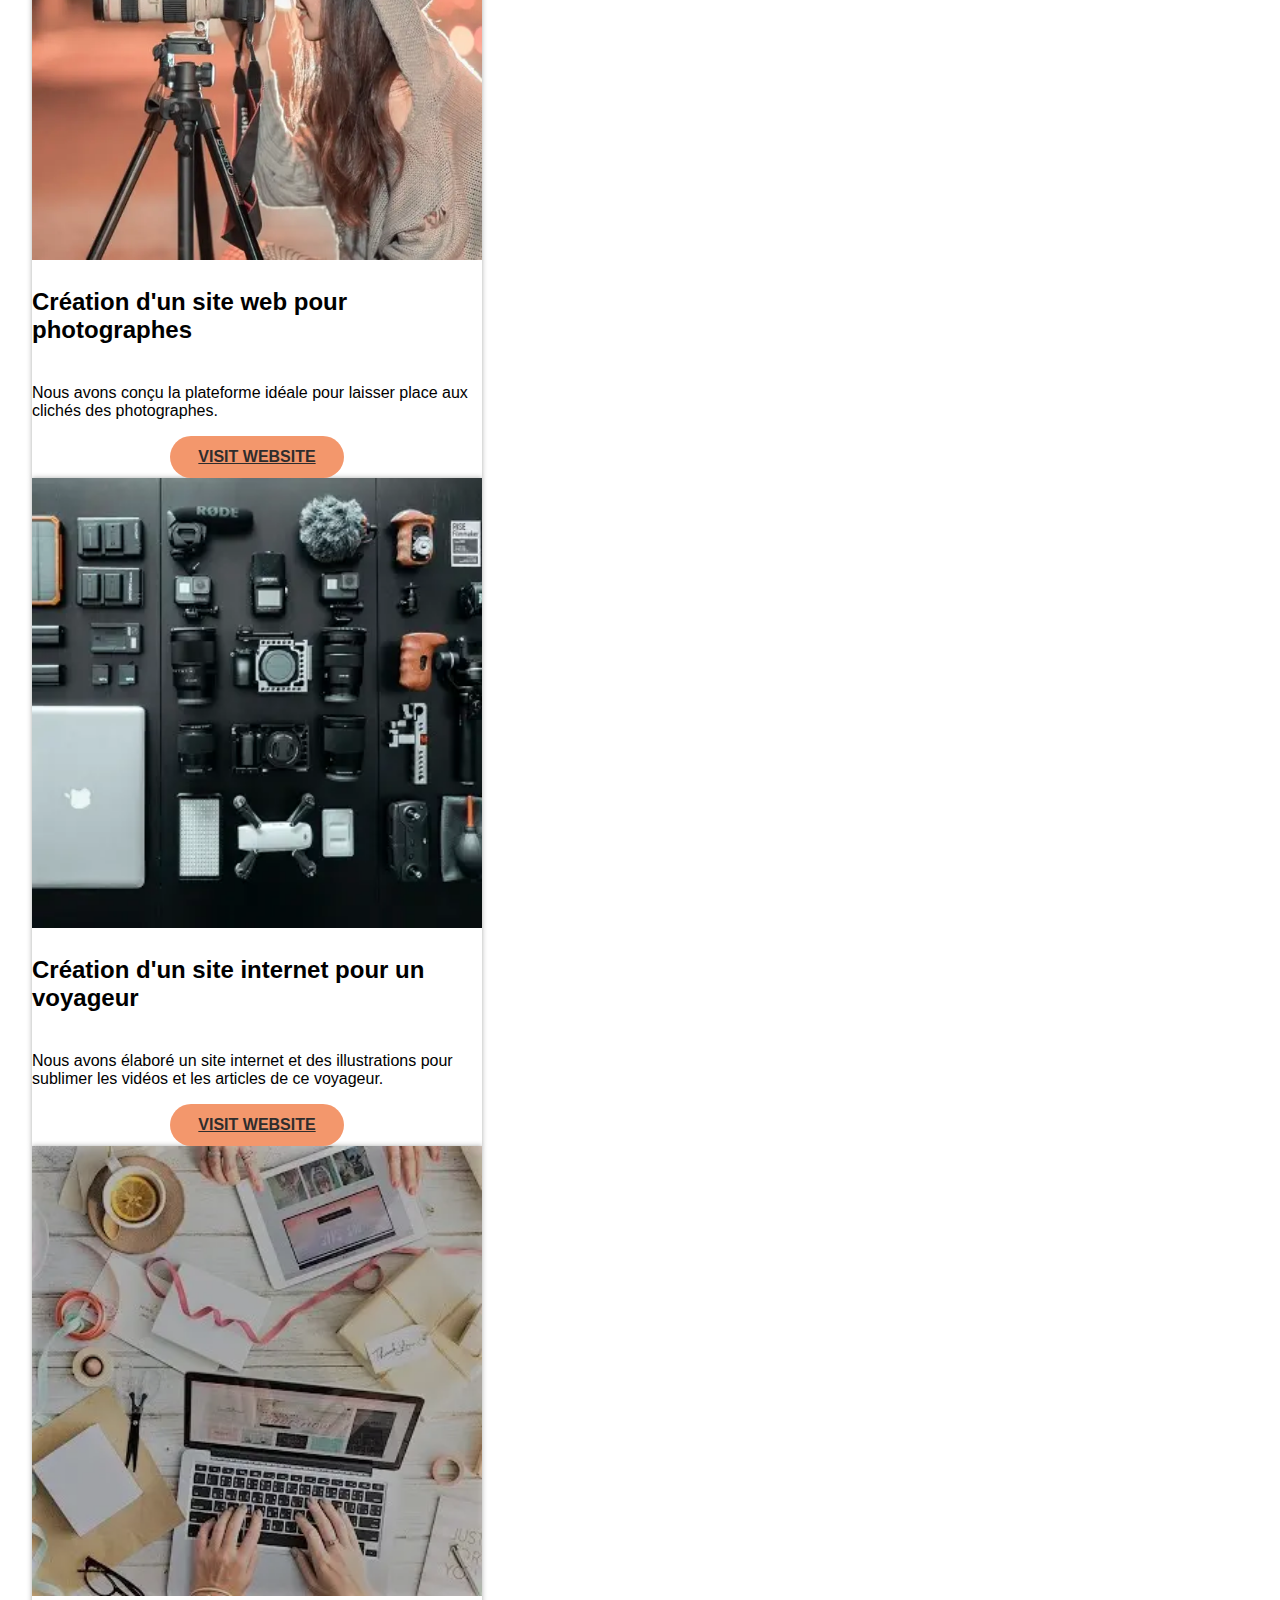
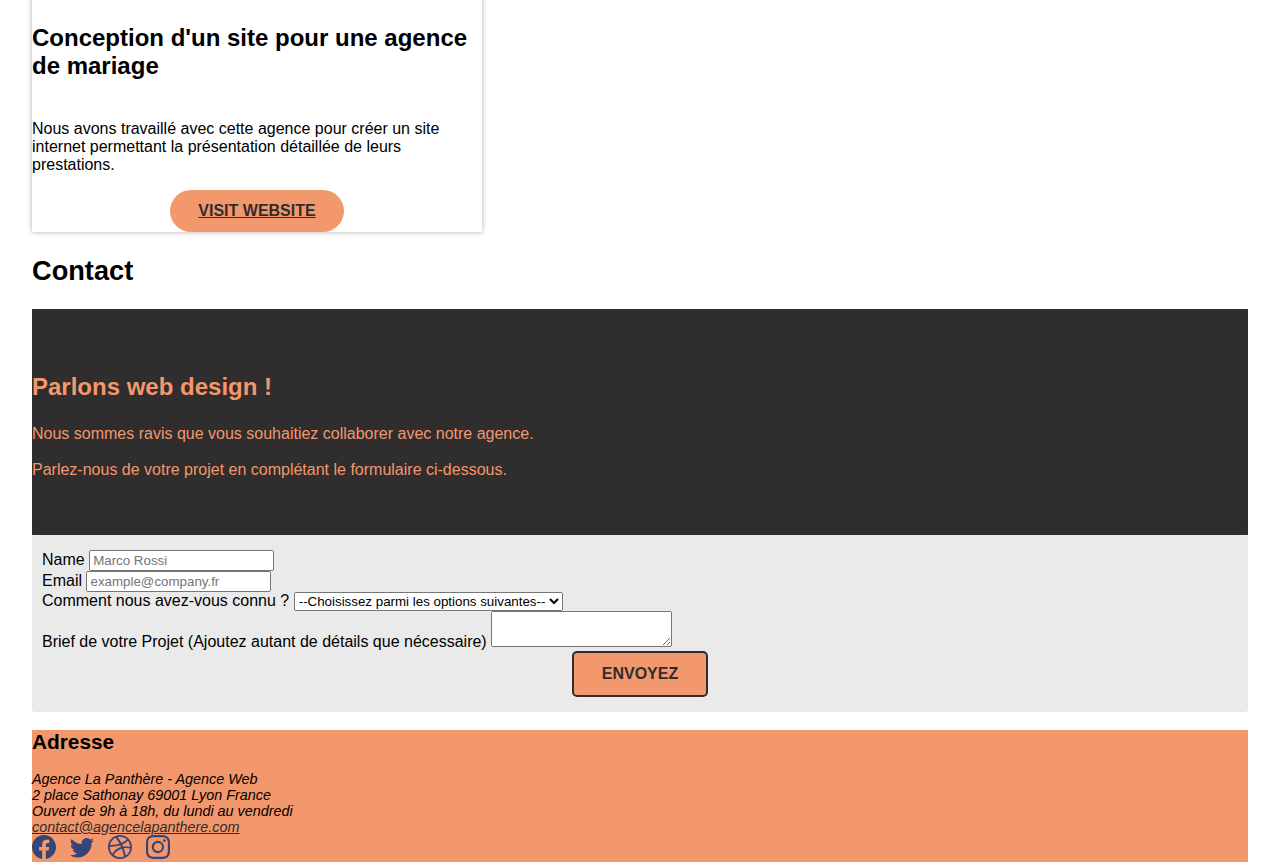
==== commit 3537d3e0: "feat: Add minified styles" ====
--- a/index.html
+++ b/index.html
@@ -12,8 +12,8 @@
 
 	<link href="https://cdn.jsdelivr.net/npm/bootstrap@5.3.0-alpha1/dist/css/bootstrap.min.css" rel="stylesheet"
 		integrity="sha384-GLhlTQ8iRABdZLl6O3oVMWSktQOp6b7In1Zl3/Jr59b6EGGoI1aFkw7cmDA6j6gD" crossorigin="anonymous">
-	<link rel="stylesheet" type="text/css" href="./css/et-line.css">
-	<link rel="stylesheet" type="text/css" href="style.css">
+	<link rel="stylesheet" type="text/css" href="./css/et-line.min.css">
+	<link rel="stylesheet" type="text/css" href="style.min.css">
 	<link rel="preload" as="image" href="./img/agence-la-panthere.webp">
 	<title>La Panthère - Entreprise webdesign Lyon</title>
 
@@ -30,8 +30,7 @@
 			<div class="navbar navbar-expand-lg">
 				<div class="container-fluid">
 					<a class="navbar-brand" href="index.html" aria-label="Accueil">
-						<img class="header__logo"
-							src="img/agence-la-panthere-monochrome.svg"
+						<img class="header__logo" src="img/agence-la-panthere-monochrome.svg"
 							alt="Logo de la Panthère, Agence de Web Design a Lyon">
 					</a>
 					<button class="navbar-toggler" type="button" data-bs-toggle="collapse"
@@ -69,8 +68,7 @@
 				<div class="row">
 					<div class="col-sm-12">
 						<div class="logo-container m-auto">
-							<img src="img/logo.webp" class="main__logo"
-								alt="">
+							<img src="img/logo.webp" class="main__logo" alt="">
 						</div>
 						<h1 class="main__title">Agence La Panthère</h1>
 						<p class="text-white main__subtitle">
@@ -91,10 +89,12 @@
 				<div class="row">
 					<h2 class="col-sm-12 text-center">Nos services</h2>
 					<p class="col-sm-12 text-left services__presentation">
-						L'entreprise La Panthère est une agence de web design basée a Lyon, qui aide les entreprises à devenir attractives et visibles sur internet. Nous avons trois champs d'expertise sur lesquelles nous travaillons.
+						L'entreprise La Panthère est une agence de web design basée a Lyon, qui aide les entreprises à
+						devenir attractives et visibles sur internet. Nous avons trois champs d'expertise sur lesquelles
+						nous travaillons.
 					</p>
 					<p class="text-center m-3">
-						
+
 					</p>
 				</div>
 				<div class="row voffset-lg">
@@ -294,8 +294,10 @@
 							</select>
 						</div>
 						<div class="mb-3 m-auto">
-							<label for="textarea" class="form-label">Brief de votre Projet (Ajoutez autant de détails que nécessaire)</label>
-							<textarea class="form-control form-control-lg" id="textarea" name="textarea" required></textarea>
+							<label for="textarea" class="form-label">Brief de votre Projet (Ajoutez autant de détails
+								que nécessaire)</label>
+							<textarea class="form-control form-control-lg" id="textarea" name="textarea"
+								required></textarea>
 						</div>
 						<div class="col-12 btn-block">
 							<button type="submit" class="btn form__button">Envoyez</button>
@@ -331,9 +333,7 @@
 	<!-- Principal conteneur END -->
 
 	<script src="https://cdn.jsdelivr.net/npm/bootstrap@5.3.0-alpha1/dist/js/bootstrap.bundle.min.js"
-		integrity="sha384-w76AqPfDkMBDXo30jS1Sgez6pr3x5MlQ1ZAGC+nuZB+EYdgRZgiwxhTBTkF7CXvN"
-		crossorigin="anonymous">
-	</script>
+		integrity="sha384-w76AqPfDkMBDXo30jS1Sgez6pr3x5MlQ1ZAGC+nuZB+EYdgRZgiwxhTBTkF7CXvN" crossorigin="anonymous">
+		</script>
 </body>
-
 </html>--- a/style.min.css
+++ b/style.min.css
@@ -0,0 +1,4 @@
+:root{--color-primary:#f3976c;--color-secondary:#2f2d2d;--color-tertiazry:#364577}body{width:min(95vw,1440px);margin:auto;font-family:Helvetica,Arial,sans-serif}h1{font-size:2rem;font-weight:bolder}h2{font-size:1.7rem;font-weight:700}h3{font-size:1.5rem}.header{background-color:#fff;position:sticky;top:0;z-index:20}.header__logo{width:216px;height:40px}.navbar-toggler{background-color:var(--color-primary)}@media screen and (min-width:992px){.navbar-collapse{justify-content:flex-end}}.main{background:url("img/agence-la-panthere.webp");padding:0}.main__subtitle{font-size:1.2rem;font-weight:bolder}.texture-paper{width:100%;padding:40px 0;background-color:rgba(0,0,0,.3)}.logo-container{width:100px;height:100px}.main__logo{width:100%;height:100%}.main__title{margin:20px 0 10px;color:var(--color-primary)}.main .btn{margin:22px 5px 5px 0}.btn{padding:12px 28px;background-color:var(--color-primary);color:#2f2d2d;text-transform:uppercase;border-radius:40px;font-weight:700;font-size:1rem;transition:all .4s cubic-bezier(.23,1,.32,1)}
+.btn:focus{outline:2px solid var(--color-tertiazry);color:var(--color-primary)}.btn:hover{background-color:var(--color-secondary);color:var(--color-primary)}.services{padding:50px 0}.services__presentation{background-color:#f5f5f5;width:min(100vw,600px);margin:0 auto;padding:20px;font-weight:600}.services h3{font-weight:700}.icons{font-size:60px;color:var(--color-tertiazry);margin:24px 0 14px}.choice{margin:30px 0}.quote{font-size:1.2rem;font-style:italic;margin:0 auto;width:min(85%,700px);padding:1.2em 30px 1.2em 50px;border-left:10px solid var(--color-primary);position:relative;color:var(--color-secondary);background-color:#f5f5f5}.quote:before{content:"\201C";font-family:cursive;color:var(--color-primary);font-size:4em;position:absolute;left:5px;top:-20px}cite{display:block;font-style:normal;font-weight:700;margin-top:1.2em}cite span:last-child{font-size:1rem}.vision .container{background:url("img/image-de-presentation.webp");background-size:cover;padding:5% 0}.vision .texture-paper{width:min(95%,600px);background-color:rgba(45,47,45,.5)}
+.vision p{text-align:left}.vision p:first-child{font-size:1.4rem;color:var(--color-primary)}.card{width:min(100vw,450px);box-shadow:0 0 5px rgba(45,47,45,.4);transition:all .4s cubic-bezier(.23,1,.32,1)}.card-img-top{width:100%;height:100%}.card:focus,.card:hover{box-shadow:0 0 10px rgba(45,47,45,.4);transform:scale(1.01)}.card-body{display:flex;flex-direction:column;align-items:center;justify-content:space-between}.cta .texture-paper{background-color:var(--color-secondary);color:var(--color-primary)}.form{background-color:rgba(45,47,45,.1);padding:15px 10px;border-radius:3px}.form .btn-block{text-align:center}.form__button{border:2px solid var(--color-secondary);border-radius:5px}.form__button:hover{border:2px solid var(--color-primary)}.footer{background-color:var(--color-primary);font-size:.9rem}.footer h2{font-size:1.3rem}.footer a{color:var(--color-secondary)}.social{width:1.5rem;height:100%;margin-right:10px;transition:all .4s cubic-bezier(.19,1,.22,1)}.social:hover{filter:brightness(150)}
+@media (prefers-reduced-motion){.btn,.social{transition:none}}